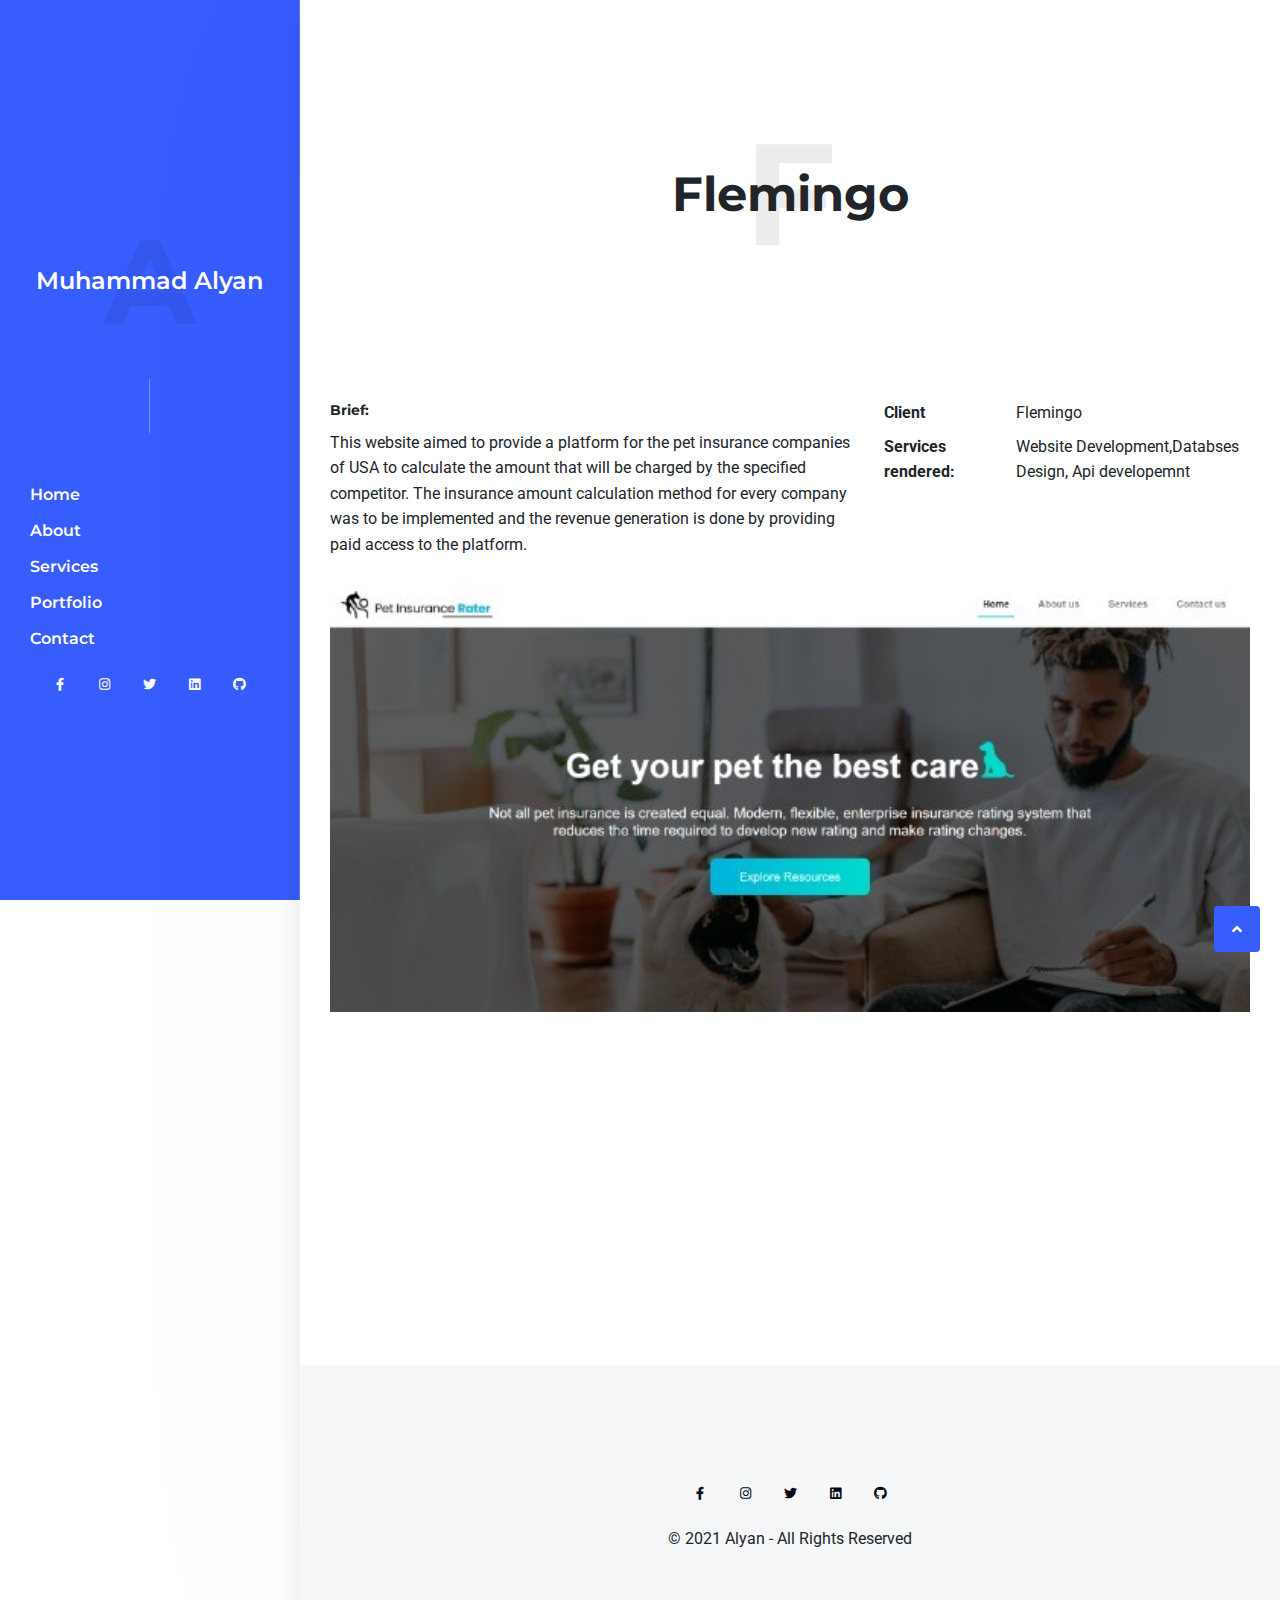
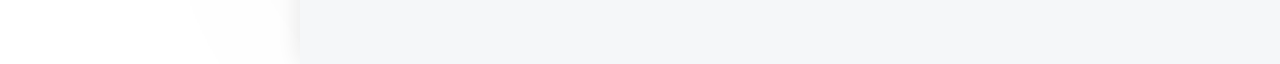
==== portfolio-single-2.html @ f1ceb58e "'initial'" ====
﻿<!DOCTYPE html>
<html lang="en">
	<head>

		<!-- Title -->
		<title>Portfolio 2</title>

		<!-- Required Meta Tags -->
		<meta charset="utf-8">
		<meta name="viewport" content="width=device-width, initial-scale=1, shrink-to-fit=no">
		<meta name="description" content="Personal Portfolio HTML Template based on Bootstrap by Erilisdesign">
		<meta name="author" content="Erilisdesign.com">

		<!-- Base CSS -->
		<link rel="stylesheet" href="assets/vendor/bootstrap/dist/css/bootstrap.min.css">
		<link rel="stylesheet" href="assets/css/style.css">
		<link rel="stylesheet" href="assets/css/utilities.css">

		<link rel="stylesheet" href="assets/css/custom.css">

		<!-- Libs CSS -->
		<link rel="stylesheet" href="assets/vendor/slick/slick.min.css" type="text/css">
		<link rel="stylesheet" href="assets/vendor/vegas/vegas.min.css" type="text/css">
		<link rel="stylesheet" href="assets/vendor/featherlight/featherlight.min.css" type="text/css">
		<link rel="stylesheet" href="assets/vendor/featherlight/featherlight.gallery.min.css" type="text/css">
		<link rel="stylesheet" href="assets/vendor/fontawesome/css/all.min.css" type="text/css">
		<link rel="stylesheet" href="assets/vendor/themify-icons/css/themify-icons.css" type="text/css">

		<!-- Fonts -->
		<link href="https://fonts.googleapis.com/css2?family=Montserrat:wght@300;400;500;600;700&family=Roboto:wght@300;400;500;700&display=swap" rel="stylesheet">

	</head>
	<body>

		<div id="preloader" class="preloader">
			<div class="loader-status">
				<div class="spinner"></div>
			</div>
		</div>

		<div class="site-container">

			<div id="top"></div>

			<!-- Mobile logo -->
			<a href="#" class="mobile-logo mobile-logo-light bg-primary">
				<span>Muhammad Alyan</span>
			</a>

			<!-- Navigation toggle -->
			<button type="button" id="navigation-toggle" class="nav-toggle nav-toggle-light bg-primary">
				<span></span>
			</button>

			<!-- Site header -->
			<header class="site-header bg-primary">
				<div class="header-inner">
					<div class="header-brand">
						<!-- Logo -->
						<a href="#" class="logo">
							<span>Muhammad Alyan</span>
							<span class="title-letter">A</span>
						</a>
					</div>
					<div class="nav-divider mb-8"></div>
					<nav class="site-nav">
						<ul id="navigation">
								<li>
								<a href="index.html#home" class="scrollto">Home</a>
							</li>
							<li>
								<a href="index.html#about" class="scrollto">About</a>
							</li>
							<li>
								<a href="index.html#services" class="scrollto">Services</a>
							</li>
							<li>
								<a href="index.html#portfolio" class="scrollto">Portfolio</a>
							</li>
							
							<li>
								<a href="index.html#contact" class="scrollto">Contact</a>
							</li>
						</ul>
						</ul>
					</nav>
					
					<nav>
						<ul class="list-inline text-center">
							<li class="list-inline-item">
										<a class="btn btn-sm btn-icon btn-outline-white border-0 rounded-circle" href="https://www.facebook.com/alyan741/">
											<span class="btn-icon-inner fab fa-facebook-f"></span>
										</a>
									</li>
									<li class="list-inline-item">
										<a class="btn btn-sm btn-icon btn-outline-white border-0 rounded-circle" href="https://www.instagram.com/muhammadalyan1/">
											<span class="btn-icon-inner fab fa-instagram"></span>
										</a>
									</li>
									<li class="list-inline-item">
										<a class="btn btn-sm btn-icon btn-outline-white border-0 rounded-circle" href="https://twitter.com/MUHAMMA75079077">
											<span class="btn-icon-inner fab fa-twitter"></span>
										</a>
									</li>
									<li class="list-inline-item">
										<a class="btn btn-sm btn-icon btn-outline-white border-0 rounded-circle" href="https://www.linkedin.com/in/alyan1/">
											<span class="btn-icon-inner fab fa-linkedin"></span>
										</a>
									</li>

									<li class="list-inline-item">
										<a class="btn btn-sm btn-icon btn-outline-white border-0 rounded-circle" href="https://github.com/MUHAMMADALYAN">
											<span class="btn-icon-inner fab fa-github"></span>
										</a>
									</li>
						</ul>
					</nav>
				</div>
			</header>

			<!-- Header overlay -->
			<div class="header-overlay">
				<div class="overlay-inner bg-dark opacity-80"></div>
			</div>

			<!-- Back to top button -->
			<button type="button" id="backtotop" class="btn btn-primary btn-icon">
				<span class="btn-icon-inner fas fa-angle-up"></span>
			</button>

			<!-- Page wrapper -->
			<div class="page-wrapper">
				<div class="page-content">

					<section class="d-flex minh-25rem">
						<div class="container align-self-center text-center">
							<div class="section-title h1 mb-3">
								<h1 class="mb-0">Flemingo</h1>
								<span class="title-letter">F</span>
							</div>
						</div>
					</section>

					<section class="pt-0">
						<div class="container">
							<div class="row justify-content-between mb-5">
								<div class="col-lg-7 mb-5 mb-lg-0">
									<div>
										<p class="h6">Brief:</p>
										<p>
											This website aimed to provide a platform for the pet insurance companies of USA to calculate the amount that will be charged by the specified competitor. The insurance amount calculation method for every company was to be implemented and the revenue generation is done by providing paid access to the platform.
										</p>
									</div>
								</div>

								<div class="col-lg-5">
									<dl class="row">
										<dt class="col-sm-4">Client</dt>

										<dd class="col-sm-8">Flemingo</dd>
										<dt class="col-sm-4">Services rendered:</dt>
										<dd class="col-sm-8"><p>Website Development,Databses Design,
											Api developemnt</p>
										</dd>
											
									</dl>
								</div>
							</div>

							<div class="slider dots-light dots-inside mb-5" data-slick='{"dots": true}'>

							<img src="demo/images/portfolio/Pet insurance1.png" alt="" class="mb-5">

							<img src="demo/images/portfolio/Pet insurance2.png" alt="" class="mb-5">

							<img src="demo/images/portfolio/Pet insurance3.png" alt="" class="mb-5">
							<img src="demo/images/portfolio/Pet insurance4.png" alt="" class="mb-5">
							</div>
						</div>
					</section>

					<!-- Site footer -->
					<footer class="site-footer bg-light">
						<div class="container">
							<nav class="mb-3">
								<ul class="list-inline text-center">
									<li class="list-inline-item">
										<a class="btn btn-sm btn-icon btn-outline-dark border-0 rounded-circle" href="https://www.facebook.com/alyan741/">
											<span class="btn-icon-inner fab fa-facebook-f"></span>
										</a>
									</li>
									<li class="list-inline-item">
										<a class="btn btn-sm btn-icon btn-outline-dark border-0 rounded-circle" href="https://www.instagram.com/muhammadalyan1/">
											<span class="btn-icon-inner fab fa-instagram"></span>
										</a>
									</li>
									<li class="list-inline-item">
										<a class="btn btn-sm btn-icon btn-outline-dark border-0 rounded-circle" href="https://twitter.com/MUHAMMA75079077">
											<span class="btn-icon-inner fab fa-twitter"></span>
										</a>
									</li>
									<li class="list-inline-item">
										<a class="btn btn-sm btn-icon btn-outline-dark border-0 rounded-circle" href="https://www.linkedin.com/in/alyan1/">
											<span class="btn-icon-inner fab fa-linkedin"></span>
										</a>
									</li>

									<li class="list-inline-item">
										<a class="btn btn-sm btn-icon btn-outline-dark border-0 rounded-circle" href="https://github.com/MUHAMMADALYAN">
											<span class="btn-icon-inner fab fa-github"></span>
										</a>
									</li>
								</ul>
							</nav>
							<p class="text-center">© 2021 Alyan - All Rights Reserved</p>
						</div>
					</footer>

				</div><!--end .page-content -->
			</div><!-- end .page-wrapper -->

		</div>

		<!-- Libs JS -->
		<script src="assets/vendor/jquery/dist/jquery.min.js"></script>
		<script src="assets/vendor/popper.js/dist/popper.min.js"></script>
		<script src="assets/vendor/bootstrap/dist/js/bootstrap.min.js"></script>
		<script src="assets/vendor/jquery.easing/jquery.easing.min.js"></script>
		<script src="assets/vendor/jquery-validation/dist/jquery.validate.min.js"></script>
		<script src="assets/vendor/jquery-form/dist/jquery.form.min.js"></script>
		<script src="assets/vendor/imagesloaded/imagesloaded.pkgd.min.js"></script>
		<script src="assets/vendor/isotope/dist/isotope.pkgd.min.js"></script>
		<script src="assets/vendor/featherlight/jquery.detect_swipe.js"></script>
		<script src="assets/vendor/featherlight/featherlight.min.js"></script>
		<script src="assets/vendor/featherlight/featherlight.gallery.min.js"></script>
		<script src="assets/vendor/slick/slick.min.js"></script>
		<script src="assets/vendor/vegas/vegas.min.js"></script>
		<script src="assets/vendor/typed.js/typed.min.js"></script>
		<script src="assets/vendor/granim.js/dist/granim.min.js"></script>

		<!-- Theme JS -->
		<script src="assets/js/main.js"></script>

	</body>
</html>
---- assets/css/style.css ----
/*
Theme Name: Malat
Description: Responsive Personal / Portfolio / Resume Template
Author: Erilisdesign
Theme URI: https://preview.erilisdesign.com/html/malat/
Author URI: https://themeforest.net/user/erilisdesign
Version: 1.3.0
License: https://themeforest.net/licenses/standard

SASS Stylesheet
*/
/*------------------------------------------------------
[Reboot]
*/
html,
body {
  overflow-x: hidden;
}

.main-container {
  clear: both;
}

.container, .container-fluid {
  position: relative;
  z-index: 1;
}

section {
  position: relative;
  width: 100%;
  padding: 7rem 0;
}

img {
  max-width: 100%;
  height: auto;
}

@media (min-width: 576px) and (max-width: 1469px) {
  .container {
    max-width: 100%;
  }
}
@media (min-width: 576px) and (max-width: 767px) {
  .container {
    padding-left: 20px;
    padding-right: 20px;
  }
}
@media (min-width: 768px) and (max-width: 1469px) {
  .container {
    padding-left: 30px;
    padding-right: 30px;
  }
}
@media (max-width: 1199.98px) {
  section {
    padding: 5rem 0;
  }
}
@media only screen and (min-width: 2560px) and (max-width: 2880px) and (max-height: 5120px) {
  html {
    font-size: 19px;
  }
}
/*------------------------------------------------------
[Typography]
*/
body {
  font-family: "Roboto", Helvetica, sans-serif;
  font-size: 1rem;
  font-weight: 400;
  line-height: 1.6;
}

a {
  color: #375dff;
  text-decoration: none;
}
a:hover {
  color: #0434ff;
  text-decoration: none;
}

h1, h2, h3, h4, h5, h6,
.h1, .h2, .h3, .h4, .h5, .h6 {
  margin-bottom: 0.5rem;
  font-family: "Montserrat", Helvetica, sans-serif;
  font-weight: 700;
  line-height: 1.2;
  letter-spacing: 0;
}
h1 > a:hover, h2 > a:hover, h3 > a:hover, h4 > a:hover, h5 > a:hover, h6 > a:hover,
.h1 > a:hover, .h2 > a:hover, .h3 > a:hover, .h4 > a:hover, .h5 > a:hover, .h6 > a:hover {
  color: #375dff;
}
h1.text-white > a, h2.text-white > a, h3.text-white > a, h4.text-white > a, h5.text-white > a, h6.text-white > a,
.h1.text-white > a, .h2.text-white > a, .h3.text-white > a, .h4.text-white > a, .h5.text-white > a, .h6.text-white > a {
  color: #fff;
}

h1 a, h2 a, h3 a, h4 a, h5 a, h6 a {
  color: inherit;
}

h1, .h1 {
  font-size: 3rem;
  font-weight: 700;
  line-height: 1.3;
}

h2, .h2 {
  font-size: 2.25rem;
  font-weight: 700;
  line-height: 1.35;
}

h3, .h3 {
  font-size: 1.5rem;
  font-weight: 700;
  line-height: 1.4;
}

h4, .h4 {
  font-size: 1.25rem;
  font-weight: 700;
  line-height: 1.45;
}

h5, .h5 {
  font-size: 1rem;
  font-weight: 700;
  line-height: 1.5;
}

h6, .h6 {
  font-size: 0.875rem;
  font-weight: 700;
  line-height: 1.55;
}

.heading-uppercase {
  text-transform: uppercase;
  letter-spacing: 0.02em;
}

.display-1 {
  font-size: 6rem;
  font-weight: 500;
  line-height: 1.2;
}

.display-2 {
  font-size: 5.5rem;
  font-weight: 500;
  line-height: 1.2;
}

.display-3 {
  font-size: 4.5rem;
  font-weight: 500;
  line-height: 1.2;
}

.display-4 {
  font-size: 3.5rem;
  font-weight: 500;
  line-height: 1.2;
}

.lead {
  font-size: 1.125rem;
  font-weight: 400;
}

p:last-child {
  margin-bottom: 0;
}

hr {
  border-top: 1px solid rgba(0, 0, 0, 0.1);
}

.section-title {
  position: relative;
}

.section-title > *:not(.title-letter) {
  position: relative;
  z-index: 2;
}

.title-letter {
  position: absolute;
  top: 50%;
  left: 0.25em;
  font-family: "Montserrat", Helvetica, sans-serif;
  font-size: 3em;
  line-height: 1;
  font-weight: 700;
  text-align: inherit;
  color: rgba(0, 0, 0, 0.07);
  transform: translate(0%, -50%);
  -webkit-user-select: none;
  user-select: none;
}

.text-center .title-letter {
  left: 0;
  right: 0;
}

@media (max-width: 991.99px) {
  h1, .h1 {
    font-size: 1.875rem;
  }

  h2, .h2 {
    font-size: 1.625rem;
  }

  h3, .h3 {
    font-size: 1.5rem;
  }

  h4, .h4 {
    font-size: 1.375rem;
  }

  .display-1 {
    font-size: 3.125rem;
  }

  .display-2 {
    font-size: 2.5rem;
  }

  .display-3 {
    font-size: 2.25rem;
  }

  .display-4 {
    font-size: 2rem;
  }

  .lead {
    font-size: 1.125rem;
  }
}
/*------------------------------------------------------
[Forms]
*/
.contact-form-result,
.contact-form-result {
  display: none;
  margin-top: 1rem;
}

.form-control {
  height: calc(1.5em + 1.125rem + 2px);
  padding: 0.5625rem 1.125rem;
  font-size: 1rem;
  font-weight: 400;
  line-height: 1.5;
  color: #303342;
  background-color: #fff;
  border: 1px solid #d8dde6;
}
.form-control::placeholder {
  color: #414455;
}
.form-control:disabled, .form-control[readonly] {
  background-color: #eaecf1;
}

select.form-control:focus::-ms-value {
  color: #303342;
  background-color: #fff;
}

.form-control-soft-light {
  color: #fff;
  background-color: rgba(255, 255, 255, 0.05);
  border: 1px solid rgba(255, 255, 255, 0.2);
  box-shadow: none;
}
.form-control-soft-light:-moz-focusring {
  text-shadow: 0 0 0 #fff;
}
.form-control-soft-light::placeholder {
  color: rgba(255, 255, 255, 0.6);
}
.form-control-soft-light:focus {
  color: #fff;
  background-color: rgba(255, 255, 255, 0.05);
  border-color: rgba(255, 255, 255, 0.5);
  box-shadow: 0 0 0 0.2rem rgba(55, 93, 255, 0.25);
}
.form-control-soft-light:disabled, .form-control-soft-light[readonly] {
  background-color: rgba(234, 236, 241, 0.05);
}
.form-control-soft-light.form-control-plaintext {
  color: #fff;
  background-color: transparent;
  border: solid transparent;
  border-width: 1px 0;
}

select.form-control.form-control-soft-light:focus::-ms-value {
  color: #fff;
  background-color: rgba(255, 255, 255, 0.05);
}

.form-control-soft-dark {
  color: #080914;
  background-color: rgba(8, 9, 20, 0.05);
  border: 1px solid rgba(8, 9, 20, 0.2);
  box-shadow: none;
}
.form-control-soft-dark:-moz-focusring {
  text-shadow: 0 0 0 #080914;
}
.form-control-soft-dark::placeholder {
  color: rgba(8, 9, 20, 0.6);
}
.form-control-soft-dark:focus {
  color: #080914;
  background-color: rgba(8, 9, 20, 0.05);
  border-color: rgba(8, 9, 20, 0.5);
  box-shadow: 0 0 0 0.2rem rgba(55, 93, 255, 0.25);
}
.form-control-soft-dark:disabled, .form-control-soft-dark[readonly] {
  background-color: rgba(141, 156, 175, 0.05);
}
.form-control-soft-dark.form-control-plaintext {
  color: #fff;
  background-color: transparent;
  border: solid transparent;
  border-width: 1px 0;
}

select.form-control.form-control-soft-dark:focus::-ms-value {
  color: #080914;
  background-color: rgba(8, 9, 20, 0.05);
}

/*------------------------------------------------------
[Buttons]
*/
.btn {
  font-weight: 600;
  border: 2px solid transparent;
  padding: 0.5625rem 1.125rem;
  font-size: 1rem;
  line-height: 1.5;
  border-radius: 0.25rem;
}
.btn:focus, .btn.focus {
  outline: 0;
  box-shadow: none;
}

.btn-lg {
  padding: 0.6875rem 1.125rem;
  font-size: 1.25rem;
  line-height: 1.5;
  border-radius: 0.385rem;
}

.btn-sm {
  padding: 0.25rem 0.5rem;
  font-size: 0.875rem;
  line-height: 1.5;
  border-radius: 0.125rem;
}

.btn-pill {
  border-radius: 50rem;
}

.btn-icon {
  position: relative;
  line-height: 0;
  font-size: 1rem;
  width: 2.875rem;
  height: 2.875rem;
  padding: 0;
}
.btn-icon-inner {
  position: absolute;
  top: 50%;
  left: 50%;
  transform: translate(-50%, -50%);
}
.btn-icon-inner-bottom-minus {
  top: 80%;
}

.btn-icon.btn-sm {
  font-size: 0.8175rem;
  width: 2.0625rem;
  height: 2.0625rem;
}
.btn-icon.btn-lg {
  font-size: 1.25rem;
  width: 3.5rem;
  height: 3.5rem;
}

.btn-link:hover {
  text-decoration: none;
}

.btn-primary {
  color: #fff;
  background: #375dff;
  border-color: transparent;
}
.btn-primary:hover {
  color: #fff;
  background: #1e48ff;
  border-color: #1e48ff;
}
.btn-primary:focus, .btn-primary.focus {
  color: #fff;
  border-color: #1e48ff;
}
.btn-primary:not(:disabled):not(.disabled):active, .btn-primary:not(:disabled):not(.disabled).active, .show > .btn-primary.dropdown-toggle {
  color: #fff;
  background-color: #1e48ff;
  border-color: #1e48ff;
}

.btn-secondary {
  color: #fff;
  background: #6e1ac9;
  border-color: transparent;
}
.btn-secondary:hover {
  color: #fff;
  background: #6217b2;
  border-color: #6217b2;
}
.btn-secondary:focus, .btn-secondary.focus {
  color: #fff;
  border-color: #6217b2;
}
.btn-secondary:not(:disabled):not(.disabled):active, .btn-secondary:not(:disabled):not(.disabled).active, .show > .btn-secondary.dropdown-toggle {
  color: #fff;
  background-color: #6217b2;
  border-color: #6217b2;
}

.btn-success {
  color: #fff;
  background: #00c9a7;
  border-color: transparent;
}
.btn-success:hover {
  color: #fff;
  background: #00b092;
  border-color: #00b092;
}
.btn-success:focus, .btn-success.focus {
  color: #fff;
  border-color: #00b092;
}
.btn-success:not(:disabled):not(.disabled):active, .btn-success:not(:disabled):not(.disabled).active, .show > .btn-success.dropdown-toggle {
  color: #fff;
  background-color: #00b092;
  border-color: #00b092;
}

.btn-info {
  color: #080914;
  background: #00dffc;
  border-color: transparent;
}
.btn-info:hover {
  color: #fff;
  background: #00c8e3;
  border-color: #00c8e3;
}
.btn-info:focus, .btn-info.focus {
  color: #fff;
  border-color: #00c8e3;
}
.btn-info:not(:disabled):not(.disabled):active, .btn-info:not(:disabled):not(.disabled).active, .show > .btn-info.dropdown-toggle {
  color: #fff;
  background-color: #00c8e3;
  border-color: #00c8e3;
}

.btn-warning {
  color: #080914;
  background: #ffc107;
  border-color: transparent;
}
.btn-warning:hover {
  color: #080914;
  background: #edb100;
  border-color: #edb100;
}
.btn-warning:focus, .btn-warning.focus {
  color: #080914;
  border-color: #edb100;
}
.btn-warning:not(:disabled):not(.disabled):active, .btn-warning:not(:disabled):not(.disabled).active, .show > .btn-warning.dropdown-toggle {
  color: #080914;
  background-color: #edb100;
  border-color: #edb100;
}

.btn-danger {
  color: #fff;
  background: #de4437;
  border-color: transparent;
}
.btn-danger:hover {
  color: #fff;
  background: #d83224;
  border-color: #d83224;
}
.btn-danger:focus, .btn-danger.focus {
  color: #fff;
  border-color: #d83224;
}
.btn-danger:not(:disabled):not(.disabled):active, .btn-danger:not(:disabled):not(.disabled).active, .show > .btn-danger.dropdown-toggle {
  color: #fff;
  background-color: #d83224;
  border-color: #d83224;
}

.btn-light {
  color: #080914;
  background: #f5f7f9;
  border-color: transparent;
}
.btn-light:hover {
  color: #080914;
  background: #e5eaef;
  border-color: #e5eaef;
}
.btn-light:focus, .btn-light.focus {
  color: #080914;
  border-color: #e5eaef;
}
.btn-light:not(:disabled):not(.disabled):active, .btn-light:not(:disabled):not(.disabled).active, .show > .btn-light.dropdown-toggle {
  color: #080914;
  background-color: #e5eaef;
  border-color: #e5eaef;
}

.btn-dark {
  color: #fff;
  background: #080914;
  border-color: transparent;
}
.btn-dark:hover {
  color: #fff;
  background: #010102;
  border-color: #010102;
}
.btn-dark:focus, .btn-dark.focus {
  color: #fff;
  border-color: #010102;
}
.btn-dark:not(:disabled):not(.disabled):active, .btn-dark:not(:disabled):not(.disabled).active, .show > .btn-dark.dropdown-toggle {
  color: #fff;
  background-color: #010102;
  border-color: #010102;
}

.btn-white {
  color: #080914;
  background: #fff;
  border-color: transparent;
}
.btn-white:hover {
  color: #080914;
  background: rgba(255, 255, 255, 0.9);
  border-color: rgba(255, 255, 255, 0.9);
}
.btn-white:focus, .btn-white.focus {
  color: #080914;
  border-color: rgba(255, 255, 255, 0.9);
}
.btn-white:not(:disabled):not(.disabled):active, .btn-white:not(:disabled):not(.disabled).active, .show > .btn-white.dropdown-toggle {
  color: #080914;
  background-color: rgba(255, 255, 255, 0.8);
  border-color: rgba(255, 255, 255, 0.8);
}

.btn-outline-primary {
  color: #375dff;
  border-color: #375dff;
}
.btn-outline-primary:hover {
  color: #fff;
  background-color: #375dff;
  border-color: #375dff;
}
.btn-outline-primary:focus, .btn-outline-primary.focus {
  box-shadow: 0 0 0 0 rgba(55, 93, 255, 0.5);
}
.btn-outline-primary.disabled, .btn-outline-primary:disabled {
  color: #375dff;
  background-color: transparent;
}
.btn-outline-primary:not(:disabled):not(.disabled):active, .btn-outline-primary:not(:disabled):not(.disabled).active, .show > .btn-outline-primary.dropdown-toggle {
  color: #fff;
  background-color: #375dff;
  border-color: #375dff;
}
.btn-outline-primary:not(:disabled):not(.disabled):active:focus, .btn-outline-primary:not(:disabled):not(.disabled).active:focus, .show > .btn-outline-primary.dropdown-toggle:focus {
  box-shadow: 0 0 0 0 rgba(55, 93, 255, 0.5);
}

.btn-outline-secondary {
  color: #6e1ac9;
  border-color: #6e1ac9;
}
.btn-outline-secondary:hover {
  color: #fff;
  background-color: #6e1ac9;
  border-color: #6e1ac9;
}
.btn-outline-secondary:focus, .btn-outline-secondary.focus {
  box-shadow: 0 0 0 0 rgba(110, 26, 201, 0.5);
}
.btn-outline-secondary.disabled, .btn-outline-secondary:disabled {
  color: #6e1ac9;
  background-color: transparent;
}
.btn-outline-secondary:not(:disabled):not(.disabled):active, .btn-outline-secondary:not(:disabled):not(.disabled).active, .show > .btn-outline-secondary.dropdown-toggle {
  color: #fff;
  background-color: #6e1ac9;
  border-color: #6e1ac9;
}
.btn-outline-secondary:not(:disabled):not(.disabled):active:focus, .btn-outline-secondary:not(:disabled):not(.disabled).active:focus, .show > .btn-outline-secondary.dropdown-toggle:focus {
  box-shadow: 0 0 0 0 rgba(110, 26, 201, 0.5);
}

.btn-outline-success {
  color: #00c9a7;
  border-color: #00c9a7;
}
.btn-outline-success:hover {
  color: #fff;
  background-color: #00c9a7;
  border-color: #00c9a7;
}
.btn-outline-success:focus, .btn-outline-success.focus {
  box-shadow: 0 0 0 0 rgba(0, 201, 167, 0.5);
}
.btn-outline-success.disabled, .btn-outline-success:disabled {
  color: #00c9a7;
  background-color: transparent;
}
.btn-outline-success:not(:disabled):not(.disabled):active, .btn-outline-success:not(:disabled):not(.disabled).active, .show > .btn-outline-success.dropdown-toggle {
  color: #fff;
  background-color: #00c9a7;
  border-color: #00c9a7;
}
.btn-outline-success:not(:disabled):not(.disabled):active:focus, .btn-outline-success:not(:disabled):not(.disabled).active:focus, .show > .btn-outline-success.dropdown-toggle:focus {
  box-shadow: 0 0 0 0 rgba(0, 201, 167, 0.5);
}

.btn-outline-info {
  color: #00dffc;
  border-color: #00dffc;
}
.btn-outline-info:hover {
  color: #080914;
  background-color: #00dffc;
  border-color: #00dffc;
}
.btn-outline-info:focus, .btn-outline-info.focus {
  box-shadow: 0 0 0 0 rgba(0, 223, 252, 0.5);
}
.btn-outline-info.disabled, .btn-outline-info:disabled {
  color: #00dffc;
  background-color: transparent;
}
.btn-outline-info:not(:disabled):not(.disabled):active, .btn-outline-info:not(:disabled):not(.disabled).active, .show > .btn-outline-info.dropdown-toggle {
  color: #080914;
  background-color: #00dffc;
  border-color: #00dffc;
}
.btn-outline-info:not(:disabled):not(.disabled):active:focus, .btn-outline-info:not(:disabled):not(.disabled).active:focus, .show > .btn-outline-info.dropdown-toggle:focus {
  box-shadow: 0 0 0 0 rgba(0, 223, 252, 0.5);
}

.btn-outline-warning {
  color: #ffc107;
  border-color: #ffc107;
}
.btn-outline-warning:hover {
  color: #080914;
  background-color: #ffc107;
  border-color: #ffc107;
}
.btn-outline-warning:focus, .btn-outline-warning.focus {
  box-shadow: 0 0 0 0 rgba(255, 193, 7, 0.5);
}
.btn-outline-warning.disabled, .btn-outline-warning:disabled {
  color: #ffc107;
  background-color: transparent;
}
.btn-outline-warning:not(:disabled):not(.disabled):active, .btn-outline-warning:not(:disabled):not(.disabled).active, .show > .btn-outline-warning.dropdown-toggle {
  color: #080914;
  background-color: #ffc107;
  border-color: #ffc107;
}
.btn-outline-warning:not(:disabled):not(.disabled):active:focus, .btn-outline-warning:not(:disabled):not(.disabled).active:focus, .show > .btn-outline-warning.dropdown-toggle:focus {
  box-shadow: 0 0 0 0 rgba(255, 193, 7, 0.5);
}

.btn-outline-danger {
  color: #de4437;
  border-color: #de4437;
}
.btn-outline-danger:hover {
  color: #fff;
  background-color: #de4437;
  border-color: #de4437;
}
.btn-outline-danger:focus, .btn-outline-danger.focus {
  box-shadow: 0 0 0 0 rgba(222, 68, 55, 0.5);
}
.btn-outline-danger.disabled, .btn-outline-danger:disabled {
  color: #de4437;
  background-color: transparent;
}
.btn-outline-danger:not(:disabled):not(.disabled):active, .btn-outline-danger:not(:disabled):not(.disabled).active, .show > .btn-outline-danger.dropdown-toggle {
  color: #fff;
  background-color: #de4437;
  border-color: #de4437;
}
.btn-outline-danger:not(:disabled):not(.disabled):active:focus, .btn-outline-danger:not(:disabled):not(.disabled).active:focus, .show > .btn-outline-danger.dropdown-toggle:focus {
  box-shadow: 0 0 0 0 rgba(222, 68, 55, 0.5);
}

.btn-outline-light {
  color: #f5f7f9;
  border-color: #f5f7f9;
}
.btn-outline-light:hover {
  color: #080914;
  background-color: #f5f7f9;
  border-color: #f5f7f9;
}
.btn-outline-light:focus, .btn-outline-light.focus {
  box-shadow: 0 0 0 0 rgba(245, 247, 249, 0.5);
}
.btn-outline-light.disabled, .btn-outline-light:disabled {
  color: #f5f7f9;
  background-color: transparent;
}
.btn-outline-light:not(:disabled):not(.disabled):active, .btn-outline-light:not(:disabled):not(.disabled).active, .show > .btn-outline-light.dropdown-toggle {
  color: #080914;
  background-color: #f5f7f9;
  border-color: #f5f7f9;
}
.btn-outline-light:not(:disabled):not(.disabled):active:focus, .btn-outline-light:not(:disabled):not(.disabled).active:focus, .show > .btn-outline-light.dropdown-toggle:focus {
  box-shadow: 0 0 0 0 rgba(245, 247, 249, 0.5);
}

.btn-outline-dark {
  color: #080914;
  border-color: #080914;
}
.btn-outline-dark:hover {
  color: #fff;
  background-color: #080914;
  border-color: #080914;
}
.btn-outline-dark:focus, .btn-outline-dark.focus {
  box-shadow: 0 0 0 0 rgba(8, 9, 20, 0.5);
}
.btn-outline-dark.disabled, .btn-outline-dark:disabled {
  color: #080914;
  background-color: transparent;
}
.btn-outline-dark:not(:disabled):not(.disabled):active, .btn-outline-dark:not(:disabled):not(.disabled).active, .show > .btn-outline-dark.dropdown-toggle {
  color: #fff;
  background-color: #080914;
  border-color: #080914;
}
.btn-outline-dark:not(:disabled):not(.disabled):active:focus, .btn-outline-dark:not(:disabled):not(.disabled).active:focus, .show > .btn-outline-dark.dropdown-toggle:focus {
  box-shadow: 0 0 0 0 rgba(8, 9, 20, 0.5);
}

.btn-outline-white {
  color: #fff;
  border-color: #fff;
}
.btn-outline-white:hover {
  color: #080914;
  background-color: #fff;
  border-color: #fff;
}
.btn-outline-white:focus, .btn-outline-white.focus {
  box-shadow: 0 0 0 0 rgba(255, 255, 255, 0.5);
}
.btn-outline-white.disabled, .btn-outline-white:disabled {
  color: #fff;
  background-color: transparent;
}
.btn-outline-white:not(:disabled):not(.disabled):active, .btn-outline-white:not(:disabled):not(.disabled).active, .show > .btn-outline-white.dropdown-toggle {
  color: #080914;
  background-color: #fff;
  border-color: #fff;
}
.btn-outline-white:not(:disabled):not(.disabled):active:focus, .btn-outline-white:not(:disabled):not(.disabled).active:focus, .show > .btn-outline-white.dropdown-toggle:focus {
  box-shadow: 0 0 0 0 rgba(255, 255, 255, 0.5);
}

.btn-outline-white {
  color: #fff;
  border-color: #fff;
}
.btn-outline-white:hover {
  color: #080914;
  background-color: #fff;
  border-color: #fff;
}
.btn-outline-white:focus, .btn-outline-white.focus {
  box-shadow: 0 0 0 0 rgba(255, 255, 255, 0.5);
}
.btn-outline-white.disabled, .btn-outline-white:disabled {
  color: #fff;
  background-color: transparent;
}
.btn-outline-white:not(:disabled):not(.disabled):active, .btn-outline-white:not(:disabled):not(.disabled).active, .show > .btn-outline-white.dropdown-toggle {
  color: #080914;
  background-color: #fff;
  border-color: #fff;
}
.btn-outline-white:not(:disabled):not(.disabled):active:focus, .btn-outline-white:not(:disabled):not(.disabled).active:focus, .show > .btn-outline-white.dropdown-toggle:focus {
  box-shadow: 0 0 0 0 rgba(255, 255, 255, 0.5);
}

.btn-outline-black {
  color: #000;
  border-color: #000;
}
.btn-outline-black:hover {
  color: #fff;
  background-color: #000;
  border-color: #000;
}
.btn-outline-black:focus, .btn-outline-black.focus {
  box-shadow: 0 0 0 0 rgba(0, 0, 0, 0.5);
}
.btn-outline-black.disabled, .btn-outline-black:disabled {
  color: #000;
  background-color: transparent;
}
.btn-outline-black:not(:disabled):not(.disabled):active, .btn-outline-black:not(:disabled):not(.disabled).active, .show > .btn-outline-black.dropdown-toggle {
  color: #fff;
  background-color: #000;
  border-color: #000;
}
.btn-outline-black:not(:disabled):not(.disabled):active:focus, .btn-outline-black:not(:disabled):not(.disabled).active:focus, .show > .btn-outline-black.dropdown-toggle:focus {
  box-shadow: 0 0 0 0 rgba(0, 0, 0, 0.5);
}

.btn-soft-primary {
  color: #375dff;
  background: rgba(55, 93, 255, 0.1);
  border-color: transparent;
}
.btn-soft-primary:hover, .btn-soft-primary:focus, .btn-soft-primary:active, .btn-soft-primary.active {
  color: #375dff;
  background: rgba(55, 93, 255, 0.15);
  box-shadow: rgba(55, 93, 255, 0.35);
}
.btn-soft-primary.disabled, .btn-soft-primary:disabled {
  color: #375dff;
  background-color: rgba(55, 93, 255, 0.1);
  box-shadow: none;
}
.btn-soft-primary:not(:disabled):not(.disabled):active, .btn-soft-primary:not(:disabled):not(.disabled).active, .show > .btn-soft-primary.dropdown-toggle {
  color: #375dff;
  background: rgba(55, 93, 255, 0.2);
}

.btn-soft-secondary {
  color: #6e1ac9;
  background: rgba(110, 26, 201, 0.1);
  border-color: transparent;
}
.btn-soft-secondary:hover, .btn-soft-secondary:focus, .btn-soft-secondary:active, .btn-soft-secondary.active {
  color: #6e1ac9;
  background: rgba(110, 26, 201, 0.15);
  box-shadow: rgba(110, 26, 201, 0.35);
}
.btn-soft-secondary.disabled, .btn-soft-secondary:disabled {
  color: #6e1ac9;
  background-color: rgba(110, 26, 201, 0.1);
  box-shadow: none;
}
.btn-soft-secondary:not(:disabled):not(.disabled):active, .btn-soft-secondary:not(:disabled):not(.disabled).active, .show > .btn-soft-secondary.dropdown-toggle {
  color: #6e1ac9;
  background: rgba(110, 26, 201, 0.2);
}

.btn-soft-success {
  color: #00c9a7;
  background: rgba(0, 201, 167, 0.1);
  border-color: transparent;
}
.btn-soft-success:hover, .btn-soft-success:focus, .btn-soft-success:active, .btn-soft-success.active {
  color: #00c9a7;
  background: rgba(0, 201, 167, 0.15);
  box-shadow: rgba(0, 201, 167, 0.35);
}
.btn-soft-success.disabled, .btn-soft-success:disabled {
  color: #00c9a7;
  background-color: rgba(0, 201, 167, 0.1);
  box-shadow: none;
}
.btn-soft-success:not(:disabled):not(.disabled):active, .btn-soft-success:not(:disabled):not(.disabled).active, .show > .btn-soft-success.dropdown-toggle {
  color: #00c9a7;
  background: rgba(0, 201, 167, 0.2);
}

.btn-soft-info {
  color: #00dffc;
  background: rgba(0, 223, 252, 0.1);
  border-color: transparent;
}
.btn-soft-info:hover, .btn-soft-info:focus, .btn-soft-info:active, .btn-soft-info.active {
  color: #00dffc;
  background: rgba(0, 223, 252, 0.15);
  box-shadow: rgba(0, 223, 252, 0.35);
}
.btn-soft-info.disabled, .btn-soft-info:disabled {
  color: #00dffc;
  background-color: rgba(0, 223, 252, 0.1);
  box-shadow: none;
}
.btn-soft-info:not(:disabled):not(.disabled):active, .btn-soft-info:not(:disabled):not(.disabled).active, .show > .btn-soft-info.dropdown-toggle {
  color: #00dffc;
  background: rgba(0, 223, 252, 0.2);
}

.btn-soft-warning {
  color: #ffc107;
  background: rgba(255, 193, 7, 0.1);
  border-color: transparent;
}
.btn-soft-warning:hover, .btn-soft-warning:focus, .btn-soft-warning:active, .btn-soft-warning.active {
  color: #ffc107;
  background: rgba(255, 193, 7, 0.15);
  box-shadow: rgba(255, 193, 7, 0.35);
}
.btn-soft-warning.disabled, .btn-soft-warning:disabled {
  color: #ffc107;
  background-color: rgba(255, 193, 7, 0.1);
  box-shadow: none;
}
.btn-soft-warning:not(:disabled):not(.disabled):active, .btn-soft-warning:not(:disabled):not(.disabled).active, .show > .btn-soft-warning.dropdown-toggle {
  color: #ffc107;
  background: rgba(255, 193, 7, 0.2);
}

.btn-soft-danger {
  color: #de4437;
  background: rgba(222, 68, 55, 0.1);
  border-color: transparent;
}
.btn-soft-danger:hover, .btn-soft-danger:focus, .btn-soft-danger:active, .btn-soft-danger.active {
  color: #de4437;
  background: rgba(222, 68, 55, 0.15);
  box-shadow: rgba(222, 68, 55, 0.35);
}
.btn-soft-danger.disabled, .btn-soft-danger:disabled {
  color: #de4437;
  background-color: rgba(222, 68, 55, 0.1);
  box-shadow: none;
}
.btn-soft-danger:not(:disabled):not(.disabled):active, .btn-soft-danger:not(:disabled):not(.disabled).active, .show > .btn-soft-danger.dropdown-toggle {
  color: #de4437;
  background: rgba(222, 68, 55, 0.2);
}

.btn-soft-light {
  color: #f5f7f9;
  background: rgba(245, 247, 249, 0.1);
  border-color: transparent;
}
.btn-soft-light:hover, .btn-soft-light:focus, .btn-soft-light:active, .btn-soft-light.active {
  color: #f5f7f9;
  background: rgba(245, 247, 249, 0.15);
  box-shadow: rgba(245, 247, 249, 0.35);
}
.btn-soft-light.disabled, .btn-soft-light:disabled {
  color: #f5f7f9;
  background-color: rgba(245, 247, 249, 0.1);
  box-shadow: none;
}
.btn-soft-light:not(:disabled):not(.disabled):active, .btn-soft-light:not(:disabled):not(.disabled).active, .show > .btn-soft-light.dropdown-toggle {
  color: #f5f7f9;
  background: rgba(245, 247, 249, 0.2);
}

.btn-soft-dark {
  color: #080914;
  background: rgba(8, 9, 20, 0.1);
  border-color: transparent;
}
.btn-soft-dark:hover, .btn-soft-dark:focus, .btn-soft-dark:active, .btn-soft-dark.active {
  color: #080914;
  background: rgba(8, 9, 20, 0.15);
  box-shadow: rgba(8, 9, 20, 0.35);
}
.btn-soft-dark.disabled, .btn-soft-dark:disabled {
  color: #080914;
  background-color: rgba(8, 9, 20, 0.1);
  box-shadow: none;
}
.btn-soft-dark:not(:disabled):not(.disabled):active, .btn-soft-dark:not(:disabled):not(.disabled).active, .show > .btn-soft-dark.dropdown-toggle {
  color: #080914;
  background: rgba(8, 9, 20, 0.2);
}

.btn-soft-white {
  color: #fff;
  background: rgba(255, 255, 255, 0.1);
  border-color: transparent;
}
.btn-soft-white:hover, .btn-soft-white:focus, .btn-soft-white:active, .btn-soft-white.active {
  color: #fff;
  background: rgba(255, 255, 255, 0.15);
  box-shadow: rgba(255, 255, 255, 0.35);
}
.btn-soft-white.disabled, .btn-soft-white:disabled {
  color: #fff;
  background-color: rgba(255, 255, 255, 0.1);
  box-shadow: none;
}
.btn-soft-white:not(:disabled):not(.disabled):active, .btn-soft-white:not(:disabled):not(.disabled).active, .show > .btn-soft-white.dropdown-toggle {
  color: #fff;
  background: rgba(255, 255, 255, 0.2);
}

.btn-text-primary {
  color: #375dff;
  background: transparent;
}
.btn-text-primary[href]:hover, .btn-text-primary[href]:focus, .btn-text-primary[href]:active, .btn-text-primary[type]:hover, .btn-text-primary[type]:focus, .btn-text-primary[type]:active {
  color: #002cea;
}

.btn-text-secondary {
  color: #6e1ac9;
  background: transparent;
}
.btn-text-secondary[href]:hover, .btn-text-secondary[href]:focus, .btn-text-secondary[href]:active, .btn-text-secondary[type]:hover, .btn-text-secondary[type]:focus, .btn-text-secondary[type]:active {
  color: #491185;
}

.btn-text-success {
  color: #00c9a7;
  background: transparent;
}
.btn-text-success[href]:hover, .btn-text-success[href]:focus, .btn-text-success[href]:active, .btn-text-success[type]:hover, .btn-text-success[type]:focus, .btn-text-success[type]:active {
  color: #007d67;
}

.btn-text-info {
  color: #00dffc;
  background: transparent;
}
.btn-text-info[href]:hover, .btn-text-info[href]:focus, .btn-text-info[href]:active, .btn-text-info[type]:hover, .btn-text-info[type]:focus, .btn-text-info[type]:active {
  color: #009bb0;
}

.btn-text-warning {
  color: #ffc107;
  background: transparent;
}
.btn-text-warning[href]:hover, .btn-text-warning[href]:focus, .btn-text-warning[href]:active, .btn-text-warning[type]:hover, .btn-text-warning[type]:focus, .btn-text-warning[type]:active {
  color: #ba8b00;
}

.btn-text-danger {
  color: #de4437;
  background: transparent;
}
.btn-text-danger[href]:hover, .btn-text-danger[href]:focus, .btn-text-danger[href]:active, .btn-text-danger[type]:hover, .btn-text-danger[type]:focus, .btn-text-danger[type]:active {
  color: #ac281c;
}

.btn-text-light {
  color: #f5f7f9;
  background: transparent;
}
.btn-text-light[href]:hover, .btn-text-light[href]:focus, .btn-text-light[href]:active, .btn-text-light[type]:hover, .btn-text-light[type]:focus, .btn-text-light[type]:active {
  color: #c5d1dc;
}

.btn-text-dark {
  color: #080914;
  background: transparent;
}
.btn-text-dark[href]:hover, .btn-text-dark[href]:focus, .btn-text-dark[href]:active, .btn-text-dark[type]:hover, .btn-text-dark[type]:focus, .btn-text-dark[type]:active {
  color: black;
}

.btn-text-white {
  color: #fff;
  background: transparent;
}
.btn-text-white[href]:hover, .btn-text-white[href]:focus, .btn-text-white[href]:active, .btn-text-white[type]:hover, .btn-text-white[type]:focus, .btn-text-white[type]:active {
  color: rgba(255, 255, 255, 0.8);
}

.btn-alternative {
  position: relative;
  padding-right: 1.75rem;
  background-color: transparent !important;
  padding-left: 0;
  border-left: 0;
  border-right: 0;
  border-top-color: transparent !important;
  border-bottom-color: #252729;
  border-radius: 0;
}

.btn-alternative:before {
  content: "";
  position: absolute;
  bottom: 0;
  right: 0;
  height: 0;
  border-right: 2px solid transparent;
  border-right-color: inherit;
  transition: height 0.2s ease-out;
}

.btn-alternative:hover {
  color: #252729;
  background-color: transparent;
  border-color: #252729;
  border-top-color: transparent;
}

.btn-alternative:hover:before {
  height: 50%;
}

.btn-lg.btn-alternative {
  padding-right: 2rem;
}

.btn-sm.btn-alternative {
  padding-right: 1.5rem;
}

.btn-alternative-primary {
  color: #375dff;
  border-color: #375dff;
}
.btn-alternative-primary[href]:hover, .btn-alternative-primary[href]:focus, .btn-alternative-primary[href]:active, .btn-alternative-primary[type]:hover, .btn-alternative-primary[type]:focus, .btn-alternative-primary[type]:active {
  color: #002cea;
  border-color: #002cea;
}

.btn-alternative-secondary {
  color: #6e1ac9;
  border-color: #6e1ac9;
}
.btn-alternative-secondary[href]:hover, .btn-alternative-secondary[href]:focus, .btn-alternative-secondary[href]:active, .btn-alternative-secondary[type]:hover, .btn-alternative-secondary[type]:focus, .btn-alternative-secondary[type]:active {
  color: #491185;
  border-color: #491185;
}

.btn-alternative-success {
  color: #00c9a7;
  border-color: #00c9a7;
}
.btn-alternative-success[href]:hover, .btn-alternative-success[href]:focus, .btn-alternative-success[href]:active, .btn-alternative-success[type]:hover, .btn-alternative-success[type]:focus, .btn-alternative-success[type]:active {
  color: #007d67;
  border-color: #007d67;
}

.btn-alternative-info {
  color: #00dffc;
  border-color: #00dffc;
}
.btn-alternative-info[href]:hover, .btn-alternative-info[href]:focus, .btn-alternative-info[href]:active, .btn-alternative-info[type]:hover, .btn-alternative-info[type]:focus, .btn-alternative-info[type]:active {
  color: #009bb0;
  border-color: #009bb0;
}

.btn-alternative-warning {
  color: #ffc107;
  border-color: #ffc107;
}
.btn-alternative-warning[href]:hover, .btn-alternative-warning[href]:focus, .btn-alternative-warning[href]:active, .btn-alternative-warning[type]:hover, .btn-alternative-warning[type]:focus, .btn-alternative-warning[type]:active {
  color: #ba8b00;
  border-color: #ba8b00;
}

.btn-alternative-danger {
  color: #de4437;
  border-color: #de4437;
}
.btn-alternative-danger[href]:hover, .btn-alternative-danger[href]:focus, .btn-alternative-danger[href]:active, .btn-alternative-danger[type]:hover, .btn-alternative-danger[type]:focus, .btn-alternative-danger[type]:active {
  color: #ac281c;
  border-color: #ac281c;
}

.btn-alternative-light {
  color: #f5f7f9;
  border-color: #f5f7f9;
}
.btn-alternative-light[href]:hover, .btn-alternative-light[href]:focus, .btn-alternative-light[href]:active, .btn-alternative-light[type]:hover, .btn-alternative-light[type]:focus, .btn-alternative-light[type]:active {
  color: #c5d1dc;
  border-color: #c5d1dc;
}

.btn-alternative-dark {
  color: #080914;
  border-color: #080914;
}
.btn-alternative-dark[href]:hover, .btn-alternative-dark[href]:focus, .btn-alternative-dark[href]:active, .btn-alternative-dark[type]:hover, .btn-alternative-dark[type]:focus, .btn-alternative-dark[type]:active {
  color: black;
  border-color: black;
}

.btn-alternative-white {
  color: #fff;
  border-color: #fff;
}
.btn-alternative-white[href]:hover, .btn-alternative-white[href]:focus, .btn-alternative-white[href]:active, .btn-alternative-white[type]:hover, .btn-alternative-white[type]:focus, .btn-alternative-white[type]:active {
  color: rgba(255, 255, 255, 0.8);
  border-color: rgba(255, 255, 255, 0.8);
}

#backtotop {
  position: fixed;
  bottom: -52px;
  right: 15px;
  z-index: 1030;
}

#backtotop.show {
  bottom: 15px;
}

@media (min-width: 576px) {
  #backtotop {
    right: 20px;
  }

  #backtotop.show {
    bottom: 20px;
  }
}
@media (min-width: 768px) and (max-width: 1199px) {
  #backtotop {
    right: 30px;
  }

  #backtotop.show {
    bottom: 30px;
  }
}
/*------------------------------------------------------
[Nav]
*/
.nav-pills-modern {
  background-color: #fff;
}
.nav-pills-modern .nav-link {
  flex-grow: 1;
  min-width: 8rem;
  margin-bottom: 0;
  text-align: center;
  color: #080914;
  border-radius: 0.25rem;
}
.nav-pills-modern .nav-link.active,
.nav-pills-modern .show > .nav-link {
  color: #fff;
  background-color: #375dff;
}

.nav-pills-modern-soft-light {
  background-color: rgba(255, 255, 255, 0.1);
}
.nav-pills-modern-soft-light .nav-link {
  color: #fff;
}
.nav-pills-modern-soft-light .nav-link.active,
.nav-pills-modern-soft-light .show > .nav-link {
  color: #fff;
  background-color: rgba(255, 255, 255, 0.1);
}

.nav-pills-modern-soft-dark {
  background-color: rgba(8, 9, 20, 0.1);
}
.nav-pills-modern-soft-dark .nav-link {
  color: #080914;
}
.nav-pills-modern-soft-dark .nav-link.active,
.nav-pills-modern-soft-dark .show > .nav-link {
  color: #080914;
  background-color: rgba(8, 9, 20, 0.1);
}

/*------------------------------------------------------
[Header]
*/
body.site-header-open {
  overflow-y: hidden;
}

/* Mobile logo */
.mobile-logo {
  display: flex;
  flex-wrap: wrap;
  align-items: center;
  position: fixed;
  top: 15px;
  left: 15px;
  max-width: calc(100% - 45px - 54px);
  min-height: 54px;
  padding: 5px 15px;
  background-color: transparent;
  border: 1px solid transparent;
  box-shadow: 0 0 15px rgba(0, 0, 0, 0.07), 0 0 5px rgba(0, 0, 0, 0.07);
  font-family: "Montserrat", Helvetica, sans-serif;
  font-size: 1.25rem;
  font-weight: 500;
  line-height: 1.5;
  color: #fff;
  text-align: center;
  cursor: pointer;
  outline: none;
  z-index: 9400;
  -webkit-user-select: none;
  user-select: none;
}

.mobile-logo:hover {
  color: #fff;
}

.mobile-logo span,
.mobile-logo img {
  display: block;
  position: relative;
}

.mobile-logo.mobile-logo-light {
  color: #fff;
  border-color: rgba(255, 255, 255, 0.2);
}

.mobile-logo.mobile-logo-dark {
  color: #252729;
  border-color: rgba(0, 0, 0, 0.07);
}

/* Nav toggle */
.nav-toggle {
  position: fixed;
  top: 15px;
  right: 15px;
  width: 54px;
  height: 54px;
  padding: 0;
  background-color: transparent;
  border: 1px solid transparent;
  border-radius: 0;
  box-shadow: 0 0 15px rgba(0, 0, 0, 0.07), 0 0 5px rgba(0, 0, 0, 0.07);
  color: #fff;
  cursor: pointer;
  outline: none;
  z-index: 10000;
  -webkit-user-select: none;
  user-select: none;
}

.nav-toggle:focus {
  outline: none;
}

.nav-toggle span {
  position: relative;
  width: 30px;
  margin: 0 auto;
  background: #fff;
  transition: background 0.2s 0.2s ease-in-out;
}

.nav-toggle span,
.nav-toggle span:before,
.nav-toggle span:after {
  display: block;
  height: 2px;
  -webkit-background-clip: padding-box;
  -moz-background-clip: padding;
  background-clip: padding-box;
}

.nav-toggle span:before,
.nav-toggle span:after {
  position: absolute;
  content: "";
  width: 15px;
  background: #fff;
  transform-origin: 50% 50%;
  transition: top 0.2s 0.4s ease-in-out, left 0.2s 0.2s ease-in-out, right 0.2s 0.2s ease-in-out, width 0.2s 0.2s ease-in-out, transform 0.2s ease-in-out;
}

.nav-toggle span:before {
  top: 10px;
  left: 15px;
}

.nav-toggle span:after {
  top: -10px;
  right: 15px;
}

.nav-toggle.open span {
  background: transparent !important;
  transition: background 0.2s 0s ease-in-out;
}

.nav-toggle.open span:before,
.nav-toggle.open span:after {
  top: 0;
  width: 30px;
  transition: top 0.2s ease-in-out, left 0.2s 0.2s ease-in-out, right 0.2s 0.2s ease-in-out, width 0.2s 0.2s ease-in-out, transform 0.2s 0.4s ease-in-out;
}

.nav-toggle.open span:before {
  left: 0;
  transform: rotate3d(0, 0, 1, 45deg);
}

.nav-toggle.open span:after {
  right: 0;
  transform: rotate3d(0, 0, 1, -45deg);
}

.nav-toggle.nav-toggle-light {
  border-color: rgba(255, 255, 255, 0.2);
}

.nav-toggle.nav-toggle-light span,
.nav-toggle.nav-toggle-light span:before,
.nav-toggle.nav-toggle-light span:after {
  background: #fff;
}

.nav-toggle.nav-toggle-dark {
  border-color: rgba(0, 0, 0, 0.07);
}

.nav-toggle.nav-toggle-dark span,
.nav-toggle.nav-toggle-dark span:before,
.nav-toggle.nav-toggle-dark span:after {
  background: #252729;
}

/* Site Header */
.site-header {
  position: fixed;
  top: 0;
  bottom: 0;
  left: 0;
  width: 300px;
  overflow-x: hidden;
  overflow-y: auto;
  background: #151719;
  border-right: 1px solid rgba(255, 255, 255, 0.2);
  -webkit-overflow-scrolling: touch;
  z-index: 9999;
  transform: translate3D(-300px, 0, 0);
  transition: transform 0.3s ease-out;
  -webkit-backface-visibility: hidden;
  backface-visibility: hidden;
}

body.site-header-open .site-header {
  transform: translate3D(0, 0, 0);
  box-shadow: 0 0 100px rgba(0, 0, 0, 0.25), 0 0 20px rgba(0, 0, 0, 0.25);
}

.header-inner {
  position: relative;
  display: flex;
  flex-direction: column;
  justify-content: center;
  min-height: 100%;
  padding-top: 5rem;
  
  z-index: 10;
}

.header-inner > *:not(.overlay) {
  position: relative;
}

.header-brand {
  display: flex;
  flex-wrap: wrap;
  align-items: center;
  justify-content: center;
  margin-bottom: 5rem;
  padding: 0 20px;
}

.header-brand .logo {
  position: relative;
  font-family: "Montserrat", Helvetica, sans-serif;
  font-size: 1.5rem;
  font-weight: 600;
  line-height: 2.25rem;
  color: #fff;
  text-align: center;
}

.header-brand .logo *:not(.title-letter):not(.avatar-shape) {
  position: relative;
  z-index: 10;
}

.header-brand .logo .title-letter {
  left: 0;
  right: 0;
  font-size: 5em;
}

.header-brand .logo img {
  display: block;
}

.site-header.site-header-dark .header-brand .logo {
  color: #252729;
}

/* Site nav */
.site-nav {
  width: 100%;
  margin: 0;
  padding: 0 30px;
}

.site-nav ul {
  list-style: none;
  padding: 0;
}

.site-nav li {
  margin-top: 0.5rem;
  margin-bottom: 0.5rem;
}

.site-nav li:first-child {
  margin-top: 0;
}

.site-nav li:last-child {
  margin-bottom: 0;
}

.site-nav a:not(.btn) {
  position: relative;
  color: #fff;
  font-family: "Montserrat", Helvetica, sans-serif;
  font-size: 1rem;
  font-weight: 600;
  line-height: 1.75rem;
  transition: color 0.2s ease-out;
}

.site-nav a:not(.btn):before {
  content: "";
  position: absolute;
  top: 0;
  bottom: 0;
  left: -27px;
  border-left: 3px solid #fff;
  opacity: 0;
  transition: opacity 0.2s ease-out, color 0.2s ease-out;
}

.site-nav a:not(.btn):hover {
  color: rgba(255, 255, 255, 0.85);
}

.site-nav a:not(.btn).active:before {
  opacity: 1;
}

.site-header.site-header-dark .site-nav a:not(.btn) {
  color: #252729;
}

.site-header.site-header-dark .site-nav a:not(.btn):before {
  border-left-color: #252729;
}

.site-header.site-header-dark .site-nav a:not(.btn):hover {
  color: rgba(0, 0, 0, 0.85);
}

.site-header.site-header-dark .site-nav a:not(.btn).active,
.site-header.site-header-light .site-nav a:not(.btn).active {
  color: #377dff;
}

.site-header.site-header-dark .site-nav a:not(.btn).active:before,
.site-header.site-header-light .site-nav a:not(.btn).active:before {
  border-left-color: #377dff;
}

/* Nav divider */
.nav-divider {
  width: 1px;
  height: 54px;
  margin: 0 auto;
  background-color: #fff;
  opacity: 0.3;
}

/* Header overlay */
.header-overlay {
  position: fixed;
  top: -120px;
  bottom: -120px;
  left: 0;
  right: 0;
  visibility: hidden;
  opacity: 0;
  transition-property: opacity, visibility;
  transition-duration: 0.3s, 0s;
  transition-timing-function: ease-out;
  transition-delay: 0s, 0.3s;
  z-index: 9450;
  cursor: pointer;
  touch-action: pan-y;
}

body.site-header-open .header-overlay {
  visibility: visible;
  opacity: 1;
  transition-delay: 0s, 0s;
}

/* Auto hide mobile nav */
body.auto-hide-mobile-nav .mobile-logo,
body.auto-hide-mobile-nav .nav-toggle {
  transition: all 0.5s ease;
}

body.auto-hide-mobile-nav.mobile-nav-hide .mobile-logo,
body.auto-hide-mobile-nav.mobile-nav-hide .nav-toggle {
  transform: translateY(-100px);
}

@media (min-width: 576px) {
  .mobile-logo {
    top: 20px;
    left: 20px;
    max-width: calc(100% - 60px - 54px);
  }

  .nav-toggle {
    top: 20px;
    right: 20px;
  }
}
@media (min-width: 768px) and (max-width: 1199px) {
  .mobile-logo {
    top: 30px;
    left: 30px;
    max-width: calc(100% - 90px - 54px);
  }

  .nav-toggle {
    top: 30px;
    right: 30px;
  }
}
@media (min-width: 1200px) {
  .mobile-logo,
.nav-toggle {
    display: none;
  }

  .site-header {
    z-index: 5;
    box-shadow: 0 0 0 rgba(0, 0, 0, 0);
    transform: translate3D(0, 0, 0);
    transition: none;
  }

  .header-overlay {
    display: none;
  }
}
@media only screen and (min-width: 2560px) and (max-width: 2880px) and (max-height: 5120px) {
  .site-header {
    width: 20%;
  }
}
/*------------------------------------------------------
[Website Layout]
*/
.body-overflow-measure {
  position: relative;
  height: 200vh;
}

.page-content {
  position: relative;
  background: #fff;
}

.page-cover {
  position: relative;
  overflow: hidden;
  min-height: 240px;
}

.page-cover-wrapper-fixed {
  position: relative;
  width: 100%;
  height: inherit;
}

.page-cover-bg {
  position: absolute;
  top: 0;
  bottom: 0;
  left: 0;
  right: 0;
}

.page-cover-wrap {
  position: relative;
}

.page-cover .cover-letter {
  position: absolute;
  top: 50%;
  left: 50%;
  font-family: "Montserrat", Helvetica, sans-serif;
  font-size: 30vh;
  line-height: 1;
  font-weight: 700;
  color: rgba(0, 0, 0, 0.07);
  z-index: 0;
  transform: translate(-50%, -50%);
  -webkit-user-select: none;
  user-select: none;
}

.page-cover .cover-letter.letter-md {
  font-size: 50vh;
}

.page-cover .cover-letter.letter-lg {
  font-size: 70vh;
}

.page-cover .cover-letter.letter-xl {
  font-size: 90vh;
}

.page-cover .container > *:not(.cover-letter) {
  position: relative;
  z-index: 2;
}

@media (max-width: 700px) {
  .page-cover .cover-letter.letter-md {
    font-size: 40vh;
  }

  .page-cover .cover-letter.letter-lg {
    font-size: 47vh;
  }

  .page-cover .cover-letter.letter-xl {
    font-size: 57vh;
  }
}
@media (min-height: 640px) {
  .page-cover-wrapper-fixed {
    position: fixed;
    max-height: 100vh;
  }
}
@media (min-width: 1200px) {
  .page-wrapper {
    position: relative;
    width: auto;
    margin-left: 300px;
    box-shadow: 0 0 300px rgba(0, 0, 0, 0.027), 0 0 27px rgba(0, 0, 0, 0.1);
    z-index: 10;
  }
}
@media (min-width: 1200px) and (min-height: 640px) {
  .page-cover-wrapper-fixed {
    width: auto;
    left: 300px;
    right: 0;
  }
}
@media only screen and (min-width: 2560px) and (max-width: 2880px) and (max-height: 5120px) {
  .page-wrapper {
    margin-left: 20%;
  }

  .page-cover-wrapper-fixed {
    left: 20%;
  }
}
/* Footer */
.site-footer {
  position: relative;
  padding: 7rem 0;
}

/*------------------------------------------------------
[Card]
*/
.card {
  background-color: transparent;
  border: 1px solid #eaecf1;
}

.card-body {
  position: relative;
  display: block;
  flex-grow: 0;
}

.card-footer {
  padding: 0.75rem 1.25rem;
  background-color: unset;
  border-top: 0;
}

.card-zoom {
  overflow: hidden !important;
  border-radius: inherit;
}

.card-zoom > [class*=card-img] {
  transition: all 0.3s ease-in-out;
  transform-origin: center center;
  will-change: transform;
}

.card:hover > .card-zoom > [class*=card-img] {
  transform: scale(1.1);
}

.card-img-overlay {
  display: flex;
  flex-direction: column;
  padding: 2rem;
}
.card-img-overlay .card-body {
  margin: -2rem;
  margin-top: auto;
  border-bottom-right-radius: calc(.375rem - 2px);
  border-bottom-left-radius: calc(.375rem - 2px);
}

.card-img-overlay-hover {
  overflow: hidden;
}
.card-img-overlay-hover .card-body {
  transform: translateY(110%);
  transition: all 0.3s ease;
}
.card-img-overlay-hover:hover .card-body {
  transform: translateY(0);
}

.card > *:not(.card-img-overlay):not(.card-body):not(.card-footer):not(.card-img-top):not(.card-img) {
  border-radius: inherit;
}

/* Accordion */
.accordion-separated > .card {
  overflow: hidden;
}
.accordion-separated > .card > .card-header {
  border-radius: 0;
  margin-bottom: -1px;
}

.card-collapse {
  padding: 0;
  transition: 0.2s ease-in-out;
  background-color: #fff;
}
.card-collapse:hover {
  background-color: #f5f7f9;
}
.card-btn {
  color: #080914;
  text-align: left;
  white-space: inherit;
}
.card-btn-arrow {
  display: inline-block;
  color: #375dff;
  margin-left: 1rem;
  transition: 0.2s ease-in-out;
}
.collapsed .card-btn-arrow {
  transform: rotate(180deg);
}

.accordion-alternative .card {
  border-width: 0 0 1px 0;
}
.accordion-alternative .card-collapse:hover {
  background-color: transparent;
}
.accordion-alternative .card:last-child {
  border-width: 0;
}
.accordion-alternative .card-header {
  border-bottom: 0;
}
.accordion-alternative .card-header:first-child {
  border-radius: 0;
}

/*------------------------------------------------------
[Blocks]
*/
.block,
.block > * {
  position: relative;
}

.block.block-boxed {
  border: 1px solid rgba(0, 0, 0, 0.125);
  border-radius: 0.25rem;
  padding: 30px;
}

.block.block-boxed > .overlay,
.block.block-boxed > .overlay-inner {
  border-radius: 0.25rem;
}

.block.block-boxed.block-decorated:before {
  content: "";
  position: absolute;
  top: -1px;
  right: -1px;
  width: 27px;
  height: 27px;
  border-top: 2px solid #377dff;
  border-right: 2px solid #377dff;
  border-top-right-radius: 0.25rem;
  transition: all 0.3s ease-out;
}

.block.feature-boxed:hover:before {
  width: 54px;
  height: 54px;
}

.feature-block,
.feature-block > * {
  position: relative;
}

.feature-block.feature-boxed {
  border: 1px solid rgba(0, 0, 0, 0.125);
  border-radius: 0.25rem;
  padding: 30px;
}

.feature-block.feature-boxed > .overlay,
.feature-block.feature-boxed > .overlay-inner {
  border-radius: 0.25rem;
}

.feature-block.feature-boxed.feature-decorated:before {
  content: "";
  position: absolute;
  top: -1px;
  right: -1px;
  width: 27px;
  height: 27px;
  border-top: 2px solid #377dff;
  border-right: 2px solid #377dff;
  border-top-right-radius: 0.25rem;
  transition: all 0.3s ease-out;
}

.feature-block.feature-boxed:hover:before {
  width: 54px;
  height: 54px;
}

.feature-block .feature-icon div:first-child {
  display: table;
  position: relative;
  font-size: 44px;
  line-height: 1;
  transition: all 0.3s ease-out;
}

.feature-block:hover .feature-icon div:first-child {
  transform: translateY(-4px);
}

/* News Block */
.news-block {
  position: relative;
  display: flex;
  flex-direction: column;
  min-width: 0;
  word-wrap: break-word;
  background-color: #fff;
  background-clip: border-box;
  border: 1px solid #e7eaf3;
  border-radius: 0.25rem;
}

.news-body {
  flex: 1 1 auto;
  padding: 1rem;
}

/*------------------------------------------------------
[Portfolio]
*/
.portfolio-item {
  position: relative;
}

.portfolio-item > a {
  display: block;
  position: relative;
  transition: all 0.3s ease-out;
}

.portfolio-item:not(.details-inside) > a:hover {
  opacity: 0.95;
}

.portfolio-item .item-media {
  position: relative;
  overflow: hidden;
  border-radius: 0.25rem;
}

.portfolio-item .item-media img {
  display: block;
}

.portfolio-item.details-inside .item-media:before {
  content: "";
  position: absolute;
  bottom: 0;
  left: 0;
  right: 0;
  height: 80%;
  opacity: 0.75;
  /* Permalink - use to edit and share this gradient: http://colorzilla.com/gradient-editor/#030507+0,030507+100&0+0,0.65+100 */
  /* FF3.6-15 */
  /* Chrome10-25,Safari5.1-6 */
  background: linear-gradient(to bottom, rgba(3, 5, 7, 0) 0%, rgba(3, 5, 7, 0.65) 100%);
  /* W3C, IE10+, FF16+, Chrome26+, Opera12+, Safari7+ */
  filter: progid:DXImageTransform.Microsoft.gradient( startColorstr="#00030507", endColorstr="#a6030507",GradientType=0 );
  /* IE6-9 */
}

.portfolio-item .item-overlay {
  position: absolute;
  top: 0;
  bottom: 0;
  left: 0;
  right: 0;
  opacity: 0;
  border-radius: 0.25rem;
  transition: all 0.3s ease-out;
}

.portfolio-item a:hover .item-overlay {
  opacity: 0.5;
}

.portfolio-item .item-details {
  display: flex;
  flex-wrap: wrap;
  flex-direction: column;
  justify-content: flex-end;
  position: absolute;
  top: 0;
  bottom: 0;
  left: 0;
  right: 0;
  z-index: 10;
  padding: 30px;
  color: #fff;
  -webkit-backface-visibility: hidden;
  backface-visibility: hidden;
}

/* Portfolio Filter */
.portfolio-filter ul {
  display: flex;
  flex-wrap: wrap;
  margin: -12px;
  padding: 0;
  list-style: none;
}

.portfolio-filter li {
  padding: 12px;
}

.portfolio-filter li a {
  display: block;
  position: relative;
  font-weight: 500;
  font-size: 0.9375rem;
  line-height: 1.75;
  color: #252729;
  cursor: pointer;
  padding-bottom: 0.25rem;
  padding-right: 1.75rem;
  border-bottom: 2px solid #252729;
}

.portfolio-filter li a:before {
  content: "";
  position: absolute;
  bottom: 0;
  right: 0;
  height: 0;
  border-right: 2px solid transparent;
  border-right-color: inherit;
  transition: height 0.2s ease-out;
}

.portfolio-filter .active {
  color: #377dff;
  border-color: #377dff;
}

.portfolio-filter .active:before {
  height: 50%;
}

.portfolio-filter.style-light li a {
  color: #fff;
  border-bottom-color: #fff;
}

.portfolio-filter.style-light .active {
  color: #377dff;
  border-color: #377dff;
}

/*------------------------------------------------------
[Alert]
*/
.alert {
  position: relative;
  padding: 1.25rem 1.25rem;
  margin-bottom: 1rem;
  border: 1px solid transparent;
  border-radius: 0.25rem;
}

.alert-heading {
  color: inherit;
}

.alert-link {
  font-weight: 400;
}

.alert-dismissible {
  padding-right: 4rem;
}

.alert-dismissible .close {
  position: absolute;
  top: 0;
  right: 0;
  padding: 1.25rem 1.25rem;
  color: inherit;
}

.alert-primary {
  color: #fff;
  background-color: #375dff;
  border-color: #375dff;
}

.alert-primary hr {
  border-top-color: #0a71e0;
}

.alert-primary .alert-link {
  color: #c2e1ff;
}

.alert-secondary {
  color: #fff;
  background-color: #6e1ac9;
  border-color: #6e1ac9;
}

.alert-secondary hr {
  border-top-color: #6217b2;
}

.alert-secondary .alert-link {
  color: #ddccf4;
}

.alert-success {
  color: #fff;
  background-color: #00c9a7;
  border-color: #00c9a7;
}

.alert-success hr {
  border-top-color: #00b092;
}

.alert-success .alert-link {
  color: #cbf5ea;
}

.alert-info {
  color: #fff;
  background-color: #00dffc;
  border-color: #00dffc;
}

.alert-info hr {
  border-top-color: #00c8e3;
}

.alert-info .alert-link {
  color: #c2f9ff;
}

.alert-warning {
  color: #fff;
  background-color: #ffc107;
  border-color: #ffc107;
}

.alert-warning hr {
  border-top-color: #edb100;
}

.alert-warning .alert-link {
  color: #fff3c2;
}

.alert-danger {
  color: #fff;
  background-color: #de4437;
  border-color: #de4437;
}

.alert-danger hr {
  border-top-color: #d83224;
}

.alert-danger .alert-link {
  color: #f8d0ca;
}

.alert-light {
  color: #080914;
  background-color: #f5f7f9;
  border-color: #f5f7f9;
}

.alert-light hr {
  border-top-color: #e4ecf7;
}

.alert-light .alert-link {
  color: #e6e6e6;
}

.alert-dark {
  color: #f6f6f6;
  background-color: #1e2022;
  border-color: #1e2022;
}

.alert-dark hr {
  border-top-color: #121314;
}

.alert-dark .alert-link {
  color: #dddddd;
}

.alert-black {
  color: whitesmoke;
  background-color: black;
  border-color: black;
}

.alert-black hr {
  border-top-color: black;
}

.alert-black .alert-link {
  color: gainsboro;
}

/* Callout */
.callout {
  position: relative;
  padding: 0.75rem 1.25rem;
  margin-bottom: 1rem;
  border-width: 1px 1px 1px 0.25rem;
  border-color: #e7eaf3;
  border-style: solid;
  border-radius: 0.25rem;
}

.callout-primary {
  border-left-color: #375dff;
}

.callout-secondary {
  border-left-color: #6e1ac9;
}

.callout-success {
  border-left-color: #00c9a7;
}

.callout-info {
  border-left-color: #00dffc;
}

.callout-warning {
  border-left-color: #ffc107;
}

.callout-danger {
  border-left-color: #de4437;
}

.callout-light {
  border-left-color: #f5f7f9;
}

.callout-dark {
  border-left-color: #080914;
}

.callout-black {
  border-left-color: #000;
}

/*------------------------------------------------------
[Pagination]
*/
.page-link {
  padding: 0.5625rem 0.5625rem;
  margin-left: 0;
  line-height: 1.6;
  color: #303342;
  background-color: #fff;
  border: 1px solid #d8dde6;
  cursor: pointer;
  text-align: center;
  min-width: 2.8125rem;
}
.page-link:hover {
  color: #375dff;
  background-color: #f5f7f9;
  border-color: #d8dde6;
}

.page-item {
  margin-left: 0.5rem;
  margin-right: 0.5rem;
}
.page-item .page-link {
  border-radius: 0.25rem;
}

.pagination .page-item:first-child {
  margin-left: 0;
}
.pagination .page-item:last-child {
  margin-right: 0;
}

.pagination-lg .page-link {
  min-width: 3.375rem;
}

.pagination-sm .page-link {
  min-width: 1.9375rem;
}

.pagination-pill .page-item .page-link {
  border-radius: 50rem;
}

/*------------------------------------------------------
[Badge]
*/
[class*=badge-] {
  z-index: 5;
}

.badge-sm {
  padding: 0.125rem 0.5em;
  font-size: 65%;
}

.badge-md {
  padding: 0.5em 1em;
}

.badge-lg {
  padding: 0.75em 1.15em;
}

.badge-soft-primary {
  background-color: rgba(55, 93, 255, 0.1);
  color: #375dff;
}
a.badge-soft-primary:hover, a.badge-soft-primary:focus {
  background-color: rgba(55, 93, 255, 0.2);
  color: #375dff;
}

.badge-soft-secondary {
  background-color: rgba(110, 26, 201, 0.1);
  color: #6e1ac9;
}
a.badge-soft-secondary:hover, a.badge-soft-secondary:focus {
  background-color: rgba(110, 26, 201, 0.2);
  color: #6e1ac9;
}

.badge-soft-success {
  background-color: rgba(0, 201, 167, 0.1);
  color: #00c9a7;
}
a.badge-soft-success:hover, a.badge-soft-success:focus {
  background-color: rgba(0, 201, 167, 0.2);
  color: #00c9a7;
}

.badge-soft-info {
  background-color: rgba(0, 223, 252, 0.1);
  color: #00dffc;
}
a.badge-soft-info:hover, a.badge-soft-info:focus {
  background-color: rgba(0, 223, 252, 0.2);
  color: #00dffc;
}

.badge-soft-warning {
  background-color: rgba(255, 193, 7, 0.1);
  color: #ffc107;
}
a.badge-soft-warning:hover, a.badge-soft-warning:focus {
  background-color: rgba(255, 193, 7, 0.2);
  color: #ffc107;
}

.badge-soft-danger {
  background-color: rgba(222, 68, 55, 0.1);
  color: #de4437;
}
a.badge-soft-danger:hover, a.badge-soft-danger:focus {
  background-color: rgba(222, 68, 55, 0.2);
  color: #de4437;
}

.badge-soft-light {
  background-color: rgba(245, 247, 249, 0.1);
  color: #f5f7f9;
}
a.badge-soft-light:hover, a.badge-soft-light:focus {
  background-color: rgba(245, 247, 249, 0.2);
  color: #f5f7f9;
}

.badge-soft-dark {
  background-color: rgba(8, 9, 20, 0.1);
  color: #080914;
}
a.badge-soft-dark:hover, a.badge-soft-dark:focus {
  background-color: rgba(8, 9, 20, 0.2);
  color: #080914;
}

.badge-soft-white {
  background-color: rgba(255, 255, 255, 0.1);
  color: #fff;
}
a.badge-soft-white:hover, a.badge-soft-white:focus {
  background-color: rgba(255, 255, 255, 0.2);
  color: #fff;
}

/*------------------------------------------------------
[Progress]
*/
.progress.progress-alternative {
  position: relative;
  height: auto;
}
.progress.progress-alternative .progress-content {
  display: flex;
  align-items: center;
  justify-content: space-between;
  position: relative;
  width: 100%;
  z-index: 5;
}
.progress.progress-alternative .progress-bar {
  position: absolute;
  top: 0;
  bottom: 0;
  left: 0;
  right: 0;
}

/*------------------------------------------------------
[List group]
*/
.list-group-flush .list-group-item {
  padding-left: 0;
  padding-right: 0;
}
.list-group-flush .list-group-item:first-child {
  padding-top: 0;
  border-top: 0;
}
.list-group-flush .list-group-item:last-child {
  padding-bottom: 0;
  border-bottom: 0;
}

.list-group-rounded-0 .list-group-item:first-child {
  border-top-left-radius: 0;
  border-top-right-radius: 0;
}
.list-group-rounded-0 .list-group-item:last-child {
  border-bottom-left-radius: 0;
  border-bottom-right-radius: 0;
}

.list-group-border-0 .list-group-item {
  border: none;
}

.list-group-striped .list-group-item:nth-child(even) {
  background-color: #f5f7f9;
}

.list-group-transparent .list-group-item {
  border-color: transparent;
  background-color: transparent;
}

/*------------------------------------------------------
[List]
*/
.list {
  margin-bottom: 0;
  padding-left: 0;
  list-style-type: none;
}

.list-item + .list-item {
  margin-top: 0.5rem;
}

.list-link {
  display: flex;
  flex-wrap: nowrap;
  align-items: center;
  font-size: 1rem;
  color: #303342;
}
.list-link:hover, .list-link:focus {
  text-decoration: none;
  color: #375dff;
}

/*------------------------------------------------------
[Avatar]
*/
.avatar {
  position: relative;
  display: inline-block;
  width: 3rem;
  height: 3rem;
  font-size: 1rem;
}

.avatar-img {
  width: 100%;
  height: 100%;
  object-fit: cover;
}

.avatar-title {
  display: flex;
  align-items: center;
  justify-content: center;
  width: 100%;
  height: 100%;
  background-color: #8d9caf;
  color: #fff;
}

.avatar .avatar-bordered {
  border: 2px solid #fff;
}

.avatar-lg .avatar-bordered,
.avatar-xl .avatar-bordered,
.avatar-xxl .avatar-bordered {
  border: 5px solid #fff;
}

.avatar-xs {
  width: 1.5rem;
  height: 1.5rem;
  font-size: 0.5rem;
}

.avatar-sm {
  width: 2rem;
  height: 2rem;
  font-size: 0.6666666667rem;
}

.avatar-lg {
  width: 4.5rem;
  height: 4.5rem;
  font-size: 1.5rem;
}

.avatar-xl {
  width: 6.25rem;
  height: 6.25rem;
  font-size: 2.0833333333rem;
}

.avatar-xxl {
  width: 6.25rem;
  height: 6.25rem;
  font-size: 2.0833333333rem;
}
@media (min-width: 992px) {
  .avatar-xxl {
    width: 9rem;
    height: 9rem;
    font-size: 3rem;
  }
}

.avatar-group {
  display: inline-flex;
}
.avatar-group .avatar + .avatar {
  margin-left: -0.75rem;
}
.avatar-group .avatar-xs + .avatar-xs {
  margin-left: -0.375rem;
}
.avatar-group .avatar-sm + .avatar-sm {
  margin-left: -0.5rem;
}
.avatar-group .avatar-lg + .avatar-lg {
  margin-left: -1.125rem;
}
.avatar-group .avatar-xl + .avatar-xl {
  margin-left: -1.5625rem;
}
.avatar-group .avatar-xxl + .avatar-xxl {
  margin-left: -2.25rem;
}

.avatar-shape {
  position: absolute;
  top: 0;
  bottom: 0;
  left: 50%;
  right: 0;
  background-color: #fff;
  z-index: -1;
}
.avatar-shape.avatar-shape-rounded {
  border-top-right-radius: 100rem;
  border-bottom-right-radius: 100rem;
}

/*------------------------------------------------------
[Divider]
*/
.divider {
  display: block;
  margin: 20px 0;
  width: 100%;
  position: relative;
  overflow: hidden;
  height: 1px;
  background-color: rgba(0, 0, 0, 0.125);
}

.divider.divider-alt {
  width: 2rem;
  height: 0.125rem;
  background-color: #303342;
}

.divider.divider-alt.small {
  width: 1.25rem;
}

.divider.divider-alt.divider-light {
  background-color: #fff;
}

.divider.divider-alt.divider-dark {
  background-color: #252729;
}

/*------------------------------------------------------
[Loader]
*/
body > div.loader {
  display: flex;
  align-items: center;
  justify-content: center;
  position: fixed;
  width: 100%;
  height: 100%;
  background: #fff;
  z-index: 9999;
  opacity: 0;
  transition: opacity 0.5s ease;
  overflow: hidden;
  pointer-events: none;
}

body:not(.loaded) > div.loader {
  opacity: 1;
}

body:not(.loaded) {
  overflow: hidden;
}

body.loaded > div.loader {
  animation: hideLoader 0.5s linear 0.5s forwards;
}

@keyframes hideLoader {
  0% {
    width: 100%;
    height: 100%;
  }
  100% {
    width: 0;
    height: 0;
  }
}
/*------------------------------------------------------
[Icon]
*/
/* Icon */
.icon {
  flex-shrink: 0;
}
.icon.icon-boxed {
  display: inline-flex;
  align-items: center;
  justify-content: center;
}
.icon > svg {
  height: auto;
}

.icon-1x > i {
  font-size: 0.5rem;
}

.icon-2x > i {
  font-size: 0.75rem;
}

.icon-3x > i {
  font-size: 1rem;
}

.icon-4x > i {
  font-size: 1.5rem;
}

.icon-5x > i {
  font-size: 2rem;
}

.icon-6x > i {
  font-size: 2.5rem;
}

.icon-7x > i {
  font-size: 3rem;
}

.icon-1x > svg {
  width: 0.5rem;
}

.icon-2x > svg {
  width: 0.75rem;
}

.icon-3x > svg {
  width: 1rem;
}

.icon-4x > svg {
  width: 1.5rem;
}

.icon-5x > svg {
  width: 2rem;
}

.icon-6x > svg {
  width: 2.5rem;
}

.icon-7x > svg {
  width: 3rem;
}

.icon-boxed.icon-1x {
  width: 1rem;
  height: 1rem;
}
.icon-boxed.icon-2x {
  width: 1.5rem;
  height: 1.5rem;
}
.icon-boxed.icon-3x {
  width: 2rem;
  height: 2rem;
}
.icon-boxed.icon-4x {
  width: 3rem;
  height: 3rem;
}
.icon-boxed.icon-5x {
  width: 4rem;
  height: 4rem;
}
.icon-boxed.icon-6x {
  width: 5rem;
  height: 5rem;
}
.icon-boxed.icon-7x {
  width: 6rem;
  height: 6rem;
}

/* Mouse icon */
.mouse-icon {
  position: absolute;
  border: 2px solid currentColor;
  border-radius: 30px;
  height: 50px;
  width: 30px;
  bottom: 70px;
  left: 0;
  right: 0;
  margin: 0 auto;
  z-index: 10;
}

.mouse-icon:before {
  content: "";
  display: block;
  position: relative;
  border-radius: 4px;
  background-color: currentColor;
  width: 4px;
  height: 10px;
  top: 4px;
  margin-left: auto;
  margin-right: auto;
  animation-name: drop;
  animation-duration: 1s;
  animation-timing-function: linear;
  animation-delay: 0s;
  animation-iteration-count: infinite;
  animation-play-state: running;
}

@keyframes drop {
  0% {
    top: 5px;
    opacity: 0;
  }
  30% {
    top: 10px;
    opacity: 1;
  }
  100% {
    top: 25px;
    opacity: 0;
  }
}
/*------------------------------------------------------
[Overlay]
*/
.bg-image-holder img {
  display: none !important;
}

.overlay {
  position: absolute;
}

.global-cover-bg {
  position: fixed;
}

.overlay,
.global-cover-bg {
  top: 0;
  bottom: 0;
  left: 0;
  right: 0;
  overflow: hidden;
  -webkit-backface-visibility: hidden;
          backface-visibility: hidden;
  -webkit-user-select: none;
          user-select: none;
  border-radius: inherit;
}
.overlay canvas,
.global-cover-bg canvas {
  position: absolute;
  top: 0;
  bottom: 0;
  left: 0;
  right: 0;
  width: 100%;
  height: 100%;
}

.overlay-inner {
  position: absolute;
  top: 0;
  bottom: 0;
  left: 0;
  right: 0;
}
.overlay-inner.vegas-container {
  height: auto !important;
}

.overlay-video video {
  position: absolute;
  top: 50%;
  left: 50%;
  width: auto;
  min-width: 100%;
  max-width: none;
  height: auto;
  min-height: 100%;
  transform: translateX(-50%) translateY(-50%);
}

.featherlight-lightbox {
  display: none;
}

div.featherlight,
div.featherlight:last-of-type {
  background: rgba(3, 5, 7, 0.9);
}

div.featherlight .featherlight-content {
  padding: 0;
  border-bottom: 0;
  box-shadow: 0 0 27px rgba(0, 0, 0, 0.27);
}

div.featherlight .featherlight-inner > *:not(.overlay) {
  position: relative;
}

div.featherlight .featherlight-close-icon {
  position: fixed;
  top: 15px;
  right: 15px;
  width: auto;
  background: transparent;
  font-size: 24px;
  line-height: 1;
  color: #fff;
}

div.featherlight.featherlight-popup .featherlight-close-icon {
  position: absolute;
  top: 0;
  right: 0;
  width: 32px;
  background: #fff;
  background: rgba(255, 255, 255, 0.3);
  font-size: 18px;
  line-height: 32px;
  color: #000;
}

div.featherlight .featherlight-next,
div.featherlight .featherlight-previous {
  position: fixed;
  z-index: 99999;
  top: 0;
  bottom: 0;
  height: 80px;
  margin: auto 0;
  padding: 0 15px;
  background: transparent;
  transition: all 0.3s ease-out;
}

div.featherlight .featherlight-next {
  left: auto;
  right: 0;
}

div.featherlight .featherlight-previous {
  left: 0;
  right: auto;
}

div.featherlight .featherlight-next span,
div.featherlight .featherlight-previous span {
  display: block;
  position: relative;
  top: 0;
  bottom: 0;
  left: 0;
  right: 0;
  width: auto;
  margin: 0;
  padding: 0;
  font-size: 32px;
  line-height: 80px;
  text-shadow: none;
}

div.featherlight .featherlight-next:hover,
div.featherlight .featherlight-previous:hover {
  opacity: 0.8;
}

.featherlight-content .caption {
  position: absolute;
  bottom: 0;
  left: 0;
  width: 100%;
  padding: 20px;
  background: rgba(3, 5, 7, 0.8);
}

.featherlight-content .caption .title-gallery,
.featherlight-content .caption .text-gallery {
  width: 100%;
  max-width: 600px;
  color: #fff;
}

div.featherlight-iframe .featherlight-content .caption {
  position: fixed;
}

div.featherlight-iframe .featherlight-content {
  max-width: 90%;
}

.slick-slide {
  outline: none;
}

/* Arrows */
.slick-prev,
.slick-next {
  font-size: 21px;
  line-height: 1;
  position: absolute;
  top: 50%;
  display: block;
  width: 50px;
  height: 50px;
  padding: 0;
  transform: translate(0, -50%);
  cursor: pointer;
  color: transparent;
  border: none;
  border-radius: 0.25rem;
  outline: none;
  background: #fff;
  color: #979797;
  z-index: 100;
  opacity: 0;
  transition: all 0.3s ease-out;
}

.slick-prev:hover,
.slick-prev:focus,
.slick-next:hover,
.slick-next:focus {
  color: #252729;
  outline: none;
  background: #fff;
}

.slick-prev {
  left: 0;
}

.slick-next {
  right: 0;
}

.slider:hover .slick-prev {
  opacity: 1;
  left: 1.5rem;
}

.slider:hover .slick-next {
  opacity: 1;
  right: 1.5rem;
}

/* Dots */
.slick-dots {
  position: relative;
  display: block;
  width: 100%;
  padding: 0;
  margin: 0;
  margin-top: 2.25rem;
  list-style: none;
  text-align: center;
}

.slick-dotted.slick-slider.dots-inside .slick-dots {
  position: absolute;
  bottom: 1.5rem;
  margin: 0;
}

.slick-dots li {
  position: relative;
  display: inline-block;
  width: 20px;
  height: 20px;
  margin: 0 5px;
  padding: 0;
  cursor: pointer;
}

.slick-dots li button {
  font-size: 0;
  line-height: 0;
  display: block;
  width: 10px;
  height: 10px;
  margin: 5px;
  cursor: pointer;
  color: transparent;
  border: 0;
  border-radius: 0.125rem;
  outline: none;
  padding: 0;
  background: #d7d7d7;
}

.slick-dots li.slick-active button {
  width: 20px;
  height: 20px;
  margin: 0;
  border-radius: 0.25rem;
  background: #252729;
}

.slick-dots li button:hover,
.slick-dots li button:focus {
  outline: none;
}

.slick-dotted.slick-slider.dots-light .slick-dots li button {
  background: #fff;
}
---- assets/css/utilities.css ----
/* Base colors */
.bg-black {
  background-color: #000 !important;
}

.bg-primary {
  background-color: #375dff !important;
}

a.bg-primary:hover, a.bg-primary:focus,
button.bg-primary:hover,
button.bg-primary:focus {
  background-color: #0434ff !important;
}

.bg-secondary {
  background-color: #6e1ac9 !important;
}

a.bg-secondary:hover, a.bg-secondary:focus,
button.bg-secondary:hover,
button.bg-secondary:focus {
  background-color: #55149c !important;
}

.bg-success {
  background-color: #00c9a7 !important;
}

a.bg-success:hover, a.bg-success:focus,
button.bg-success:hover,
button.bg-success:focus {
  background-color: #00967d !important;
}

.bg-info {
  background-color: #00dffc !important;
}

a.bg-info:hover, a.bg-info:focus,
button.bg-info:hover,
button.bg-info:focus {
  background-color: #00b2c9 !important;
}

.bg-warning {
  background-color: #ffc107 !important;
}

a.bg-warning:hover, a.bg-warning:focus,
button.bg-warning:hover,
button.bg-warning:focus {
  background-color: #d39e00 !important;
}

.bg-danger {
  background-color: #de4437 !important;
}

a.bg-danger:hover, a.bg-danger:focus,
button.bg-danger:hover,
button.bg-danger:focus {
  background-color: #c22d20 !important;
}

.bg-light {
  background-color: #f5f7f9 !important;
}

a.bg-light:hover, a.bg-light:focus,
button.bg-light:hover,
button.bg-light:focus {
  background-color: #d5dee6 !important;
}

.bg-dark {
  background-color: #080914 !important;
}

a.bg-dark:hover, a.bg-dark:focus,
button.bg-dark:hover,
button.bg-dark:focus {
  background-color: black !important;
}

.bg-white {
  background-color: #fff !important;
}

a.bg-white:hover, a.bg-white:focus,
button.bg-white:hover,
button.bg-white:focus {
  background-color: #e6e6e6 !important;
}

/* Soft colors */
.bg-soft-primary {
  background-color: rgba(55, 93, 255, 0.1) !important;
}

.bg-soft-secondary {
  background-color: rgba(110, 26, 201, 0.1) !important;
}

.bg-soft-success {
  background-color: rgba(0, 201, 167, 0.1) !important;
}

.bg-soft-info {
  background-color: rgba(0, 223, 252, 0.1) !important;
}

.bg-soft-warning {
  background-color: rgba(255, 193, 7, 0.1) !important;
}

.bg-soft-danger {
  background-color: rgba(222, 68, 55, 0.1) !important;
}

.bg-soft-light {
  background-color: rgba(245, 247, 249, 0.1) !important;
}

.bg-soft-dark {
  background-color: rgba(8, 9, 20, 0.1) !important;
}

.bg-soft-white {
  background-color: rgba(255, 255, 255, 0.1) !important;
}

/* Grays colors */
.bg-gray-100 {
  background-color: #f5f7f9 !important;
}

.bg-gray-200 {
  background-color: #eaecf1 !important;
}

.bg-gray-300 {
  background-color: #d8dde6 !important;
}

.bg-gray-400 {
  background-color: #a2b0c0 !important;
}

.bg-gray-500 {
  background-color: #8d9caf !important;
}

.bg-gray-600 {
  background-color: #414455 !important;
}

.bg-gray-700 {
  background-color: #303342 !important;
}

.bg-gray-800 {
  background-color: #212330 !important;
}

.bg-gray-900 {
  background-color: #080914 !important;
}

/* Background size */
.bg-cover {
  background-size: cover;
}

.bg-contain {
  background-size: contain;
}

.bg-cover, .bg-contain {
  background-repeat: no-repeat;
  background-position: center;
}

/* Background position */
.bg-top-left {
  background-position: top left;
}

.bg-top-center {
  background-position: top center;
}

.bg-top-right {
  background-position: top right;
}

.bg-center-left {
  background-position: center left;
}

.bg-center {
  background-position: center;
}

.bg-center-right {
  background-position: center right;
}

.bg-bottom-left {
  background-position: bottom left;
}

.bg-bottom-center {
  background-position: bottom center;
}

.bg-bottom-right {
  background-position: bottom right;
}

/* Background repeat */
.bg-repeat {
  background-repeat: repeat;
}

.bg-repeat-x {
  background-repeat: repeat-x;
}

.bg-repeat-y {
  background-repeat: repeat-y;
}

.bg-norepeat {
  background-repeat: no-repeat;
}

/* Gradients */
.bg-gradient-1 {
  background-color: #ff4136;
  background-image: linear-gradient(45deg, #ff4136 0, #ff851b 100%);
}

/* Border color */
.border-black {
  border-color: #000 !important;
}

/* Responsive widths */
@media (min-width: 576px) {
  .border-sm {
    border: 1px solid #d8dde6 !important;
  }

  .border-top-sm {
    border-top: 1px solid #d8dde6 !important;
  }

  .border-right-sm {
    border-right: 1px solid #d8dde6 !important;
  }

  .border-bottom-sm {
    border-bottom: 1px solid #d8dde6 !important;
  }

  .border-left-sm {
    border-left: 1px solid #d8dde6 !important;
  }

  .border-sm-0 {
    border: 0 !important;
  }

  .border-top-sm-0 {
    border-top: 0 !important;
  }

  .border-right-sm-0 {
    border-right: 0 !important;
  }

  .border-bottom-sm-0 {
    border-bottom: 0 !important;
  }

  .border-left-sm-0 {
    border-left: 0 !important;
  }
}
@media (min-width: 768px) {
  .border-md {
    border: 1px solid #d8dde6 !important;
  }

  .border-top-md {
    border-top: 1px solid #d8dde6 !important;
  }

  .border-right-md {
    border-right: 1px solid #d8dde6 !important;
  }

  .border-bottom-md {
    border-bottom: 1px solid #d8dde6 !important;
  }

  .border-left-md {
    border-left: 1px solid #d8dde6 !important;
  }

  .border-md-0 {
    border: 0 !important;
  }

  .border-top-md-0 {
    border-top: 0 !important;
  }

  .border-right-md-0 {
    border-right: 0 !important;
  }

  .border-bottom-md-0 {
    border-bottom: 0 !important;
  }

  .border-left-md-0 {
    border-left: 0 !important;
  }
}
@media (min-width: 992px) {
  .border-lg {
    border: 1px solid #d8dde6 !important;
  }

  .border-top-lg {
    border-top: 1px solid #d8dde6 !important;
  }

  .border-right-lg {
    border-right: 1px solid #d8dde6 !important;
  }

  .border-bottom-lg {
    border-bottom: 1px solid #d8dde6 !important;
  }

  .border-left-lg {
    border-left: 1px solid #d8dde6 !important;
  }

  .border-lg-0 {
    border: 0 !important;
  }

  .border-top-lg-0 {
    border-top: 0 !important;
  }

  .border-right-lg-0 {
    border-right: 0 !important;
  }

  .border-bottom-lg-0 {
    border-bottom: 0 !important;
  }

  .border-left-lg-0 {
    border-left: 0 !important;
  }
}
@media (min-width: 1200px) {
  .border-xl {
    border: 1px solid #d8dde6 !important;
  }

  .border-top-xl {
    border-top: 1px solid #d8dde6 !important;
  }

  .border-right-xl {
    border-right: 1px solid #d8dde6 !important;
  }

  .border-bottom-xl {
    border-bottom: 1px solid #d8dde6 !important;
  }

  .border-left-xl {
    border-left: 1px solid #d8dde6 !important;
  }

  .border-xl-0 {
    border: 0 !important;
  }

  .border-top-xl-0 {
    border-top: 0 !important;
  }

  .border-right-xl-0 {
    border-right: 0 !important;
  }

  .border-bottom-xl-0 {
    border-bottom: 0 !important;
  }

  .border-left-xl-0 {
    border-left: 0 !important;
  }
}
/* Border radius */
.rounded-1x {
  border-radius: 0.25rem;
}

.rounded-2x {
  border-radius: 0.5rem;
}

.rounded-3x {
  border-radius: 1rem;
}

.rounded-4x {
  border-radius: 1.5rem;
}

.rounded-5x {
  border-radius: 2rem;
}

/* Shadows */
.shadow-light {
  box-shadow: 0 0.5rem 1.5rem rgba(33, 35, 48, 0.05) !important;
}

.shadow-light-lg {
  box-shadow: 0 1.5rem 4rem rgba(33, 35, 48, 0.05) !important;
}

.shadow-dark {
  box-shadow: 0 0.5rem 1.5rem rgba(0, 0, 0, 0.12) !important;
}

.shadow-dark-lg {
  box-shadow: 0 1.5rem 4rem rgba(0, 0, 0, 0.12) !important;
}

.shadow-lift {
  transition: all 0.3s ease-in-out;
}

.shadow-lift:hover {
  transform: translate3d(0, -0.125rem, 0);
}

.shadow-light.shadow-lift:hover {
  box-shadow: 0 0.75rem 1.75rem rgba(33, 35, 48, 0.1) !important;
}

.shadow-light-lg.shadow-lift:hover {
  box-shadow: 0 1.57rem 4.5rem rgba(33, 35, 48, 0.1) !important;
}

.shadow-dark.shadow-lift:hover {
  box-shadow: 0 0.75rem 1.75rem rgba(0, 0, 0, 0.2) !important;
}

.shadow-dark-lg.shadow-lift:hover {
  box-shadow: 0 1.75rem 4.5rem rgba(0, 0, 0, 0.2) !important;
}

.shadow-neumorphic-primary {
  box-shadow: 20px 20px 60px #040abc, -20px -20px 60px #060efe;
}

.shadow-neumorphic-secondary {
  box-shadow: 20px 20px 60px #646f7e, -20px -20px 60px #8897aa;
}

.shadow-neumorphic-light {
  box-shadow: 20px 20px 60px #cfd0d2, -20px -20px 60px #ffffff;
}

.shadow-neumorphic-dark {
  box-shadow: 20px 20px 60px #0a0a0e, -20px -20px 60px #26283a;
}

.shadow-neumorphic-white {
  box-shadow: 20px 20px 60px rgba(37, 39, 52, 0.1), -20px -20px 60px #fff;
}

.text-shadow-light {
  text-shadow: 0 0.5rem 1.5rem rgba(33, 35, 48, 0.05) !important;
}

.text-shadow-light-lg {
  text-shadow: 0 1.5rem 4rem rgba(33, 35, 48, 0.05) !important;
}

.text-shadow-dark {
  text-shadow: 0 0.5rem 1.5rem rgba(0, 0, 0, 0.12) !important;
}

.text-shadow-dark-lg {
  text-shadow: 0 1.5rem 4rem rgba(0, 0, 0, 0.12) !important;
}

.text-neumorphic-primary {
  color: #375dff;
  text-shadow: 20px 20px 60px #040abc, -20px -20px 60px #060efe;
}

.text-neumorphic-secondary {
  color: #6e1ac9;
  text-shadow: 20px 20px 60px #646f7e, -20px -20px 60px #8897aa;
}

.text-neumorphic-light {
  color: #f5f7f9;
  text-shadow: 20px 20px 60px #cfd0d2, -20px -20px 60px #ffffff;
}

.text-neumorphic-dark {
  color: #080914;
  text-shadow: 20px 20px 60px #0a0a0e, -20px -20px 60px #26283a;
}

.text-neumorphic-white {
  color: #fff;
  text-shadow: 20px 20px 60px rgba(37, 39, 52, 0.1), -20px -20px 60px #fff;
}

/* Position - Responsive */
.position-xs-static {
  position: static !important;
}

.position-xs-relative {
  position: relative !important;
}

.position-xs-absolute {
  position: absolute !important;
}

.position-xs-fixed {
  position: fixed !important;
}

.position-xs-sticky {
  position: -webkit-sticky !important;
  position: sticky !important;
}

@media (min-width: 576px) {
  .position-sm-static {
    position: static !important;
  }

  .position-sm-relative {
    position: relative !important;
  }

  .position-sm-absolute {
    position: absolute !important;
  }

  .position-sm-fixed {
    position: fixed !important;
  }

  .position-sm-sticky {
    position: -webkit-sticky !important;
    position: sticky !important;
  }
}
@media (min-width: 768px) {
  .position-md-static {
    position: static !important;
  }

  .position-md-relative {
    position: relative !important;
  }

  .position-md-absolute {
    position: absolute !important;
  }

  .position-md-fixed {
    position: fixed !important;
  }

  .position-md-sticky {
    position: -webkit-sticky !important;
    position: sticky !important;
  }
}
@media (min-width: 992px) {
  .position-lg-static {
    position: static !important;
  }

  .position-lg-relative {
    position: relative !important;
  }

  .position-lg-absolute {
    position: absolute !important;
  }

  .position-lg-fixed {
    position: fixed !important;
  }

  .position-lg-sticky {
    position: -webkit-sticky !important;
    position: sticky !important;
  }
}
@media (min-width: 1200px) {
  .position-xl-static {
    position: static !important;
  }

  .position-xl-relative {
    position: relative !important;
  }

  .position-xl-absolute {
    position: absolute !important;
  }

  .position-xl-fixed {
    position: fixed !important;
  }

  .position-xl-sticky {
    position: -webkit-sticky !important;
    position: sticky !important;
  }
}
/* Position spaces */
.top-0 {
  top: 0 !important;
}

.top-auto {
  top: auto !important;
}

.bottom-0 {
  bottom: 0 !important;
}

.bottom-auto {
  bottom: auto !important;
}

.left-0 {
  left: 0 !important;
}

.left-auto {
  left: auto !important;
}

.right-0 {
  right: 0 !important;
}

.right-auto {
  right: auto !important;
}

/* Opacity */
.opacity-0 {
  opacity: 0;
}

.opacity-5 {
  opacity: 0.05;
}

.opacity-10 {
  opacity: 0.1;
}

.opacity-15 {
  opacity: 0.15;
}

.opacity-20 {
  opacity: 0.2;
}

.opacity-25 {
  opacity: 0.25;
}

.opacity-30 {
  opacity: 0.3;
}

.opacity-35 {
  opacity: 0.35;
}

.opacity-40 {
  opacity: 0.4;
}

.opacity-45 {
  opacity: 0.45;
}

.opacity-50 {
  opacity: 0.5;
}

.opacity-55 {
  opacity: 0.55;
}

.opacity-60 {
  opacity: 0.6;
}

.opacity-65 {
  opacity: 0.65;
}

.opacity-70 {
  opacity: 0.7;
}

.opacity-75 {
  opacity: 0.75;
}

.opacity-80 {
  opacity: 0.8;
}

.opacity-85 {
  opacity: 0.85;
}

.opacity-90 {
  opacity: 0.9;
}

.opacity-95 {
  opacity: 0.95;
}

.opacity-100 {
  opacity: 1;
}

.opacity-105 {
  opacity: 1.05;
}

.opacity-110 {
  opacity: 1.1;
}

.opacity-115 {
  opacity: 1.15;
}

.opacity-120 {
  opacity: 1.2;
}

.opacity-125 {
  opacity: 1.25;
}

.opacity-130 {
  opacity: 1.3;
}

.opacity-135 {
  opacity: 1.35;
}

.opacity-140 {
  opacity: 1.4;
}

.opacity-145 {
  opacity: 1.45;
}

.opacity-150 {
  opacity: 1.5;
}

.opacity-155 {
  opacity: 1.55;
}

.opacity-160 {
  opacity: 1.6;
}

.opacity-165 {
  opacity: 1.65;
}

.opacity-170 {
  opacity: 1.7;
}

.opacity-175 {
  opacity: 1.75;
}

.opacity-180 {
  opacity: 1.8;
}

.opacity-185 {
  opacity: 1.85;
}

.opacity-190 {
  opacity: 1.9;
}

.opacity-195 {
  opacity: 1.95;
}

.opacity-200 {
  opacity: 2;
}

.opacity-205 {
  opacity: 2.05;
}

.opacity-210 {
  opacity: 2.1;
}

.opacity-215 {
  opacity: 2.15;
}

.opacity-220 {
  opacity: 2.2;
}

.opacity-225 {
  opacity: 2.25;
}

.opacity-230 {
  opacity: 2.3;
}

.opacity-235 {
  opacity: 2.35;
}

.opacity-240 {
  opacity: 2.4;
}

.opacity-245 {
  opacity: 2.45;
}

.opacity-250 {
  opacity: 2.5;
}

.opacity-255 {
  opacity: 2.55;
}

.opacity-260 {
  opacity: 2.6;
}

.opacity-265 {
  opacity: 2.65;
}

.opacity-270 {
  opacity: 2.7;
}

.opacity-275 {
  opacity: 2.75;
}

.opacity-280 {
  opacity: 2.8;
}

.opacity-285 {
  opacity: 2.85;
}

.opacity-290 {
  opacity: 2.9;
}

.opacity-295 {
  opacity: 2.95;
}

.opacity-300 {
  opacity: 3;
}

.opacity-305 {
  opacity: 3.05;
}

.opacity-310 {
  opacity: 3.1;
}

.opacity-315 {
  opacity: 3.15;
}

.opacity-320 {
  opacity: 3.2;
}

.opacity-325 {
  opacity: 3.25;
}

.opacity-330 {
  opacity: 3.3;
}

.opacity-335 {
  opacity: 3.35;
}

.opacity-340 {
  opacity: 3.4;
}

.opacity-345 {
  opacity: 3.45;
}

.opacity-350 {
  opacity: 3.5;
}

.opacity-355 {
  opacity: 3.55;
}

.opacity-360 {
  opacity: 3.6;
}

.opacity-365 {
  opacity: 3.65;
}

.opacity-370 {
  opacity: 3.7;
}

.opacity-375 {
  opacity: 3.75;
}

.opacity-380 {
  opacity: 3.8;
}

.opacity-385 {
  opacity: 3.85;
}

.opacity-390 {
  opacity: 3.9;
}

.opacity-395 {
  opacity: 3.95;
}

.opacity-400 {
  opacity: 4;
}

.opacity-405 {
  opacity: 4.05;
}

.opacity-410 {
  opacity: 4.1;
}

.opacity-415 {
  opacity: 4.15;
}

.opacity-420 {
  opacity: 4.2;
}

.opacity-425 {
  opacity: 4.25;
}

.opacity-430 {
  opacity: 4.3;
}

.opacity-435 {
  opacity: 4.35;
}

.opacity-440 {
  opacity: 4.4;
}

.opacity-445 {
  opacity: 4.45;
}

.opacity-450 {
  opacity: 4.5;
}

.opacity-455 {
  opacity: 4.55;
}

.opacity-460 {
  opacity: 4.6;
}

.opacity-465 {
  opacity: 4.65;
}

.opacity-470 {
  opacity: 4.7;
}

.opacity-475 {
  opacity: 4.75;
}

.opacity-480 {
  opacity: 4.8;
}

.opacity-485 {
  opacity: 4.85;
}

.opacity-490 {
  opacity: 4.9;
}

.opacity-495 {
  opacity: 4.95;
}

.opacity-500 {
  opacity: 5;
}

.mw-25 {
  max-width: 25% !important;
}

.min-vw-25 {
  min-width: 25vw !important;
}

.vw-25 {
  width: 25vw !important;
}

.min-vh-25 {
  min-height: 25vh !important;
}

.vh-25 {
  height: 25vh !important;
}

.mw-50 {
  max-width: 50% !important;
}

.min-vw-50 {
  min-width: 50vw !important;
}

.vw-50 {
  width: 50vw !important;
}

.min-vh-50 {
  min-height: 50vh !important;
}

.vh-50 {
  height: 50vh !important;
}

.mw-75 {
  max-width: 75% !important;
}

.min-vw-75 {
  min-width: 75vw !important;
}

.vw-75 {
  width: 75vw !important;
}

.min-vh-75 {
  min-height: 75vh !important;
}

.vh-75 {
  height: 75vh !important;
}

@media (min-width: 576px) {
  .w-sm-25 {
    width: 25% !important;
  }

  .h-sm-25 {
    height: 25% !important;
  }

  .mw-sm-25 {
    max-width: 25% !important;
  }

  .min-vw-sm-25 {
    min-width: 25vw;
  }

  .vw-sm-25 {
    width: 25vw !important;
  }

  .min-vh-sm-25 {
    min-height: 25vh;
  }

  .vh-sm-25 {
    height: 25vh !important;
  }

  .w-sm-50 {
    width: 50% !important;
  }

  .h-sm-50 {
    height: 50% !important;
  }

  .mw-sm-50 {
    max-width: 50% !important;
  }

  .min-vw-sm-50 {
    min-width: 50vw;
  }

  .vw-sm-50 {
    width: 50vw !important;
  }

  .min-vh-sm-50 {
    min-height: 50vh;
  }

  .vh-sm-50 {
    height: 50vh !important;
  }

  .w-sm-75 {
    width: 75% !important;
  }

  .h-sm-75 {
    height: 75% !important;
  }

  .mw-sm-75 {
    max-width: 75% !important;
  }

  .min-vw-sm-75 {
    min-width: 75vw;
  }

  .vw-sm-75 {
    width: 75vw !important;
  }

  .min-vh-sm-75 {
    min-height: 75vh;
  }

  .vh-sm-75 {
    height: 75vh !important;
  }

  .w-sm-100 {
    width: 100% !important;
  }

  .h-sm-100 {
    height: 100% !important;
  }

  .mw-sm-100 {
    max-width: 100% !important;
  }

  .min-vw-sm-100 {
    min-width: 100vw;
  }

  .vw-sm-100 {
    width: 100vw !important;
  }

  .min-vh-sm-100 {
    min-height: 100vh;
  }

  .vh-sm-100 {
    height: 100vh !important;
  }

  .w-sm-auto {
    width: auto !important;
  }

  .h-sm-auto {
    height: auto !important;
  }
}
@media (min-width: 768px) {
  .w-md-25 {
    width: 25% !important;
  }

  .h-md-25 {
    height: 25% !important;
  }

  .mw-md-25 {
    max-width: 25% !important;
  }

  .min-vw-md-25 {
    min-width: 25vw;
  }

  .vw-md-25 {
    width: 25vw !important;
  }

  .min-vh-md-25 {
    min-height: 25vh;
  }

  .vh-md-25 {
    height: 25vh !important;
  }

  .w-md-50 {
    width: 50% !important;
  }

  .h-md-50 {
    height: 50% !important;
  }

  .mw-md-50 {
    max-width: 50% !important;
  }

  .min-vw-md-50 {
    min-width: 50vw;
  }

  .vw-md-50 {
    width: 50vw !important;
  }

  .min-vh-md-50 {
    min-height: 50vh;
  }

  .vh-md-50 {
    height: 50vh !important;
  }

  .w-md-75 {
    width: 75% !important;
  }

  .h-md-75 {
    height: 75% !important;
  }

  .mw-md-75 {
    max-width: 75% !important;
  }

  .min-vw-md-75 {
    min-width: 75vw;
  }

  .vw-md-75 {
    width: 75vw !important;
  }

  .min-vh-md-75 {
    min-height: 75vh;
  }

  .vh-md-75 {
    height: 75vh !important;
  }

  .w-md-100 {
    width: 100% !important;
  }

  .h-md-100 {
    height: 100% !important;
  }

  .mw-md-100 {
    max-width: 100% !important;
  }

  .min-vw-md-100 {
    min-width: 100vw;
  }

  .vw-md-100 {
    width: 100vw !important;
  }

  .min-vh-md-100 {
    min-height: 100vh;
  }

  .vh-md-100 {
    height: 100vh !important;
  }

  .w-md-auto {
    width: auto !important;
  }

  .h-md-auto {
    height: auto !important;
  }
}
@media (min-width: 992px) {
  .w-lg-25 {
    width: 25% !important;
  }

  .h-lg-25 {
    height: 25% !important;
  }

  .mw-lg-25 {
    max-width: 25% !important;
  }

  .min-vw-lg-25 {
    min-width: 25vw;
  }

  .vw-lg-25 {
    width: 25vw !important;
  }

  .min-vh-lg-25 {
    min-height: 25vh;
  }

  .vh-lg-25 {
    height: 25vh !important;
  }

  .w-lg-50 {
    width: 50% !important;
  }

  .h-lg-50 {
    height: 50% !important;
  }

  .mw-lg-50 {
    max-width: 50% !important;
  }

  .min-vw-lg-50 {
    min-width: 50vw;
  }

  .vw-lg-50 {
    width: 50vw !important;
  }

  .min-vh-lg-50 {
    min-height: 50vh;
  }

  .vh-lg-50 {
    height: 50vh !important;
  }

  .w-lg-75 {
    width: 75% !important;
  }

  .h-lg-75 {
    height: 75% !important;
  }

  .mw-lg-75 {
    max-width: 75% !important;
  }

  .min-vw-lg-75 {
    min-width: 75vw;
  }

  .vw-lg-75 {
    width: 75vw !important;
  }

  .min-vh-lg-75 {
    min-height: 75vh;
  }

  .vh-lg-75 {
    height: 75vh !important;
  }

  .w-lg-100 {
    width: 100% !important;
  }

  .h-lg-100 {
    height: 100% !important;
  }

  .mw-lg-100 {
    max-width: 100% !important;
  }

  .min-vw-lg-100 {
    min-width: 100vw;
  }

  .vw-lg-100 {
    width: 100vw !important;
  }

  .min-vh-lg-100 {
    min-height: 100vh;
  }

  .vh-lg-100 {
    height: 100vh !important;
  }

  .w-lg-auto {
    width: auto !important;
  }

  .h-lg-auto {
    height: auto !important;
  }
}
@media (min-width: 1200px) {
  .w-xl-25 {
    width: 25% !important;
  }

  .h-xl-25 {
    height: 25% !important;
  }

  .mw-xl-25 {
    max-width: 25% !important;
  }

  .min-vw-xl-25 {
    min-width: 25vw;
  }

  .vw-xl-25 {
    width: 25vw !important;
  }

  .min-vh-xl-25 {
    min-height: 25vh;
  }

  .vh-xl-25 {
    height: 25vh !important;
  }

  .w-xl-50 {
    width: 50% !important;
  }

  .h-xl-50 {
    height: 50% !important;
  }

  .mw-xl-50 {
    max-width: 50% !important;
  }

  .min-vw-xl-50 {
    min-width: 50vw;
  }

  .vw-xl-50 {
    width: 50vw !important;
  }

  .min-vh-xl-50 {
    min-height: 50vh;
  }

  .vh-xl-50 {
    height: 50vh !important;
  }

  .w-xl-75 {
    width: 75% !important;
  }

  .h-xl-75 {
    height: 75% !important;
  }

  .mw-xl-75 {
    max-width: 75% !important;
  }

  .min-vw-xl-75 {
    min-width: 75vw;
  }

  .vw-xl-75 {
    width: 75vw !important;
  }

  .min-vh-xl-75 {
    min-height: 75vh;
  }

  .vh-xl-75 {
    height: 75vh !important;
  }

  .w-xl-100 {
    width: 100% !important;
  }

  .h-xl-100 {
    height: 100% !important;
  }

  .mw-xl-100 {
    max-width: 100% !important;
  }

  .min-vw-xl-100 {
    min-width: 100vw;
  }

  .vw-xl-100 {
    width: 100vw !important;
  }

  .min-vh-xl-100 {
    min-height: 100vh;
  }

  .vh-xl-100 {
    height: 100vh !important;
  }

  .w-xl-auto {
    width: auto !important;
  }

  .h-xl-auto {
    height: auto !important;
  }
}
.w--px {
  width: 1px !important;
}

.h--px {
  height: 1px !important;
}

.w--1 {
  width: 0.25rem !important;
}

.w--2 {
  width: 0.5rem !important;
}

.w--3 {
  width: 0.75rem !important;
}

.w--4 {
  width: 1rem !important;
}

.w--5 {
  width: 1.25rem !important;
}

.w--6 {
  width: 1.5rem !important;
}

.w--8 {
  width: 2rem !important;
}

.w--10 {
  width: 2.5rem !important;
}

.w--12 {
  width: 3rem !important;
}

.w--14 {
  width: 3.5rem !important;
}

.w--16 {
  width: 4rem !important;
}

.w--18 {
  width: 4.5rem !important;
}

.w--20 {
  width: 5rem !important;
}

.w--24 {
  width: 6rem !important;
}

.w--32 {
  width: 8rem !important;
}

.w--40 {
  width: 10rem !important;
}

.w--48 {
  width: 12rem !important;
}

.w--56 {
  width: 14rem !important;
}

.w--64 {
  width: 16rem !important;
}

.w--96 {
  width: 24rem !important;
}

.w--128 {
  width: 32rem !important;
}

.h--1 {
  height: 0.25rem !important;
}

.h--2 {
  height: 0.5rem !important;
}

.h--3 {
  height: 0.75rem !important;
}

.h--4 {
  height: 1rem !important;
}

.h--5 {
  height: 1.25rem !important;
}

.h--6 {
  height: 1.5rem !important;
}

.h--8 {
  height: 2rem !important;
}

.h--10 {
  height: 2.5rem !important;
}

.h--12 {
  height: 3rem !important;
}

.h--14 {
  height: 3.5rem !important;
}

.h--16 {
  height: 4rem !important;
}

.h--18 {
  height: 4.5rem !important;
}

.h--20 {
  height: 5rem !important;
}

.h--24 {
  height: 6rem !important;
}

.h--32 {
  height: 8rem !important;
}

.h--40 {
  height: 10rem !important;
}

.h--48 {
  height: 12rem !important;
}

.h--56 {
  height: 14rem !important;
}

.h--64 {
  height: 16rem !important;
}

.h--96 {
  height: 24rem !important;
}

.h--128 {
  height: 32rem !important;
}

.minh-25rem {
  min-height: 25rem;
}

.minh-30rem {
  min-height: 30rem;
}

.minh-35rem {
  min-height: 35rem;
}

@media (min-width: 576px) {
  .w--sm-px {
    width: 1px !important;
  }

  .h--sm-px {
    height: 1px !important;
  }

  .w--sm-1 {
    width: 0.25rem !important;
  }

  .w--sm-2 {
    width: 0.5rem !important;
  }

  .w--sm-3 {
    width: 0.75rem !important;
  }

  .w--sm-4 {
    width: 1rem !important;
  }

  .w--sm-5 {
    width: 1.25rem !important;
  }

  .w--sm-6 {
    width: 1.5rem !important;
  }

  .w--sm-8 {
    width: 2rem !important;
  }

  .w--sm-10 {
    width: 2.5rem !important;
  }

  .w--sm-12 {
    width: 3rem !important;
  }

  .w--sm-14 {
    width: 3.5rem !important;
  }

  .w--sm-16 {
    width: 4rem !important;
  }

  .w--sm-18 {
    width: 4.5rem !important;
  }

  .w--sm-20 {
    width: 5rem !important;
  }

  .w--sm-24 {
    width: 6rem !important;
  }

  .w--sm-32 {
    width: 8rem !important;
  }

  .w--sm-40 {
    width: 10rem !important;
  }

  .w--sm-48 {
    width: 12rem !important;
  }

  .w--sm-56 {
    width: 14rem !important;
  }

  .w--sm-64 {
    width: 16rem !important;
  }

  .w--sm-96 {
    width: 24rem !important;
  }

  .w--sm-128 {
    width: 32rem !important;
  }

  .h--sm-1 {
    height: 0.25rem !important;
  }

  .h--sm-2 {
    height: 0.5rem !important;
  }

  .h--sm-3 {
    height: 0.75rem !important;
  }

  .h--sm-4 {
    height: 1rem !important;
  }

  .h--sm-5 {
    height: 1.25rem !important;
  }

  .h--sm-6 {
    height: 1.5rem !important;
  }

  .h--sm-8 {
    height: 2rem !important;
  }

  .h--sm-10 {
    height: 2.5rem !important;
  }

  .h--sm-12 {
    height: 3rem !important;
  }

  .h--sm-14 {
    height: 3.5rem !important;
  }

  .h--sm-16 {
    height: 4rem !important;
  }

  .h--sm-18 {
    height: 4.5rem !important;
  }

  .h--sm-20 {
    height: 5rem !important;
  }

  .h--sm-24 {
    height: 6rem !important;
  }

  .h--sm-32 {
    height: 8rem !important;
  }

  .h--sm-40 {
    height: 10rem !important;
  }

  .h--sm-48 {
    height: 12rem !important;
  }

  .h--sm-56 {
    height: 14rem !important;
  }

  .h--sm-64 {
    height: 16rem !important;
  }

  .h--sm-96 {
    height: 24rem !important;
  }

  .h--sm-128 {
    height: 32rem !important;
  }

  .minh-sm-25rem {
    min-height: 25rem;
  }

  .minh-sm-30rem {
    min-height: 30rem;
  }

  .minh-sm-35rem {
    min-height: 35rem;
  }
}
@media (min-width: 768px) {
  .w--md-px {
    width: 1px !important;
  }

  .h--md-px {
    height: 1px !important;
  }

  .w--md-1 {
    width: 0.25rem !important;
  }

  .w--md-2 {
    width: 0.5rem !important;
  }

  .w--md-3 {
    width: 0.75rem !important;
  }

  .w--md-4 {
    width: 1rem !important;
  }

  .w--md-5 {
    width: 1.25rem !important;
  }

  .w--md-6 {
    width: 1.5rem !important;
  }

  .w--md-8 {
    width: 2rem !important;
  }

  .w--md-10 {
    width: 2.5rem !important;
  }

  .w--md-12 {
    width: 3rem !important;
  }

  .w--md-14 {
    width: 3.5rem !important;
  }

  .w--md-16 {
    width: 4rem !important;
  }

  .w--md-18 {
    width: 4.5rem !important;
  }

  .w--md-20 {
    width: 5rem !important;
  }

  .w--md-24 {
    width: 6rem !important;
  }

  .w--md-32 {
    width: 8rem !important;
  }

  .w--md-40 {
    width: 10rem !important;
  }

  .w--md-48 {
    width: 12rem !important;
  }

  .w--md-56 {
    width: 14rem !important;
  }

  .w--md-64 {
    width: 16rem !important;
  }

  .w--md-96 {
    width: 24rem !important;
  }

  .w--md-128 {
    width: 32rem !important;
  }

  .h--md-1 {
    height: 0.25rem !important;
  }

  .h--md-2 {
    height: 0.5rem !important;
  }

  .h--md-3 {
    height: 0.75rem !important;
  }

  .h--md-4 {
    height: 1rem !important;
  }

  .h--md-5 {
    height: 1.25rem !important;
  }

  .h--md-6 {
    height: 1.5rem !important;
  }

  .h--md-8 {
    height: 2rem !important;
  }

  .h--md-10 {
    height: 2.5rem !important;
  }

  .h--md-12 {
    height: 3rem !important;
  }

  .h--md-14 {
    height: 3.5rem !important;
  }

  .h--md-16 {
    height: 4rem !important;
  }

  .h--md-18 {
    height: 4.5rem !important;
  }

  .h--md-20 {
    height: 5rem !important;
  }

  .h--md-24 {
    height: 6rem !important;
  }

  .h--md-32 {
    height: 8rem !important;
  }

  .h--md-40 {
    height: 10rem !important;
  }

  .h--md-48 {
    height: 12rem !important;
  }

  .h--md-56 {
    height: 14rem !important;
  }

  .h--md-64 {
    height: 16rem !important;
  }

  .h--md-96 {
    height: 24rem !important;
  }

  .h--md-128 {
    height: 32rem !important;
  }

  .minh-md-25rem {
    min-height: 25rem;
  }

  .minh-md-30rem {
    min-height: 30rem;
  }

  .minh-md-35rem {
    min-height: 35rem;
  }
}
@media (min-width: 992px) {
  .w--lg-px {
    width: 1px !important;
  }

  .h--lg-px {
    height: 1px !important;
  }

  .w--lg-1 {
    width: 0.25rem !important;
  }

  .w--lg-2 {
    width: 0.5rem !important;
  }

  .w--lg-3 {
    width: 0.75rem !important;
  }

  .w--lg-4 {
    width: 1rem !important;
  }

  .w--lg-5 {
    width: 1.25rem !important;
  }

  .w--lg-6 {
    width: 1.5rem !important;
  }

  .w--lg-8 {
    width: 2rem !important;
  }

  .w--lg-10 {
    width: 2.5rem !important;
  }

  .w--lg-12 {
    width: 3rem !important;
  }

  .w--lg-14 {
    width: 3.5rem !important;
  }

  .w--lg-16 {
    width: 4rem !important;
  }

  .w--lg-18 {
    width: 4.5rem !important;
  }

  .w--lg-20 {
    width: 5rem !important;
  }

  .w--lg-24 {
    width: 6rem !important;
  }

  .w--lg-32 {
    width: 8rem !important;
  }

  .w--lg-40 {
    width: 10rem !important;
  }

  .w--lg-48 {
    width: 12rem !important;
  }

  .w--lg-56 {
    width: 14rem !important;
  }

  .w--lg-64 {
    width: 16rem !important;
  }

  .w--lg-96 {
    width: 24rem !important;
  }

  .w--lg-128 {
    width: 32rem !important;
  }

  .h--lg-1 {
    height: 0.25rem !important;
  }

  .h--lg-2 {
    height: 0.5rem !important;
  }

  .h--lg-3 {
    height: 0.75rem !important;
  }

  .h--lg-4 {
    height: 1rem !important;
  }

  .h--lg-5 {
    height: 1.25rem !important;
  }

  .h--lg-6 {
    height: 1.5rem !important;
  }

  .h--lg-8 {
    height: 2rem !important;
  }

  .h--lg-10 {
    height: 2.5rem !important;
  }

  .h--lg-12 {
    height: 3rem !important;
  }

  .h--lg-14 {
    height: 3.5rem !important;
  }

  .h--lg-16 {
    height: 4rem !important;
  }

  .h--lg-18 {
    height: 4.5rem !important;
  }

  .h--lg-20 {
    height: 5rem !important;
  }

  .h--lg-24 {
    height: 6rem !important;
  }

  .h--lg-32 {
    height: 8rem !important;
  }

  .h--lg-40 {
    height: 10rem !important;
  }

  .h--lg-48 {
    height: 12rem !important;
  }

  .h--lg-56 {
    height: 14rem !important;
  }

  .h--lg-64 {
    height: 16rem !important;
  }

  .h--lg-96 {
    height: 24rem !important;
  }

  .h--lg-128 {
    height: 32rem !important;
  }

  .minh-lg-25rem {
    min-height: 25rem;
  }

  .minh-lg-30rem {
    min-height: 30rem;
  }

  .minh-lg-35rem {
    min-height: 35rem;
  }
}
@media (min-width: 1200px) {
  .w--xl-px {
    width: 1px !important;
  }

  .h--xl-px {
    height: 1px !important;
  }

  .w--xl-1 {
    width: 0.25rem !important;
  }

  .w--xl-2 {
    width: 0.5rem !important;
  }

  .w--xl-3 {
    width: 0.75rem !important;
  }

  .w--xl-4 {
    width: 1rem !important;
  }

  .w--xl-5 {
    width: 1.25rem !important;
  }

  .w--xl-6 {
    width: 1.5rem !important;
  }

  .w--xl-8 {
    width: 2rem !important;
  }

  .w--xl-10 {
    width: 2.5rem !important;
  }

  .w--xl-12 {
    width: 3rem !important;
  }

  .w--xl-14 {
    width: 3.5rem !important;
  }

  .w--xl-16 {
    width: 4rem !important;
  }

  .w--xl-18 {
    width: 4.5rem !important;
  }

  .w--xl-20 {
    width: 5rem !important;
  }

  .w--xl-24 {
    width: 6rem !important;
  }

  .w--xl-32 {
    width: 8rem !important;
  }

  .w--xl-40 {
    width: 10rem !important;
  }

  .w--xl-48 {
    width: 12rem !important;
  }

  .w--xl-56 {
    width: 14rem !important;
  }

  .w--xl-64 {
    width: 16rem !important;
  }

  .w--xl-96 {
    width: 24rem !important;
  }

  .w--xl-128 {
    width: 32rem !important;
  }

  .h--xl-1 {
    height: 0.25rem !important;
  }

  .h--xl-2 {
    height: 0.5rem !important;
  }

  .h--xl-3 {
    height: 0.75rem !important;
  }

  .h--xl-4 {
    height: 1rem !important;
  }

  .h--xl-5 {
    height: 1.25rem !important;
  }

  .h--xl-6 {
    height: 1.5rem !important;
  }

  .h--xl-8 {
    height: 2rem !important;
  }

  .h--xl-10 {
    height: 2.5rem !important;
  }

  .h--xl-12 {
    height: 3rem !important;
  }

  .h--xl-14 {
    height: 3.5rem !important;
  }

  .h--xl-16 {
    height: 4rem !important;
  }

  .h--xl-18 {
    height: 4.5rem !important;
  }

  .h--xl-20 {
    height: 5rem !important;
  }

  .h--xl-24 {
    height: 6rem !important;
  }

  .h--xl-32 {
    height: 8rem !important;
  }

  .h--xl-40 {
    height: 10rem !important;
  }

  .h--xl-48 {
    height: 12rem !important;
  }

  .h--xl-56 {
    height: 14rem !important;
  }

  .h--xl-64 {
    height: 16rem !important;
  }

  .h--xl-96 {
    height: 24rem !important;
  }

  .h--xl-128 {
    height: 32rem !important;
  }

  .minh-xl-25rem {
    min-height: 25rem;
  }

  .minh-xl-30rem {
    min-height: 30rem;
  }

  .minh-xl-35rem {
    min-height: 35rem;
  }
}
/* Margin and Padding */
.m-0 {
  margin: 0 !important;
}

.mt-0,
.my-0 {
  margin-top: 0 !important;
}

.mr-0,
.mx-0 {
  margin-right: 0 !important;
}

.mb-0,
.my-0 {
  margin-bottom: 0 !important;
}

.ml-0,
.mx-0 {
  margin-left: 0 !important;
}

.m-1 {
  margin: 0.25rem !important;
}

.mt-1,
.my-1 {
  margin-top: 0.25rem !important;
}

.mr-1,
.mx-1 {
  margin-right: 0.25rem !important;
}

.mb-1,
.my-1 {
  margin-bottom: 0.25rem !important;
}

.ml-1,
.mx-1 {
  margin-left: 0.25rem !important;
}

.m-2 {
  margin: 0.5rem !important;
}

.mt-2,
.my-2 {
  margin-top: 0.5rem !important;
}

.mr-2,
.mx-2 {
  margin-right: 0.5rem !important;
}

.mb-2,
.my-2 {
  margin-bottom: 0.5rem !important;
}

.ml-2,
.mx-2 {
  margin-left: 0.5rem !important;
}

.m-3 {
  margin: 0.75rem !important;
}

.mt-3,
.my-3 {
  margin-top: 0.75rem !important;
}

.mr-3,
.mx-3 {
  margin-right: 0.75rem !important;
}

.mb-3,
.my-3 {
  margin-bottom: 0.75rem !important;
}

.ml-3,
.mx-3 {
  margin-left: 0.75rem !important;
}

.m-4 {
  margin: 1rem !important;
}

.mt-4,
.my-4 {
  margin-top: 1rem !important;
}

.mr-4,
.mx-4 {
  margin-right: 1rem !important;
}

.mb-4,
.my-4 {
  margin-bottom: 1rem !important;
}

.ml-4,
.mx-4 {
  margin-left: 1rem !important;
}

.m-5 {
  margin: 1.5rem !important;
}

.mt-5,
.my-5 {
  margin-top: 1.5rem !important;
}

.mr-5,
.mx-5 {
  margin-right: 1.5rem !important;
}

.mb-5,
.my-5 {
  margin-bottom: 1.5rem !important;
}

.ml-5,
.mx-5 {
  margin-left: 1.5rem !important;
}

.m-6 {
  margin: 2rem !important;
}

.mt-6,
.my-6 {
  margin-top: 2rem !important;
}

.mr-6,
.mx-6 {
  margin-right: 2rem !important;
}

.mb-6,
.my-6 {
  margin-bottom: 2rem !important;
}

.ml-6,
.mx-6 {
  margin-left: 2rem !important;
}

.m-7 {
  margin: 2.5rem !important;
}

.mt-7,
.my-7 {
  margin-top: 2.5rem !important;
}

.mr-7,
.mx-7 {
  margin-right: 2.5rem !important;
}

.mb-7,
.my-7 {
  margin-bottom: 2.5rem !important;
}

.ml-7,
.mx-7 {
  margin-left: 2.5rem !important;
}

.m-8 {
  margin: 3rem !important;
}

.mt-8,
.my-8 {
  margin-top: 3rem !important;
}

.mr-8,
.mx-8 {
  margin-right: 3rem !important;
}

.mb-8,
.my-8 {
  margin-bottom: 3rem !important;
}

.ml-8,
.mx-8 {
  margin-left: 3rem !important;
}

.m-9 {
  margin: 4rem !important;
}

.mt-9,
.my-9 {
  margin-top: 4rem !important;
}

.mr-9,
.mx-9 {
  margin-right: 4rem !important;
}

.mb-9,
.my-9 {
  margin-bottom: 4rem !important;
}

.ml-9,
.mx-9 {
  margin-left: 4rem !important;
}

.m-10 {
  margin: 5rem !important;
}

.mt-10,
.my-10 {
  margin-top: 5rem !important;
}

.mr-10,
.mx-10 {
  margin-right: 5rem !important;
}

.mb-10,
.my-10 {
  margin-bottom: 5rem !important;
}

.ml-10,
.mx-10 {
  margin-left: 5rem !important;
}

.m-11 {
  margin: 6rem !important;
}

.mt-11,
.my-11 {
  margin-top: 6rem !important;
}

.mr-11,
.mx-11 {
  margin-right: 6rem !important;
}

.mb-11,
.my-11 {
  margin-bottom: 6rem !important;
}

.ml-11,
.mx-11 {
  margin-left: 6rem !important;
}

.m-12 {
  margin: 7rem !important;
}

.mt-12,
.my-12 {
  margin-top: 7rem !important;
}

.mr-12,
.mx-12 {
  margin-right: 7rem !important;
}

.mb-12,
.my-12 {
  margin-bottom: 7rem !important;
}

.ml-12,
.mx-12 {
  margin-left: 7rem !important;
}

.m-13 {
  margin: 8rem !important;
}

.mt-13,
.my-13 {
  margin-top: 8rem !important;
}

.mr-13,
.mx-13 {
  margin-right: 8rem !important;
}

.mb-13,
.my-13 {
  margin-bottom: 8rem !important;
}

.ml-13,
.mx-13 {
  margin-left: 8rem !important;
}

.m-14 {
  margin: 9rem !important;
}

.mt-14,
.my-14 {
  margin-top: 9rem !important;
}

.mr-14,
.mx-14 {
  margin-right: 9rem !important;
}

.mb-14,
.my-14 {
  margin-bottom: 9rem !important;
}

.ml-14,
.mx-14 {
  margin-left: 9rem !important;
}

.m-15 {
  margin: 10rem !important;
}

.mt-15,
.my-15 {
  margin-top: 10rem !important;
}

.mr-15,
.mx-15 {
  margin-right: 10rem !important;
}

.mb-15,
.my-15 {
  margin-bottom: 10rem !important;
}

.ml-15,
.mx-15 {
  margin-left: 10rem !important;
}

.m-16 {
  margin: 12rem !important;
}

.mt-16,
.my-16 {
  margin-top: 12rem !important;
}

.mr-16,
.mx-16 {
  margin-right: 12rem !important;
}

.mb-16,
.my-16 {
  margin-bottom: 12rem !important;
}

.ml-16,
.mx-16 {
  margin-left: 12rem !important;
}

.m-17 {
  margin: 14rem !important;
}

.mt-17,
.my-17 {
  margin-top: 14rem !important;
}

.mr-17,
.mx-17 {
  margin-right: 14rem !important;
}

.mb-17,
.my-17 {
  margin-bottom: 14rem !important;
}

.ml-17,
.mx-17 {
  margin-left: 14rem !important;
}

.m-18 {
  margin: 16rem !important;
}

.mt-18,
.my-18 {
  margin-top: 16rem !important;
}

.mr-18,
.mx-18 {
  margin-right: 16rem !important;
}

.mb-18,
.my-18 {
  margin-bottom: 16rem !important;
}

.ml-18,
.mx-18 {
  margin-left: 16rem !important;
}

.m-19 {
  margin: 18rem !important;
}

.mt-19,
.my-19 {
  margin-top: 18rem !important;
}

.mr-19,
.mx-19 {
  margin-right: 18rem !important;
}

.mb-19,
.my-19 {
  margin-bottom: 18rem !important;
}

.ml-19,
.mx-19 {
  margin-left: 18rem !important;
}

.m-20 {
  margin: 20rem !important;
}

.mt-20,
.my-20 {
  margin-top: 20rem !important;
}

.mr-20,
.mx-20 {
  margin-right: 20rem !important;
}

.mb-20,
.my-20 {
  margin-bottom: 20rem !important;
}

.ml-20,
.mx-20 {
  margin-left: 20rem !important;
}

.m-21 {
  margin: 25rem !important;
}

.mt-21,
.my-21 {
  margin-top: 25rem !important;
}

.mr-21,
.mx-21 {
  margin-right: 25rem !important;
}

.mb-21,
.my-21 {
  margin-bottom: 25rem !important;
}

.ml-21,
.mx-21 {
  margin-left: 25rem !important;
}

.p-0 {
  padding: 0 !important;
}

.pt-0,
.py-0 {
  padding-top: 0 !important;
}

.pr-0,
.px-0 {
  padding-right: 0 !important;
}

.pb-0,
.py-0 {
  padding-bottom: 0 !important;
}

.pl-0,
.px-0 {
  padding-left: 0 !important;
}

.p-1 {
  padding: 0.25rem !important;
}

.pt-1,
.py-1 {
  padding-top: 0.25rem !important;
}

.pr-1,
.px-1 {
  padding-right: 0.25rem !important;
}

.pb-1,
.py-1 {
  padding-bottom: 0.25rem !important;
}

.pl-1,
.px-1 {
  padding-left: 0.25rem !important;
}

.p-2 {
  padding: 0.5rem !important;
}

.pt-2,
.py-2 {
  padding-top: 0.5rem !important;
}

.pr-2,
.px-2 {
  padding-right: 0.5rem !important;
}

.pb-2,
.py-2 {
  padding-bottom: 0.5rem !important;
}

.pl-2,
.px-2 {
  padding-left: 0.5rem !important;
}

.p-3 {
  padding: 0.75rem !important;
}

.pt-3,
.py-3 {
  padding-top: 0.75rem !important;
}

.pr-3,
.px-3 {
  padding-right: 0.75rem !important;
}

.pb-3,
.py-3 {
  padding-bottom: 0.75rem !important;
}

.pl-3,
.px-3 {
  padding-left: 0.75rem !important;
}

.p-4 {
  padding: 1rem !important;
}

.pt-4,
.py-4 {
  padding-top: 1rem !important;
}

.pr-4,
.px-4 {
  padding-right: 1rem !important;
}

.pb-4,
.py-4 {
  padding-bottom: 1rem !important;
}

.pl-4,
.px-4 {
  padding-left: 1rem !important;
}

.p-5 {
  padding: 1.5rem !important;
}

.pt-5,
.py-5 {
  padding-top: 1.5rem !important;
}

.pr-5,
.px-5 {
  padding-right: 1.5rem !important;
}

.pb-5,
.py-5 {
  padding-bottom: 1.5rem !important;
}

.pl-5,
.px-5 {
  padding-left: 1.5rem !important;
}

.p-6 {
  padding: 2rem !important;
}

.pt-6,
.py-6 {
  padding-top: 2rem !important;
}

.pr-6,
.px-6 {
  padding-right: 2rem !important;
}

.pb-6,
.py-6 {
  padding-bottom: 2rem !important;
}

.pl-6,
.px-6 {
  padding-left: 2rem !important;
}

.p-7 {
  padding: 2.5rem !important;
}

.pt-7,
.py-7 {
  padding-top: 2.5rem !important;
}

.pr-7,
.px-7 {
  padding-right: 2.5rem !important;
}

.pb-7,
.py-7 {
  padding-bottom: 2.5rem !important;
}

.pl-7,
.px-7 {
  padding-left: 2.5rem !important;
}

.p-8 {
  padding: 3rem !important;
}

.pt-8,
.py-8 {
  padding-top: 3rem !important;
}

.pr-8,
.px-8 {
  padding-right: 3rem !important;
}

.pb-8,
.py-8 {
  padding-bottom: 3rem !important;
}

.pl-8,
.px-8 {
  padding-left: 3rem !important;
}

.p-9 {
  padding: 4rem !important;
}

.pt-9,
.py-9 {
  padding-top: 4rem !important;
}

.pr-9,
.px-9 {
  padding-right: 4rem !important;
}

.pb-9,
.py-9 {
  padding-bottom: 4rem !important;
}

.pl-9,
.px-9 {
  padding-left: 4rem !important;
}

.p-10 {
  padding: 5rem !important;
}

.pt-10,
.py-10 {
  padding-top: 5rem !important;
}

.pr-10,
.px-10 {
  padding-right: 5rem !important;
}

.pb-10,
.py-10 {
  padding-bottom: 5rem !important;
}

.pl-10,
.px-10 {
  padding-left: 5rem !important;
}

.p-11 {
  padding: 6rem !important;
}

.pt-11,
.py-11 {
  padding-top: 6rem !important;
}

.pr-11,
.px-11 {
  padding-right: 6rem !important;
}

.pb-11,
.py-11 {
  padding-bottom: 6rem !important;
}

.pl-11,
.px-11 {
  padding-left: 6rem !important;
}

.p-12 {
  padding: 7rem !important;
}

.pt-12,
.py-12 {
  padding-top: 7rem !important;
}

.pr-12,
.px-12 {
  padding-right: 7rem !important;
}

.pb-12,
.py-12 {
  padding-bottom: 7rem !important;
}

.pl-12,
.px-12 {
  padding-left: 7rem !important;
}

.p-13 {
  padding: 8rem !important;
}

.pt-13,
.py-13 {
  padding-top: 8rem !important;
}

.pr-13,
.px-13 {
  padding-right: 8rem !important;
}

.pb-13,
.py-13 {
  padding-bottom: 8rem !important;
}

.pl-13,
.px-13 {
  padding-left: 8rem !important;
}

.p-14 {
  padding: 9rem !important;
}

.pt-14,
.py-14 {
  padding-top: 9rem !important;
}

.pr-14,
.px-14 {
  padding-right: 9rem !important;
}

.pb-14,
.py-14 {
  padding-bottom: 9rem !important;
}

.pl-14,
.px-14 {
  padding-left: 9rem !important;
}

.p-15 {
  padding: 10rem !important;
}

.pt-15,
.py-15 {
  padding-top: 10rem !important;
}

.pr-15,
.px-15 {
  padding-right: 10rem !important;
}

.pb-15,
.py-15 {
  padding-bottom: 10rem !important;
}

.pl-15,
.px-15 {
  padding-left: 10rem !important;
}

.p-16 {
  padding: 12rem !important;
}

.pt-16,
.py-16 {
  padding-top: 12rem !important;
}

.pr-16,
.px-16 {
  padding-right: 12rem !important;
}

.pb-16,
.py-16 {
  padding-bottom: 12rem !important;
}

.pl-16,
.px-16 {
  padding-left: 12rem !important;
}

.p-17 {
  padding: 14rem !important;
}

.pt-17,
.py-17 {
  padding-top: 14rem !important;
}

.pr-17,
.px-17 {
  padding-right: 14rem !important;
}

.pb-17,
.py-17 {
  padding-bottom: 14rem !important;
}

.pl-17,
.px-17 {
  padding-left: 14rem !important;
}

.p-18 {
  padding: 16rem !important;
}

.pt-18,
.py-18 {
  padding-top: 16rem !important;
}

.pr-18,
.px-18 {
  padding-right: 16rem !important;
}

.pb-18,
.py-18 {
  padding-bottom: 16rem !important;
}

.pl-18,
.px-18 {
  padding-left: 16rem !important;
}

.p-19 {
  padding: 18rem !important;
}

.pt-19,
.py-19 {
  padding-top: 18rem !important;
}

.pr-19,
.px-19 {
  padding-right: 18rem !important;
}

.pb-19,
.py-19 {
  padding-bottom: 18rem !important;
}

.pl-19,
.px-19 {
  padding-left: 18rem !important;
}

.p-20 {
  padding: 20rem !important;
}

.pt-20,
.py-20 {
  padding-top: 20rem !important;
}

.pr-20,
.px-20 {
  padding-right: 20rem !important;
}

.pb-20,
.py-20 {
  padding-bottom: 20rem !important;
}

.pl-20,
.px-20 {
  padding-left: 20rem !important;
}

.p-21 {
  padding: 25rem !important;
}

.pt-21,
.py-21 {
  padding-top: 25rem !important;
}

.pr-21,
.px-21 {
  padding-right: 25rem !important;
}

.pb-21,
.py-21 {
  padding-bottom: 25rem !important;
}

.pl-21,
.px-21 {
  padding-left: 25rem !important;
}

.m-n1 {
  margin: -0.25rem !important;
}

.mt-n1,
.my-n1 {
  margin-top: -0.25rem !important;
}

.mr-n1,
.mx-n1 {
  margin-right: -0.25rem !important;
}

.mb-n1,
.my-n1 {
  margin-bottom: -0.25rem !important;
}

.ml-n1,
.mx-n1 {
  margin-left: -0.25rem !important;
}

.m-n2 {
  margin: -0.5rem !important;
}

.mt-n2,
.my-n2 {
  margin-top: -0.5rem !important;
}

.mr-n2,
.mx-n2 {
  margin-right: -0.5rem !important;
}

.mb-n2,
.my-n2 {
  margin-bottom: -0.5rem !important;
}

.ml-n2,
.mx-n2 {
  margin-left: -0.5rem !important;
}

.m-n3 {
  margin: -0.75rem !important;
}

.mt-n3,
.my-n3 {
  margin-top: -0.75rem !important;
}

.mr-n3,
.mx-n3 {
  margin-right: -0.75rem !important;
}

.mb-n3,
.my-n3 {
  margin-bottom: -0.75rem !important;
}

.ml-n3,
.mx-n3 {
  margin-left: -0.75rem !important;
}

.m-n4 {
  margin: -1rem !important;
}

.mt-n4,
.my-n4 {
  margin-top: -1rem !important;
}

.mr-n4,
.mx-n4 {
  margin-right: -1rem !important;
}

.mb-n4,
.my-n4 {
  margin-bottom: -1rem !important;
}

.ml-n4,
.mx-n4 {
  margin-left: -1rem !important;
}

.m-n5 {
  margin: -1.5rem !important;
}

.mt-n5,
.my-n5 {
  margin-top: -1.5rem !important;
}

.mr-n5,
.mx-n5 {
  margin-right: -1.5rem !important;
}

.mb-n5,
.my-n5 {
  margin-bottom: -1.5rem !important;
}

.ml-n5,
.mx-n5 {
  margin-left: -1.5rem !important;
}

.m-n6 {
  margin: -2rem !important;
}

.mt-n6,
.my-n6 {
  margin-top: -2rem !important;
}

.mr-n6,
.mx-n6 {
  margin-right: -2rem !important;
}

.mb-n6,
.my-n6 {
  margin-bottom: -2rem !important;
}

.ml-n6,
.mx-n6 {
  margin-left: -2rem !important;
}

.m-n7 {
  margin: -2.5rem !important;
}

.mt-n7,
.my-n7 {
  margin-top: -2.5rem !important;
}

.mr-n7,
.mx-n7 {
  margin-right: -2.5rem !important;
}

.mb-n7,
.my-n7 {
  margin-bottom: -2.5rem !important;
}

.ml-n7,
.mx-n7 {
  margin-left: -2.5rem !important;
}

.m-n8 {
  margin: -3rem !important;
}

.mt-n8,
.my-n8 {
  margin-top: -3rem !important;
}

.mr-n8,
.mx-n8 {
  margin-right: -3rem !important;
}

.mb-n8,
.my-n8 {
  margin-bottom: -3rem !important;
}

.ml-n8,
.mx-n8 {
  margin-left: -3rem !important;
}

.m-n9 {
  margin: -4rem !important;
}

.mt-n9,
.my-n9 {
  margin-top: -4rem !important;
}

.mr-n9,
.mx-n9 {
  margin-right: -4rem !important;
}

.mb-n9,
.my-n9 {
  margin-bottom: -4rem !important;
}

.ml-n9,
.mx-n9 {
  margin-left: -4rem !important;
}

.m-n10 {
  margin: -5rem !important;
}

.mt-n10,
.my-n10 {
  margin-top: -5rem !important;
}

.mr-n10,
.mx-n10 {
  margin-right: -5rem !important;
}

.mb-n10,
.my-n10 {
  margin-bottom: -5rem !important;
}

.ml-n10,
.mx-n10 {
  margin-left: -5rem !important;
}

.m-n11 {
  margin: -6rem !important;
}

.mt-n11,
.my-n11 {
  margin-top: -6rem !important;
}

.mr-n11,
.mx-n11 {
  margin-right: -6rem !important;
}

.mb-n11,
.my-n11 {
  margin-bottom: -6rem !important;
}

.ml-n11,
.mx-n11 {
  margin-left: -6rem !important;
}

.m-n12 {
  margin: -7rem !important;
}

.mt-n12,
.my-n12 {
  margin-top: -7rem !important;
}

.mr-n12,
.mx-n12 {
  margin-right: -7rem !important;
}

.mb-n12,
.my-n12 {
  margin-bottom: -7rem !important;
}

.ml-n12,
.mx-n12 {
  margin-left: -7rem !important;
}

.m-n13 {
  margin: -8rem !important;
}

.mt-n13,
.my-n13 {
  margin-top: -8rem !important;
}

.mr-n13,
.mx-n13 {
  margin-right: -8rem !important;
}

.mb-n13,
.my-n13 {
  margin-bottom: -8rem !important;
}

.ml-n13,
.mx-n13 {
  margin-left: -8rem !important;
}

.m-n14 {
  margin: -9rem !important;
}

.mt-n14,
.my-n14 {
  margin-top: -9rem !important;
}

.mr-n14,
.mx-n14 {
  margin-right: -9rem !important;
}

.mb-n14,
.my-n14 {
  margin-bottom: -9rem !important;
}

.ml-n14,
.mx-n14 {
  margin-left: -9rem !important;
}

.m-n15 {
  margin: -10rem !important;
}

.mt-n15,
.my-n15 {
  margin-top: -10rem !important;
}

.mr-n15,
.mx-n15 {
  margin-right: -10rem !important;
}

.mb-n15,
.my-n15 {
  margin-bottom: -10rem !important;
}

.ml-n15,
.mx-n15 {
  margin-left: -10rem !important;
}

.m-n16 {
  margin: -12rem !important;
}

.mt-n16,
.my-n16 {
  margin-top: -12rem !important;
}

.mr-n16,
.mx-n16 {
  margin-right: -12rem !important;
}

.mb-n16,
.my-n16 {
  margin-bottom: -12rem !important;
}

.ml-n16,
.mx-n16 {
  margin-left: -12rem !important;
}

.m-n17 {
  margin: -14rem !important;
}

.mt-n17,
.my-n17 {
  margin-top: -14rem !important;
}

.mr-n17,
.mx-n17 {
  margin-right: -14rem !important;
}

.mb-n17,
.my-n17 {
  margin-bottom: -14rem !important;
}

.ml-n17,
.mx-n17 {
  margin-left: -14rem !important;
}

.m-n18 {
  margin: -16rem !important;
}

.mt-n18,
.my-n18 {
  margin-top: -16rem !important;
}

.mr-n18,
.mx-n18 {
  margin-right: -16rem !important;
}

.mb-n18,
.my-n18 {
  margin-bottom: -16rem !important;
}

.ml-n18,
.mx-n18 {
  margin-left: -16rem !important;
}

.m-n19 {
  margin: -18rem !important;
}

.mt-n19,
.my-n19 {
  margin-top: -18rem !important;
}

.mr-n19,
.mx-n19 {
  margin-right: -18rem !important;
}

.mb-n19,
.my-n19 {
  margin-bottom: -18rem !important;
}

.ml-n19,
.mx-n19 {
  margin-left: -18rem !important;
}

.m-n20 {
  margin: -20rem !important;
}

.mt-n20,
.my-n20 {
  margin-top: -20rem !important;
}

.mr-n20,
.mx-n20 {
  margin-right: -20rem !important;
}

.mb-n20,
.my-n20 {
  margin-bottom: -20rem !important;
}

.ml-n20,
.mx-n20 {
  margin-left: -20rem !important;
}

.m-n21 {
  margin: -25rem !important;
}

.mt-n21,
.my-n21 {
  margin-top: -25rem !important;
}

.mr-n21,
.mx-n21 {
  margin-right: -25rem !important;
}

.mb-n21,
.my-n21 {
  margin-bottom: -25rem !important;
}

.ml-n21,
.mx-n21 {
  margin-left: -25rem !important;
}

.m-auto {
  margin: auto !important;
}

.mt-auto,
.my-auto {
  margin-top: auto !important;
}

.mr-auto,
.mx-auto {
  margin-right: auto !important;
}

.mb-auto,
.my-auto {
  margin-bottom: auto !important;
}

.ml-auto,
.mx-auto {
  margin-left: auto !important;
}

@media (min-width: 576px) {
  .m-sm-0 {
    margin: 0 !important;
  }

  .mt-sm-0,
.my-sm-0 {
    margin-top: 0 !important;
  }

  .mr-sm-0,
.mx-sm-0 {
    margin-right: 0 !important;
  }

  .mb-sm-0,
.my-sm-0 {
    margin-bottom: 0 !important;
  }

  .ml-sm-0,
.mx-sm-0 {
    margin-left: 0 !important;
  }

  .m-sm-1 {
    margin: 0.25rem !important;
  }

  .mt-sm-1,
.my-sm-1 {
    margin-top: 0.25rem !important;
  }

  .mr-sm-1,
.mx-sm-1 {
    margin-right: 0.25rem !important;
  }

  .mb-sm-1,
.my-sm-1 {
    margin-bottom: 0.25rem !important;
  }

  .ml-sm-1,
.mx-sm-1 {
    margin-left: 0.25rem !important;
  }

  .m-sm-2 {
    margin: 0.5rem !important;
  }

  .mt-sm-2,
.my-sm-2 {
    margin-top: 0.5rem !important;
  }

  .mr-sm-2,
.mx-sm-2 {
    margin-right: 0.5rem !important;
  }

  .mb-sm-2,
.my-sm-2 {
    margin-bottom: 0.5rem !important;
  }

  .ml-sm-2,
.mx-sm-2 {
    margin-left: 0.5rem !important;
  }

  .m-sm-3 {
    margin: 0.75rem !important;
  }

  .mt-sm-3,
.my-sm-3 {
    margin-top: 0.75rem !important;
  }

  .mr-sm-3,
.mx-sm-3 {
    margin-right: 0.75rem !important;
  }

  .mb-sm-3,
.my-sm-3 {
    margin-bottom: 0.75rem !important;
  }

  .ml-sm-3,
.mx-sm-3 {
    margin-left: 0.75rem !important;
  }

  .m-sm-4 {
    margin: 1rem !important;
  }

  .mt-sm-4,
.my-sm-4 {
    margin-top: 1rem !important;
  }

  .mr-sm-4,
.mx-sm-4 {
    margin-right: 1rem !important;
  }

  .mb-sm-4,
.my-sm-4 {
    margin-bottom: 1rem !important;
  }

  .ml-sm-4,
.mx-sm-4 {
    margin-left: 1rem !important;
  }

  .m-sm-5 {
    margin: 1.5rem !important;
  }

  .mt-sm-5,
.my-sm-5 {
    margin-top: 1.5rem !important;
  }

  .mr-sm-5,
.mx-sm-5 {
    margin-right: 1.5rem !important;
  }

  .mb-sm-5,
.my-sm-5 {
    margin-bottom: 1.5rem !important;
  }

  .ml-sm-5,
.mx-sm-5 {
    margin-left: 1.5rem !important;
  }

  .m-sm-6 {
    margin: 2rem !important;
  }

  .mt-sm-6,
.my-sm-6 {
    margin-top: 2rem !important;
  }

  .mr-sm-6,
.mx-sm-6 {
    margin-right: 2rem !important;
  }

  .mb-sm-6,
.my-sm-6 {
    margin-bottom: 2rem !important;
  }

  .ml-sm-6,
.mx-sm-6 {
    margin-left: 2rem !important;
  }

  .m-sm-7 {
    margin: 2.5rem !important;
  }

  .mt-sm-7,
.my-sm-7 {
    margin-top: 2.5rem !important;
  }

  .mr-sm-7,
.mx-sm-7 {
    margin-right: 2.5rem !important;
  }

  .mb-sm-7,
.my-sm-7 {
    margin-bottom: 2.5rem !important;
  }

  .ml-sm-7,
.mx-sm-7 {
    margin-left: 2.5rem !important;
  }

  .m-sm-8 {
    margin: 3rem !important;
  }

  .mt-sm-8,
.my-sm-8 {
    margin-top: 3rem !important;
  }

  .mr-sm-8,
.mx-sm-8 {
    margin-right: 3rem !important;
  }

  .mb-sm-8,
.my-sm-8 {
    margin-bottom: 3rem !important;
  }

  .ml-sm-8,
.mx-sm-8 {
    margin-left: 3rem !important;
  }

  .m-sm-9 {
    margin: 4rem !important;
  }

  .mt-sm-9,
.my-sm-9 {
    margin-top: 4rem !important;
  }

  .mr-sm-9,
.mx-sm-9 {
    margin-right: 4rem !important;
  }

  .mb-sm-9,
.my-sm-9 {
    margin-bottom: 4rem !important;
  }

  .ml-sm-9,
.mx-sm-9 {
    margin-left: 4rem !important;
  }

  .m-sm-10 {
    margin: 5rem !important;
  }

  .mt-sm-10,
.my-sm-10 {
    margin-top: 5rem !important;
  }

  .mr-sm-10,
.mx-sm-10 {
    margin-right: 5rem !important;
  }

  .mb-sm-10,
.my-sm-10 {
    margin-bottom: 5rem !important;
  }

  .ml-sm-10,
.mx-sm-10 {
    margin-left: 5rem !important;
  }

  .m-sm-11 {
    margin: 6rem !important;
  }

  .mt-sm-11,
.my-sm-11 {
    margin-top: 6rem !important;
  }

  .mr-sm-11,
.mx-sm-11 {
    margin-right: 6rem !important;
  }

  .mb-sm-11,
.my-sm-11 {
    margin-bottom: 6rem !important;
  }

  .ml-sm-11,
.mx-sm-11 {
    margin-left: 6rem !important;
  }

  .m-sm-12 {
    margin: 7rem !important;
  }

  .mt-sm-12,
.my-sm-12 {
    margin-top: 7rem !important;
  }

  .mr-sm-12,
.mx-sm-12 {
    margin-right: 7rem !important;
  }

  .mb-sm-12,
.my-sm-12 {
    margin-bottom: 7rem !important;
  }

  .ml-sm-12,
.mx-sm-12 {
    margin-left: 7rem !important;
  }

  .m-sm-13 {
    margin: 8rem !important;
  }

  .mt-sm-13,
.my-sm-13 {
    margin-top: 8rem !important;
  }

  .mr-sm-13,
.mx-sm-13 {
    margin-right: 8rem !important;
  }

  .mb-sm-13,
.my-sm-13 {
    margin-bottom: 8rem !important;
  }

  .ml-sm-13,
.mx-sm-13 {
    margin-left: 8rem !important;
  }

  .m-sm-14 {
    margin: 9rem !important;
  }

  .mt-sm-14,
.my-sm-14 {
    margin-top: 9rem !important;
  }

  .mr-sm-14,
.mx-sm-14 {
    margin-right: 9rem !important;
  }

  .mb-sm-14,
.my-sm-14 {
    margin-bottom: 9rem !important;
  }

  .ml-sm-14,
.mx-sm-14 {
    margin-left: 9rem !important;
  }

  .m-sm-15 {
    margin: 10rem !important;
  }

  .mt-sm-15,
.my-sm-15 {
    margin-top: 10rem !important;
  }

  .mr-sm-15,
.mx-sm-15 {
    margin-right: 10rem !important;
  }

  .mb-sm-15,
.my-sm-15 {
    margin-bottom: 10rem !important;
  }

  .ml-sm-15,
.mx-sm-15 {
    margin-left: 10rem !important;
  }

  .m-sm-16 {
    margin: 12rem !important;
  }

  .mt-sm-16,
.my-sm-16 {
    margin-top: 12rem !important;
  }

  .mr-sm-16,
.mx-sm-16 {
    margin-right: 12rem !important;
  }

  .mb-sm-16,
.my-sm-16 {
    margin-bottom: 12rem !important;
  }

  .ml-sm-16,
.mx-sm-16 {
    margin-left: 12rem !important;
  }

  .m-sm-17 {
    margin: 14rem !important;
  }

  .mt-sm-17,
.my-sm-17 {
    margin-top: 14rem !important;
  }

  .mr-sm-17,
.mx-sm-17 {
    margin-right: 14rem !important;
  }

  .mb-sm-17,
.my-sm-17 {
    margin-bottom: 14rem !important;
  }

  .ml-sm-17,
.mx-sm-17 {
    margin-left: 14rem !important;
  }

  .m-sm-18 {
    margin: 16rem !important;
  }

  .mt-sm-18,
.my-sm-18 {
    margin-top: 16rem !important;
  }

  .mr-sm-18,
.mx-sm-18 {
    margin-right: 16rem !important;
  }

  .mb-sm-18,
.my-sm-18 {
    margin-bottom: 16rem !important;
  }

  .ml-sm-18,
.mx-sm-18 {
    margin-left: 16rem !important;
  }

  .m-sm-19 {
    margin: 18rem !important;
  }

  .mt-sm-19,
.my-sm-19 {
    margin-top: 18rem !important;
  }

  .mr-sm-19,
.mx-sm-19 {
    margin-right: 18rem !important;
  }

  .mb-sm-19,
.my-sm-19 {
    margin-bottom: 18rem !important;
  }

  .ml-sm-19,
.mx-sm-19 {
    margin-left: 18rem !important;
  }

  .m-sm-20 {
    margin: 20rem !important;
  }

  .mt-sm-20,
.my-sm-20 {
    margin-top: 20rem !important;
  }

  .mr-sm-20,
.mx-sm-20 {
    margin-right: 20rem !important;
  }

  .mb-sm-20,
.my-sm-20 {
    margin-bottom: 20rem !important;
  }

  .ml-sm-20,
.mx-sm-20 {
    margin-left: 20rem !important;
  }

  .m-sm-21 {
    margin: 25rem !important;
  }

  .mt-sm-21,
.my-sm-21 {
    margin-top: 25rem !important;
  }

  .mr-sm-21,
.mx-sm-21 {
    margin-right: 25rem !important;
  }

  .mb-sm-21,
.my-sm-21 {
    margin-bottom: 25rem !important;
  }

  .ml-sm-21,
.mx-sm-21 {
    margin-left: 25rem !important;
  }

  .p-sm-0 {
    padding: 0 !important;
  }

  .pt-sm-0,
.py-sm-0 {
    padding-top: 0 !important;
  }

  .pr-sm-0,
.px-sm-0 {
    padding-right: 0 !important;
  }

  .pb-sm-0,
.py-sm-0 {
    padding-bottom: 0 !important;
  }

  .pl-sm-0,
.px-sm-0 {
    padding-left: 0 !important;
  }

  .p-sm-1 {
    padding: 0.25rem !important;
  }

  .pt-sm-1,
.py-sm-1 {
    padding-top: 0.25rem !important;
  }

  .pr-sm-1,
.px-sm-1 {
    padding-right: 0.25rem !important;
  }

  .pb-sm-1,
.py-sm-1 {
    padding-bottom: 0.25rem !important;
  }

  .pl-sm-1,
.px-sm-1 {
    padding-left: 0.25rem !important;
  }

  .p-sm-2 {
    padding: 0.5rem !important;
  }

  .pt-sm-2,
.py-sm-2 {
    padding-top: 0.5rem !important;
  }

  .pr-sm-2,
.px-sm-2 {
    padding-right: 0.5rem !important;
  }

  .pb-sm-2,
.py-sm-2 {
    padding-bottom: 0.5rem !important;
  }

  .pl-sm-2,
.px-sm-2 {
    padding-left: 0.5rem !important;
  }

  .p-sm-3 {
    padding: 0.75rem !important;
  }

  .pt-sm-3,
.py-sm-3 {
    padding-top: 0.75rem !important;
  }

  .pr-sm-3,
.px-sm-3 {
    padding-right: 0.75rem !important;
  }

  .pb-sm-3,
.py-sm-3 {
    padding-bottom: 0.75rem !important;
  }

  .pl-sm-3,
.px-sm-3 {
    padding-left: 0.75rem !important;
  }

  .p-sm-4 {
    padding: 1rem !important;
  }

  .pt-sm-4,
.py-sm-4 {
    padding-top: 1rem !important;
  }

  .pr-sm-4,
.px-sm-4 {
    padding-right: 1rem !important;
  }

  .pb-sm-4,
.py-sm-4 {
    padding-bottom: 1rem !important;
  }

  .pl-sm-4,
.px-sm-4 {
    padding-left: 1rem !important;
  }

  .p-sm-5 {
    padding: 1.5rem !important;
  }

  .pt-sm-5,
.py-sm-5 {
    padding-top: 1.5rem !important;
  }

  .pr-sm-5,
.px-sm-5 {
    padding-right: 1.5rem !important;
  }

  .pb-sm-5,
.py-sm-5 {
    padding-bottom: 1.5rem !important;
  }

  .pl-sm-5,
.px-sm-5 {
    padding-left: 1.5rem !important;
  }

  .p-sm-6 {
    padding: 2rem !important;
  }

  .pt-sm-6,
.py-sm-6 {
    padding-top: 2rem !important;
  }

  .pr-sm-6,
.px-sm-6 {
    padding-right: 2rem !important;
  }

  .pb-sm-6,
.py-sm-6 {
    padding-bottom: 2rem !important;
  }

  .pl-sm-6,
.px-sm-6 {
    padding-left: 2rem !important;
  }

  .p-sm-7 {
    padding: 2.5rem !important;
  }

  .pt-sm-7,
.py-sm-7 {
    padding-top: 2.5rem !important;
  }

  .pr-sm-7,
.px-sm-7 {
    padding-right: 2.5rem !important;
  }

  .pb-sm-7,
.py-sm-7 {
    padding-bottom: 2.5rem !important;
  }

  .pl-sm-7,
.px-sm-7 {
    padding-left: 2.5rem !important;
  }

  .p-sm-8 {
    padding: 3rem !important;
  }

  .pt-sm-8,
.py-sm-8 {
    padding-top: 3rem !important;
  }

  .pr-sm-8,
.px-sm-8 {
    padding-right: 3rem !important;
  }

  .pb-sm-8,
.py-sm-8 {
    padding-bottom: 3rem !important;
  }

  .pl-sm-8,
.px-sm-8 {
    padding-left: 3rem !important;
  }

  .p-sm-9 {
    padding: 4rem !important;
  }

  .pt-sm-9,
.py-sm-9 {
    padding-top: 4rem !important;
  }

  .pr-sm-9,
.px-sm-9 {
    padding-right: 4rem !important;
  }

  .pb-sm-9,
.py-sm-9 {
    padding-bottom: 4rem !important;
  }

  .pl-sm-9,
.px-sm-9 {
    padding-left: 4rem !important;
  }

  .p-sm-10 {
    padding: 5rem !important;
  }

  .pt-sm-10,
.py-sm-10 {
    padding-top: 5rem !important;
  }

  .pr-sm-10,
.px-sm-10 {
    padding-right: 5rem !important;
  }

  .pb-sm-10,
.py-sm-10 {
    padding-bottom: 5rem !important;
  }

  .pl-sm-10,
.px-sm-10 {
    padding-left: 5rem !important;
  }

  .p-sm-11 {
    padding: 6rem !important;
  }

  .pt-sm-11,
.py-sm-11 {
    padding-top: 6rem !important;
  }

  .pr-sm-11,
.px-sm-11 {
    padding-right: 6rem !important;
  }

  .pb-sm-11,
.py-sm-11 {
    padding-bottom: 6rem !important;
  }

  .pl-sm-11,
.px-sm-11 {
    padding-left: 6rem !important;
  }

  .p-sm-12 {
    padding: 7rem !important;
  }

  .pt-sm-12,
.py-sm-12 {
    padding-top: 7rem !important;
  }

  .pr-sm-12,
.px-sm-12 {
    padding-right: 7rem !important;
  }

  .pb-sm-12,
.py-sm-12 {
    padding-bottom: 7rem !important;
  }

  .pl-sm-12,
.px-sm-12 {
    padding-left: 7rem !important;
  }

  .p-sm-13 {
    padding: 8rem !important;
  }

  .pt-sm-13,
.py-sm-13 {
    padding-top: 8rem !important;
  }

  .pr-sm-13,
.px-sm-13 {
    padding-right: 8rem !important;
  }

  .pb-sm-13,
.py-sm-13 {
    padding-bottom: 8rem !important;
  }

  .pl-sm-13,
.px-sm-13 {
    padding-left: 8rem !important;
  }

  .p-sm-14 {
    padding: 9rem !important;
  }

  .pt-sm-14,
.py-sm-14 {
    padding-top: 9rem !important;
  }

  .pr-sm-14,
.px-sm-14 {
    padding-right: 9rem !important;
  }

  .pb-sm-14,
.py-sm-14 {
    padding-bottom: 9rem !important;
  }

  .pl-sm-14,
.px-sm-14 {
    padding-left: 9rem !important;
  }

  .p-sm-15 {
    padding: 10rem !important;
  }

  .pt-sm-15,
.py-sm-15 {
    padding-top: 10rem !important;
  }

  .pr-sm-15,
.px-sm-15 {
    padding-right: 10rem !important;
  }

  .pb-sm-15,
.py-sm-15 {
    padding-bottom: 10rem !important;
  }

  .pl-sm-15,
.px-sm-15 {
    padding-left: 10rem !important;
  }

  .p-sm-16 {
    padding: 12rem !important;
  }

  .pt-sm-16,
.py-sm-16 {
    padding-top: 12rem !important;
  }

  .pr-sm-16,
.px-sm-16 {
    padding-right: 12rem !important;
  }

  .pb-sm-16,
.py-sm-16 {
    padding-bottom: 12rem !important;
  }

  .pl-sm-16,
.px-sm-16 {
    padding-left: 12rem !important;
  }

  .p-sm-17 {
    padding: 14rem !important;
  }

  .pt-sm-17,
.py-sm-17 {
    padding-top: 14rem !important;
  }

  .pr-sm-17,
.px-sm-17 {
    padding-right: 14rem !important;
  }

  .pb-sm-17,
.py-sm-17 {
    padding-bottom: 14rem !important;
  }

  .pl-sm-17,
.px-sm-17 {
    padding-left: 14rem !important;
  }

  .p-sm-18 {
    padding: 16rem !important;
  }

  .pt-sm-18,
.py-sm-18 {
    padding-top: 16rem !important;
  }

  .pr-sm-18,
.px-sm-18 {
    padding-right: 16rem !important;
  }

  .pb-sm-18,
.py-sm-18 {
    padding-bottom: 16rem !important;
  }

  .pl-sm-18,
.px-sm-18 {
    padding-left: 16rem !important;
  }

  .p-sm-19 {
    padding: 18rem !important;
  }

  .pt-sm-19,
.py-sm-19 {
    padding-top: 18rem !important;
  }

  .pr-sm-19,
.px-sm-19 {
    padding-right: 18rem !important;
  }

  .pb-sm-19,
.py-sm-19 {
    padding-bottom: 18rem !important;
  }

  .pl-sm-19,
.px-sm-19 {
    padding-left: 18rem !important;
  }

  .p-sm-20 {
    padding: 20rem !important;
  }

  .pt-sm-20,
.py-sm-20 {
    padding-top: 20rem !important;
  }

  .pr-sm-20,
.px-sm-20 {
    padding-right: 20rem !important;
  }

  .pb-sm-20,
.py-sm-20 {
    padding-bottom: 20rem !important;
  }

  .pl-sm-20,
.px-sm-20 {
    padding-left: 20rem !important;
  }

  .p-sm-21 {
    padding: 25rem !important;
  }

  .pt-sm-21,
.py-sm-21 {
    padding-top: 25rem !important;
  }

  .pr-sm-21,
.px-sm-21 {
    padding-right: 25rem !important;
  }

  .pb-sm-21,
.py-sm-21 {
    padding-bottom: 25rem !important;
  }

  .pl-sm-21,
.px-sm-21 {
    padding-left: 25rem !important;
  }

  .m-sm-n1 {
    margin: -0.25rem !important;
  }

  .mt-sm-n1,
.my-sm-n1 {
    margin-top: -0.25rem !important;
  }

  .mr-sm-n1,
.mx-sm-n1 {
    margin-right: -0.25rem !important;
  }

  .mb-sm-n1,
.my-sm-n1 {
    margin-bottom: -0.25rem !important;
  }

  .ml-sm-n1,
.mx-sm-n1 {
    margin-left: -0.25rem !important;
  }

  .m-sm-n2 {
    margin: -0.5rem !important;
  }

  .mt-sm-n2,
.my-sm-n2 {
    margin-top: -0.5rem !important;
  }

  .mr-sm-n2,
.mx-sm-n2 {
    margin-right: -0.5rem !important;
  }

  .mb-sm-n2,
.my-sm-n2 {
    margin-bottom: -0.5rem !important;
  }

  .ml-sm-n2,
.mx-sm-n2 {
    margin-left: -0.5rem !important;
  }

  .m-sm-n3 {
    margin: -0.75rem !important;
  }

  .mt-sm-n3,
.my-sm-n3 {
    margin-top: -0.75rem !important;
  }

  .mr-sm-n3,
.mx-sm-n3 {
    margin-right: -0.75rem !important;
  }

  .mb-sm-n3,
.my-sm-n3 {
    margin-bottom: -0.75rem !important;
  }

  .ml-sm-n3,
.mx-sm-n3 {
    margin-left: -0.75rem !important;
  }

  .m-sm-n4 {
    margin: -1rem !important;
  }

  .mt-sm-n4,
.my-sm-n4 {
    margin-top: -1rem !important;
  }

  .mr-sm-n4,
.mx-sm-n4 {
    margin-right: -1rem !important;
  }

  .mb-sm-n4,
.my-sm-n4 {
    margin-bottom: -1rem !important;
  }

  .ml-sm-n4,
.mx-sm-n4 {
    margin-left: -1rem !important;
  }

  .m-sm-n5 {
    margin: -1.5rem !important;
  }

  .mt-sm-n5,
.my-sm-n5 {
    margin-top: -1.5rem !important;
  }

  .mr-sm-n5,
.mx-sm-n5 {
    margin-right: -1.5rem !important;
  }

  .mb-sm-n5,
.my-sm-n5 {
    margin-bottom: -1.5rem !important;
  }

  .ml-sm-n5,
.mx-sm-n5 {
    margin-left: -1.5rem !important;
  }

  .m-sm-n6 {
    margin: -2rem !important;
  }

  .mt-sm-n6,
.my-sm-n6 {
    margin-top: -2rem !important;
  }

  .mr-sm-n6,
.mx-sm-n6 {
    margin-right: -2rem !important;
  }

  .mb-sm-n6,
.my-sm-n6 {
    margin-bottom: -2rem !important;
  }

  .ml-sm-n6,
.mx-sm-n6 {
    margin-left: -2rem !important;
  }

  .m-sm-n7 {
    margin: -2.5rem !important;
  }

  .mt-sm-n7,
.my-sm-n7 {
    margin-top: -2.5rem !important;
  }

  .mr-sm-n7,
.mx-sm-n7 {
    margin-right: -2.5rem !important;
  }

  .mb-sm-n7,
.my-sm-n7 {
    margin-bottom: -2.5rem !important;
  }

  .ml-sm-n7,
.mx-sm-n7 {
    margin-left: -2.5rem !important;
  }

  .m-sm-n8 {
    margin: -3rem !important;
  }

  .mt-sm-n8,
.my-sm-n8 {
    margin-top: -3rem !important;
  }

  .mr-sm-n8,
.mx-sm-n8 {
    margin-right: -3rem !important;
  }

  .mb-sm-n8,
.my-sm-n8 {
    margin-bottom: -3rem !important;
  }

  .ml-sm-n8,
.mx-sm-n8 {
    margin-left: -3rem !important;
  }

  .m-sm-n9 {
    margin: -4rem !important;
  }

  .mt-sm-n9,
.my-sm-n9 {
    margin-top: -4rem !important;
  }

  .mr-sm-n9,
.mx-sm-n9 {
    margin-right: -4rem !important;
  }

  .mb-sm-n9,
.my-sm-n9 {
    margin-bottom: -4rem !important;
  }

  .ml-sm-n9,
.mx-sm-n9 {
    margin-left: -4rem !important;
  }

  .m-sm-n10 {
    margin: -5rem !important;
  }

  .mt-sm-n10,
.my-sm-n10 {
    margin-top: -5rem !important;
  }

  .mr-sm-n10,
.mx-sm-n10 {
    margin-right: -5rem !important;
  }

  .mb-sm-n10,
.my-sm-n10 {
    margin-bottom: -5rem !important;
  }

  .ml-sm-n10,
.mx-sm-n10 {
    margin-left: -5rem !important;
  }

  .m-sm-n11 {
    margin: -6rem !important;
  }

  .mt-sm-n11,
.my-sm-n11 {
    margin-top: -6rem !important;
  }

  .mr-sm-n11,
.mx-sm-n11 {
    margin-right: -6rem !important;
  }

  .mb-sm-n11,
.my-sm-n11 {
    margin-bottom: -6rem !important;
  }

  .ml-sm-n11,
.mx-sm-n11 {
    margin-left: -6rem !important;
  }

  .m-sm-n12 {
    margin: -7rem !important;
  }

  .mt-sm-n12,
.my-sm-n12 {
    margin-top: -7rem !important;
  }

  .mr-sm-n12,
.mx-sm-n12 {
    margin-right: -7rem !important;
  }

  .mb-sm-n12,
.my-sm-n12 {
    margin-bottom: -7rem !important;
  }

  .ml-sm-n12,
.mx-sm-n12 {
    margin-left: -7rem !important;
  }

  .m-sm-n13 {
    margin: -8rem !important;
  }

  .mt-sm-n13,
.my-sm-n13 {
    margin-top: -8rem !important;
  }

  .mr-sm-n13,
.mx-sm-n13 {
    margin-right: -8rem !important;
  }

  .mb-sm-n13,
.my-sm-n13 {
    margin-bottom: -8rem !important;
  }

  .ml-sm-n13,
.mx-sm-n13 {
    margin-left: -8rem !important;
  }

  .m-sm-n14 {
    margin: -9rem !important;
  }

  .mt-sm-n14,
.my-sm-n14 {
    margin-top: -9rem !important;
  }

  .mr-sm-n14,
.mx-sm-n14 {
    margin-right: -9rem !important;
  }

  .mb-sm-n14,
.my-sm-n14 {
    margin-bottom: -9rem !important;
  }

  .ml-sm-n14,
.mx-sm-n14 {
    margin-left: -9rem !important;
  }

  .m-sm-n15 {
    margin: -10rem !important;
  }

  .mt-sm-n15,
.my-sm-n15 {
    margin-top: -10rem !important;
  }

  .mr-sm-n15,
.mx-sm-n15 {
    margin-right: -10rem !important;
  }

  .mb-sm-n15,
.my-sm-n15 {
    margin-bottom: -10rem !important;
  }

  .ml-sm-n15,
.mx-sm-n15 {
    margin-left: -10rem !important;
  }

  .m-sm-n16 {
    margin: -12rem !important;
  }

  .mt-sm-n16,
.my-sm-n16 {
    margin-top: -12rem !important;
  }

  .mr-sm-n16,
.mx-sm-n16 {
    margin-right: -12rem !important;
  }

  .mb-sm-n16,
.my-sm-n16 {
    margin-bottom: -12rem !important;
  }

  .ml-sm-n16,
.mx-sm-n16 {
    margin-left: -12rem !important;
  }

  .m-sm-n17 {
    margin: -14rem !important;
  }

  .mt-sm-n17,
.my-sm-n17 {
    margin-top: -14rem !important;
  }

  .mr-sm-n17,
.mx-sm-n17 {
    margin-right: -14rem !important;
  }

  .mb-sm-n17,
.my-sm-n17 {
    margin-bottom: -14rem !important;
  }

  .ml-sm-n17,
.mx-sm-n17 {
    margin-left: -14rem !important;
  }

  .m-sm-n18 {
    margin: -16rem !important;
  }

  .mt-sm-n18,
.my-sm-n18 {
    margin-top: -16rem !important;
  }

  .mr-sm-n18,
.mx-sm-n18 {
    margin-right: -16rem !important;
  }

  .mb-sm-n18,
.my-sm-n18 {
    margin-bottom: -16rem !important;
  }

  .ml-sm-n18,
.mx-sm-n18 {
    margin-left: -16rem !important;
  }

  .m-sm-n19 {
    margin: -18rem !important;
  }

  .mt-sm-n19,
.my-sm-n19 {
    margin-top: -18rem !important;
  }

  .mr-sm-n19,
.mx-sm-n19 {
    margin-right: -18rem !important;
  }

  .mb-sm-n19,
.my-sm-n19 {
    margin-bottom: -18rem !important;
  }

  .ml-sm-n19,
.mx-sm-n19 {
    margin-left: -18rem !important;
  }

  .m-sm-n20 {
    margin: -20rem !important;
  }

  .mt-sm-n20,
.my-sm-n20 {
    margin-top: -20rem !important;
  }

  .mr-sm-n20,
.mx-sm-n20 {
    margin-right: -20rem !important;
  }

  .mb-sm-n20,
.my-sm-n20 {
    margin-bottom: -20rem !important;
  }

  .ml-sm-n20,
.mx-sm-n20 {
    margin-left: -20rem !important;
  }

  .m-sm-n21 {
    margin: -25rem !important;
  }

  .mt-sm-n21,
.my-sm-n21 {
    margin-top: -25rem !important;
  }

  .mr-sm-n21,
.mx-sm-n21 {
    margin-right: -25rem !important;
  }

  .mb-sm-n21,
.my-sm-n21 {
    margin-bottom: -25rem !important;
  }

  .ml-sm-n21,
.mx-sm-n21 {
    margin-left: -25rem !important;
  }

  .m-sm-auto {
    margin: auto !important;
  }

  .mt-sm-auto,
.my-sm-auto {
    margin-top: auto !important;
  }

  .mr-sm-auto,
.mx-sm-auto {
    margin-right: auto !important;
  }

  .mb-sm-auto,
.my-sm-auto {
    margin-bottom: auto !important;
  }

  .ml-sm-auto,
.mx-sm-auto {
    margin-left: auto !important;
  }
}
@media (min-width: 768px) {
  .m-md-0 {
    margin: 0 !important;
  }

  .mt-md-0,
.my-md-0 {
    margin-top: 0 !important;
  }

  .mr-md-0,
.mx-md-0 {
    margin-right: 0 !important;
  }

  .mb-md-0,
.my-md-0 {
    margin-bottom: 0 !important;
  }

  .ml-md-0,
.mx-md-0 {
    margin-left: 0 !important;
  }

  .m-md-1 {
    margin: 0.25rem !important;
  }

  .mt-md-1,
.my-md-1 {
    margin-top: 0.25rem !important;
  }

  .mr-md-1,
.mx-md-1 {
    margin-right: 0.25rem !important;
  }

  .mb-md-1,
.my-md-1 {
    margin-bottom: 0.25rem !important;
  }

  .ml-md-1,
.mx-md-1 {
    margin-left: 0.25rem !important;
  }

  .m-md-2 {
    margin: 0.5rem !important;
  }

  .mt-md-2,
.my-md-2 {
    margin-top: 0.5rem !important;
  }

  .mr-md-2,
.mx-md-2 {
    margin-right: 0.5rem !important;
  }

  .mb-md-2,
.my-md-2 {
    margin-bottom: 0.5rem !important;
  }

  .ml-md-2,
.mx-md-2 {
    margin-left: 0.5rem !important;
  }

  .m-md-3 {
    margin: 0.75rem !important;
  }

  .mt-md-3,
.my-md-3 {
    margin-top: 0.75rem !important;
  }

  .mr-md-3,
.mx-md-3 {
    margin-right: 0.75rem !important;
  }

  .mb-md-3,
.my-md-3 {
    margin-bottom: 0.75rem !important;
  }

  .ml-md-3,
.mx-md-3 {
    margin-left: 0.75rem !important;
  }

  .m-md-4 {
    margin: 1rem !important;
  }

  .mt-md-4,
.my-md-4 {
    margin-top: 1rem !important;
  }

  .mr-md-4,
.mx-md-4 {
    margin-right: 1rem !important;
  }

  .mb-md-4,
.my-md-4 {
    margin-bottom: 1rem !important;
  }

  .ml-md-4,
.mx-md-4 {
    margin-left: 1rem !important;
  }

  .m-md-5 {
    margin: 1.5rem !important;
  }

  .mt-md-5,
.my-md-5 {
    margin-top: 1.5rem !important;
  }

  .mr-md-5,
.mx-md-5 {
    margin-right: 1.5rem !important;
  }

  .mb-md-5,
.my-md-5 {
    margin-bottom: 1.5rem !important;
  }

  .ml-md-5,
.mx-md-5 {
    margin-left: 1.5rem !important;
  }

  .m-md-6 {
    margin: 2rem !important;
  }

  .mt-md-6,
.my-md-6 {
    margin-top: 2rem !important;
  }

  .mr-md-6,
.mx-md-6 {
    margin-right: 2rem !important;
  }

  .mb-md-6,
.my-md-6 {
    margin-bottom: 2rem !important;
  }

  .ml-md-6,
.mx-md-6 {
    margin-left: 2rem !important;
  }

  .m-md-7 {
    margin: 2.5rem !important;
  }

  .mt-md-7,
.my-md-7 {
    margin-top: 2.5rem !important;
  }

  .mr-md-7,
.mx-md-7 {
    margin-right: 2.5rem !important;
  }

  .mb-md-7,
.my-md-7 {
    margin-bottom: 2.5rem !important;
  }

  .ml-md-7,
.mx-md-7 {
    margin-left: 2.5rem !important;
  }

  .m-md-8 {
    margin: 3rem !important;
  }

  .mt-md-8,
.my-md-8 {
    margin-top: 3rem !important;
  }

  .mr-md-8,
.mx-md-8 {
    margin-right: 3rem !important;
  }

  .mb-md-8,
.my-md-8 {
    margin-bottom: 3rem !important;
  }

  .ml-md-8,
.mx-md-8 {
    margin-left: 3rem !important;
  }

  .m-md-9 {
    margin: 4rem !important;
  }

  .mt-md-9,
.my-md-9 {
    margin-top: 4rem !important;
  }

  .mr-md-9,
.mx-md-9 {
    margin-right: 4rem !important;
  }

  .mb-md-9,
.my-md-9 {
    margin-bottom: 4rem !important;
  }

  .ml-md-9,
.mx-md-9 {
    margin-left: 4rem !important;
  }

  .m-md-10 {
    margin: 5rem !important;
  }

  .mt-md-10,
.my-md-10 {
    margin-top: 5rem !important;
  }

  .mr-md-10,
.mx-md-10 {
    margin-right: 5rem !important;
  }

  .mb-md-10,
.my-md-10 {
    margin-bottom: 5rem !important;
  }

  .ml-md-10,
.mx-md-10 {
    margin-left: 5rem !important;
  }

  .m-md-11 {
    margin: 6rem !important;
  }

  .mt-md-11,
.my-md-11 {
    margin-top: 6rem !important;
  }

  .mr-md-11,
.mx-md-11 {
    margin-right: 6rem !important;
  }

  .mb-md-11,
.my-md-11 {
    margin-bottom: 6rem !important;
  }

  .ml-md-11,
.mx-md-11 {
    margin-left: 6rem !important;
  }

  .m-md-12 {
    margin: 7rem !important;
  }

  .mt-md-12,
.my-md-12 {
    margin-top: 7rem !important;
  }

  .mr-md-12,
.mx-md-12 {
    margin-right: 7rem !important;
  }

  .mb-md-12,
.my-md-12 {
    margin-bottom: 7rem !important;
  }

  .ml-md-12,
.mx-md-12 {
    margin-left: 7rem !important;
  }

  .m-md-13 {
    margin: 8rem !important;
  }

  .mt-md-13,
.my-md-13 {
    margin-top: 8rem !important;
  }

  .mr-md-13,
.mx-md-13 {
    margin-right: 8rem !important;
  }

  .mb-md-13,
.my-md-13 {
    margin-bottom: 8rem !important;
  }

  .ml-md-13,
.mx-md-13 {
    margin-left: 8rem !important;
  }

  .m-md-14 {
    margin: 9rem !important;
  }

  .mt-md-14,
.my-md-14 {
    margin-top: 9rem !important;
  }

  .mr-md-14,
.mx-md-14 {
    margin-right: 9rem !important;
  }

  .mb-md-14,
.my-md-14 {
    margin-bottom: 9rem !important;
  }

  .ml-md-14,
.mx-md-14 {
    margin-left: 9rem !important;
  }

  .m-md-15 {
    margin: 10rem !important;
  }

  .mt-md-15,
.my-md-15 {
    margin-top: 10rem !important;
  }

  .mr-md-15,
.mx-md-15 {
    margin-right: 10rem !important;
  }

  .mb-md-15,
.my-md-15 {
    margin-bottom: 10rem !important;
  }

  .ml-md-15,
.mx-md-15 {
    margin-left: 10rem !important;
  }

  .m-md-16 {
    margin: 12rem !important;
  }

  .mt-md-16,
.my-md-16 {
    margin-top: 12rem !important;
  }

  .mr-md-16,
.mx-md-16 {
    margin-right: 12rem !important;
  }

  .mb-md-16,
.my-md-16 {
    margin-bottom: 12rem !important;
  }

  .ml-md-16,
.mx-md-16 {
    margin-left: 12rem !important;
  }

  .m-md-17 {
    margin: 14rem !important;
  }

  .mt-md-17,
.my-md-17 {
    margin-top: 14rem !important;
  }

  .mr-md-17,
.mx-md-17 {
    margin-right: 14rem !important;
  }

  .mb-md-17,
.my-md-17 {
    margin-bottom: 14rem !important;
  }

  .ml-md-17,
.mx-md-17 {
    margin-left: 14rem !important;
  }

  .m-md-18 {
    margin: 16rem !important;
  }

  .mt-md-18,
.my-md-18 {
    margin-top: 16rem !important;
  }

  .mr-md-18,
.mx-md-18 {
    margin-right: 16rem !important;
  }

  .mb-md-18,
.my-md-18 {
    margin-bottom: 16rem !important;
  }

  .ml-md-18,
.mx-md-18 {
    margin-left: 16rem !important;
  }

  .m-md-19 {
    margin: 18rem !important;
  }

  .mt-md-19,
.my-md-19 {
    margin-top: 18rem !important;
  }

  .mr-md-19,
.mx-md-19 {
    margin-right: 18rem !important;
  }

  .mb-md-19,
.my-md-19 {
    margin-bottom: 18rem !important;
  }

  .ml-md-19,
.mx-md-19 {
    margin-left: 18rem !important;
  }

  .m-md-20 {
    margin: 20rem !important;
  }

  .mt-md-20,
.my-md-20 {
    margin-top: 20rem !important;
  }

  .mr-md-20,
.mx-md-20 {
    margin-right: 20rem !important;
  }

  .mb-md-20,
.my-md-20 {
    margin-bottom: 20rem !important;
  }

  .ml-md-20,
.mx-md-20 {
    margin-left: 20rem !important;
  }

  .m-md-21 {
    margin: 25rem !important;
  }

  .mt-md-21,
.my-md-21 {
    margin-top: 25rem !important;
  }

  .mr-md-21,
.mx-md-21 {
    margin-right: 25rem !important;
  }

  .mb-md-21,
.my-md-21 {
    margin-bottom: 25rem !important;
  }

  .ml-md-21,
.mx-md-21 {
    margin-left: 25rem !important;
  }

  .p-md-0 {
    padding: 0 !important;
  }

  .pt-md-0,
.py-md-0 {
    padding-top: 0 !important;
  }

  .pr-md-0,
.px-md-0 {
    padding-right: 0 !important;
  }

  .pb-md-0,
.py-md-0 {
    padding-bottom: 0 !important;
  }

  .pl-md-0,
.px-md-0 {
    padding-left: 0 !important;
  }

  .p-md-1 {
    padding: 0.25rem !important;
  }

  .pt-md-1,
.py-md-1 {
    padding-top: 0.25rem !important;
  }

  .pr-md-1,
.px-md-1 {
    padding-right: 0.25rem !important;
  }

  .pb-md-1,
.py-md-1 {
    padding-bottom: 0.25rem !important;
  }

  .pl-md-1,
.px-md-1 {
    padding-left: 0.25rem !important;
  }

  .p-md-2 {
    padding: 0.5rem !important;
  }

  .pt-md-2,
.py-md-2 {
    padding-top: 0.5rem !important;
  }

  .pr-md-2,
.px-md-2 {
    padding-right: 0.5rem !important;
  }

  .pb-md-2,
.py-md-2 {
    padding-bottom: 0.5rem !important;
  }

  .pl-md-2,
.px-md-2 {
    padding-left: 0.5rem !important;
  }

  .p-md-3 {
    padding: 0.75rem !important;
  }

  .pt-md-3,
.py-md-3 {
    padding-top: 0.75rem !important;
  }

  .pr-md-3,
.px-md-3 {
    padding-right: 0.75rem !important;
  }

  .pb-md-3,
.py-md-3 {
    padding-bottom: 0.75rem !important;
  }

  .pl-md-3,
.px-md-3 {
    padding-left: 0.75rem !important;
  }

  .p-md-4 {
    padding: 1rem !important;
  }

  .pt-md-4,
.py-md-4 {
    padding-top: 1rem !important;
  }

  .pr-md-4,
.px-md-4 {
    padding-right: 1rem !important;
  }

  .pb-md-4,
.py-md-4 {
    padding-bottom: 1rem !important;
  }

  .pl-md-4,
.px-md-4 {
    padding-left: 1rem !important;
  }

  .p-md-5 {
    padding: 1.5rem !important;
  }

  .pt-md-5,
.py-md-5 {
    padding-top: 1.5rem !important;
  }

  .pr-md-5,
.px-md-5 {
    padding-right: 1.5rem !important;
  }

  .pb-md-5,
.py-md-5 {
    padding-bottom: 1.5rem !important;
  }

  .pl-md-5,
.px-md-5 {
    padding-left: 1.5rem !important;
  }

  .p-md-6 {
    padding: 2rem !important;
  }

  .pt-md-6,
.py-md-6 {
    padding-top: 2rem !important;
  }

  .pr-md-6,
.px-md-6 {
    padding-right: 2rem !important;
  }

  .pb-md-6,
.py-md-6 {
    padding-bottom: 2rem !important;
  }

  .pl-md-6,
.px-md-6 {
    padding-left: 2rem !important;
  }

  .p-md-7 {
    padding: 2.5rem !important;
  }

  .pt-md-7,
.py-md-7 {
    padding-top: 2.5rem !important;
  }

  .pr-md-7,
.px-md-7 {
    padding-right: 2.5rem !important;
  }

  .pb-md-7,
.py-md-7 {
    padding-bottom: 2.5rem !important;
  }

  .pl-md-7,
.px-md-7 {
    padding-left: 2.5rem !important;
  }

  .p-md-8 {
    padding: 3rem !important;
  }

  .pt-md-8,
.py-md-8 {
    padding-top: 3rem !important;
  }

  .pr-md-8,
.px-md-8 {
    padding-right: 3rem !important;
  }

  .pb-md-8,
.py-md-8 {
    padding-bottom: 3rem !important;
  }

  .pl-md-8,
.px-md-8 {
    padding-left: 3rem !important;
  }

  .p-md-9 {
    padding: 4rem !important;
  }

  .pt-md-9,
.py-md-9 {
    padding-top: 4rem !important;
  }

  .pr-md-9,
.px-md-9 {
    padding-right: 4rem !important;
  }

  .pb-md-9,
.py-md-9 {
    padding-bottom: 4rem !important;
  }

  .pl-md-9,
.px-md-9 {
    padding-left: 4rem !important;
  }

  .p-md-10 {
    padding: 5rem !important;
  }

  .pt-md-10,
.py-md-10 {
    padding-top: 5rem !important;
  }

  .pr-md-10,
.px-md-10 {
    padding-right: 5rem !important;
  }

  .pb-md-10,
.py-md-10 {
    padding-bottom: 5rem !important;
  }

  .pl-md-10,
.px-md-10 {
    padding-left: 5rem !important;
  }

  .p-md-11 {
    padding: 6rem !important;
  }

  .pt-md-11,
.py-md-11 {
    padding-top: 6rem !important;
  }

  .pr-md-11,
.px-md-11 {
    padding-right: 6rem !important;
  }

  .pb-md-11,
.py-md-11 {
    padding-bottom: 6rem !important;
  }

  .pl-md-11,
.px-md-11 {
    padding-left: 6rem !important;
  }

  .p-md-12 {
    padding: 7rem !important;
  }

  .pt-md-12,
.py-md-12 {
    padding-top: 7rem !important;
  }

  .pr-md-12,
.px-md-12 {
    padding-right: 7rem !important;
  }

  .pb-md-12,
.py-md-12 {
    padding-bottom: 7rem !important;
  }

  .pl-md-12,
.px-md-12 {
    padding-left: 7rem !important;
  }

  .p-md-13 {
    padding: 8rem !important;
  }

  .pt-md-13,
.py-md-13 {
    padding-top: 8rem !important;
  }

  .pr-md-13,
.px-md-13 {
    padding-right: 8rem !important;
  }

  .pb-md-13,
.py-md-13 {
    padding-bottom: 8rem !important;
  }

  .pl-md-13,
.px-md-13 {
    padding-left: 8rem !important;
  }

  .p-md-14 {
    padding: 9rem !important;
  }

  .pt-md-14,
.py-md-14 {
    padding-top: 9rem !important;
  }

  .pr-md-14,
.px-md-14 {
    padding-right: 9rem !important;
  }

  .pb-md-14,
.py-md-14 {
    padding-bottom: 9rem !important;
  }

  .pl-md-14,
.px-md-14 {
    padding-left: 9rem !important;
  }

  .p-md-15 {
    padding: 10rem !important;
  }

  .pt-md-15,
.py-md-15 {
    padding-top: 10rem !important;
  }

  .pr-md-15,
.px-md-15 {
    padding-right: 10rem !important;
  }

  .pb-md-15,
.py-md-15 {
    padding-bottom: 10rem !important;
  }

  .pl-md-15,
.px-md-15 {
    padding-left: 10rem !important;
  }

  .p-md-16 {
    padding: 12rem !important;
  }

  .pt-md-16,
.py-md-16 {
    padding-top: 12rem !important;
  }

  .pr-md-16,
.px-md-16 {
    padding-right: 12rem !important;
  }

  .pb-md-16,
.py-md-16 {
    padding-bottom: 12rem !important;
  }

  .pl-md-16,
.px-md-16 {
    padding-left: 12rem !important;
  }

  .p-md-17 {
    padding: 14rem !important;
  }

  .pt-md-17,
.py-md-17 {
    padding-top: 14rem !important;
  }

  .pr-md-17,
.px-md-17 {
    padding-right: 14rem !important;
  }

  .pb-md-17,
.py-md-17 {
    padding-bottom: 14rem !important;
  }

  .pl-md-17,
.px-md-17 {
    padding-left: 14rem !important;
  }

  .p-md-18 {
    padding: 16rem !important;
  }

  .pt-md-18,
.py-md-18 {
    padding-top: 16rem !important;
  }

  .pr-md-18,
.px-md-18 {
    padding-right: 16rem !important;
  }

  .pb-md-18,
.py-md-18 {
    padding-bottom: 16rem !important;
  }

  .pl-md-18,
.px-md-18 {
    padding-left: 16rem !important;
  }

  .p-md-19 {
    padding: 18rem !important;
  }

  .pt-md-19,
.py-md-19 {
    padding-top: 18rem !important;
  }

  .pr-md-19,
.px-md-19 {
    padding-right: 18rem !important;
  }

  .pb-md-19,
.py-md-19 {
    padding-bottom: 18rem !important;
  }

  .pl-md-19,
.px-md-19 {
    padding-left: 18rem !important;
  }

  .p-md-20 {
    padding: 20rem !important;
  }

  .pt-md-20,
.py-md-20 {
    padding-top: 20rem !important;
  }

  .pr-md-20,
.px-md-20 {
    padding-right: 20rem !important;
  }

  .pb-md-20,
.py-md-20 {
    padding-bottom: 20rem !important;
  }

  .pl-md-20,
.px-md-20 {
    padding-left: 20rem !important;
  }

  .p-md-21 {
    padding: 25rem !important;
  }

  .pt-md-21,
.py-md-21 {
    padding-top: 25rem !important;
  }

  .pr-md-21,
.px-md-21 {
    padding-right: 25rem !important;
  }

  .pb-md-21,
.py-md-21 {
    padding-bottom: 25rem !important;
  }

  .pl-md-21,
.px-md-21 {
    padding-left: 25rem !important;
  }

  .m-md-n1 {
    margin: -0.25rem !important;
  }

  .mt-md-n1,
.my-md-n1 {
    margin-top: -0.25rem !important;
  }

  .mr-md-n1,
.mx-md-n1 {
    margin-right: -0.25rem !important;
  }

  .mb-md-n1,
.my-md-n1 {
    margin-bottom: -0.25rem !important;
  }

  .ml-md-n1,
.mx-md-n1 {
    margin-left: -0.25rem !important;
  }

  .m-md-n2 {
    margin: -0.5rem !important;
  }

  .mt-md-n2,
.my-md-n2 {
    margin-top: -0.5rem !important;
  }

  .mr-md-n2,
.mx-md-n2 {
    margin-right: -0.5rem !important;
  }

  .mb-md-n2,
.my-md-n2 {
    margin-bottom: -0.5rem !important;
  }

  .ml-md-n2,
.mx-md-n2 {
    margin-left: -0.5rem !important;
  }

  .m-md-n3 {
    margin: -0.75rem !important;
  }

  .mt-md-n3,
.my-md-n3 {
    margin-top: -0.75rem !important;
  }

  .mr-md-n3,
.mx-md-n3 {
    margin-right: -0.75rem !important;
  }

  .mb-md-n3,
.my-md-n3 {
    margin-bottom: -0.75rem !important;
  }

  .ml-md-n3,
.mx-md-n3 {
    margin-left: -0.75rem !important;
  }

  .m-md-n4 {
    margin: -1rem !important;
  }

  .mt-md-n4,
.my-md-n4 {
    margin-top: -1rem !important;
  }

  .mr-md-n4,
.mx-md-n4 {
    margin-right: -1rem !important;
  }

  .mb-md-n4,
.my-md-n4 {
    margin-bottom: -1rem !important;
  }

  .ml-md-n4,
.mx-md-n4 {
    margin-left: -1rem !important;
  }

  .m-md-n5 {
    margin: -1.5rem !important;
  }

  .mt-md-n5,
.my-md-n5 {
    margin-top: -1.5rem !important;
  }

  .mr-md-n5,
.mx-md-n5 {
    margin-right: -1.5rem !important;
  }

  .mb-md-n5,
.my-md-n5 {
    margin-bottom: -1.5rem !important;
  }

  .ml-md-n5,
.mx-md-n5 {
    margin-left: -1.5rem !important;
  }

  .m-md-n6 {
    margin: -2rem !important;
  }

  .mt-md-n6,
.my-md-n6 {
    margin-top: -2rem !important;
  }

  .mr-md-n6,
.mx-md-n6 {
    margin-right: -2rem !important;
  }

  .mb-md-n6,
.my-md-n6 {
    margin-bottom: -2rem !important;
  }

  .ml-md-n6,
.mx-md-n6 {
    margin-left: -2rem !important;
  }

  .m-md-n7 {
    margin: -2.5rem !important;
  }

  .mt-md-n7,
.my-md-n7 {
    margin-top: -2.5rem !important;
  }

  .mr-md-n7,
.mx-md-n7 {
    margin-right: -2.5rem !important;
  }

  .mb-md-n7,
.my-md-n7 {
    margin-bottom: -2.5rem !important;
  }

  .ml-md-n7,
.mx-md-n7 {
    margin-left: -2.5rem !important;
  }

  .m-md-n8 {
    margin: -3rem !important;
  }

  .mt-md-n8,
.my-md-n8 {
    margin-top: -3rem !important;
  }

  .mr-md-n8,
.mx-md-n8 {
    margin-right: -3rem !important;
  }

  .mb-md-n8,
.my-md-n8 {
    margin-bottom: -3rem !important;
  }

  .ml-md-n8,
.mx-md-n8 {
    margin-left: -3rem !important;
  }

  .m-md-n9 {
    margin: -4rem !important;
  }

  .mt-md-n9,
.my-md-n9 {
    margin-top: -4rem !important;
  }

  .mr-md-n9,
.mx-md-n9 {
    margin-right: -4rem !important;
  }

  .mb-md-n9,
.my-md-n9 {
    margin-bottom: -4rem !important;
  }

  .ml-md-n9,
.mx-md-n9 {
    margin-left: -4rem !important;
  }

  .m-md-n10 {
    margin: -5rem !important;
  }

  .mt-md-n10,
.my-md-n10 {
    margin-top: -5rem !important;
  }

  .mr-md-n10,
.mx-md-n10 {
    margin-right: -5rem !important;
  }

  .mb-md-n10,
.my-md-n10 {
    margin-bottom: -5rem !important;
  }

  .ml-md-n10,
.mx-md-n10 {
    margin-left: -5rem !important;
  }

  .m-md-n11 {
    margin: -6rem !important;
  }

  .mt-md-n11,
.my-md-n11 {
    margin-top: -6rem !important;
  }

  .mr-md-n11,
.mx-md-n11 {
    margin-right: -6rem !important;
  }

  .mb-md-n11,
.my-md-n11 {
    margin-bottom: -6rem !important;
  }

  .ml-md-n11,
.mx-md-n11 {
    margin-left: -6rem !important;
  }

  .m-md-n12 {
    margin: -7rem !important;
  }

  .mt-md-n12,
.my-md-n12 {
    margin-top: -7rem !important;
  }

  .mr-md-n12,
.mx-md-n12 {
    margin-right: -7rem !important;
  }

  .mb-md-n12,
.my-md-n12 {
    margin-bottom: -7rem !important;
  }

  .ml-md-n12,
.mx-md-n12 {
    margin-left: -7rem !important;
  }

  .m-md-n13 {
    margin: -8rem !important;
  }

  .mt-md-n13,
.my-md-n13 {
    margin-top: -8rem !important;
  }

  .mr-md-n13,
.mx-md-n13 {
    margin-right: -8rem !important;
  }

  .mb-md-n13,
.my-md-n13 {
    margin-bottom: -8rem !important;
  }

  .ml-md-n13,
.mx-md-n13 {
    margin-left: -8rem !important;
  }

  .m-md-n14 {
    margin: -9rem !important;
  }

  .mt-md-n14,
.my-md-n14 {
    margin-top: -9rem !important;
  }

  .mr-md-n14,
.mx-md-n14 {
    margin-right: -9rem !important;
  }

  .mb-md-n14,
.my-md-n14 {
    margin-bottom: -9rem !important;
  }

  .ml-md-n14,
.mx-md-n14 {
    margin-left: -9rem !important;
  }

  .m-md-n15 {
    margin: -10rem !important;
  }

  .mt-md-n15,
.my-md-n15 {
    margin-top: -10rem !important;
  }

  .mr-md-n15,
.mx-md-n15 {
    margin-right: -10rem !important;
  }

  .mb-md-n15,
.my-md-n15 {
    margin-bottom: -10rem !important;
  }

  .ml-md-n15,
.mx-md-n15 {
    margin-left: -10rem !important;
  }

  .m-md-n16 {
    margin: -12rem !important;
  }

  .mt-md-n16,
.my-md-n16 {
    margin-top: -12rem !important;
  }

  .mr-md-n16,
.mx-md-n16 {
    margin-right: -12rem !important;
  }

  .mb-md-n16,
.my-md-n16 {
    margin-bottom: -12rem !important;
  }

  .ml-md-n16,
.mx-md-n16 {
    margin-left: -12rem !important;
  }

  .m-md-n17 {
    margin: -14rem !important;
  }

  .mt-md-n17,
.my-md-n17 {
    margin-top: -14rem !important;
  }

  .mr-md-n17,
.mx-md-n17 {
    margin-right: -14rem !important;
  }

  .mb-md-n17,
.my-md-n17 {
    margin-bottom: -14rem !important;
  }

  .ml-md-n17,
.mx-md-n17 {
    margin-left: -14rem !important;
  }

  .m-md-n18 {
    margin: -16rem !important;
  }

  .mt-md-n18,
.my-md-n18 {
    margin-top: -16rem !important;
  }

  .mr-md-n18,
.mx-md-n18 {
    margin-right: -16rem !important;
  }

  .mb-md-n18,
.my-md-n18 {
    margin-bottom: -16rem !important;
  }

  .ml-md-n18,
.mx-md-n18 {
    margin-left: -16rem !important;
  }

  .m-md-n19 {
    margin: -18rem !important;
  }

  .mt-md-n19,
.my-md-n19 {
    margin-top: -18rem !important;
  }

  .mr-md-n19,
.mx-md-n19 {
    margin-right: -18rem !important;
  }

  .mb-md-n19,
.my-md-n19 {
    margin-bottom: -18rem !important;
  }

  .ml-md-n19,
.mx-md-n19 {
    margin-left: -18rem !important;
  }

  .m-md-n20 {
    margin: -20rem !important;
  }

  .mt-md-n20,
.my-md-n20 {
    margin-top: -20rem !important;
  }

  .mr-md-n20,
.mx-md-n20 {
    margin-right: -20rem !important;
  }

  .mb-md-n20,
.my-md-n20 {
    margin-bottom: -20rem !important;
  }

  .ml-md-n20,
.mx-md-n20 {
    margin-left: -20rem !important;
  }

  .m-md-n21 {
    margin: -25rem !important;
  }

  .mt-md-n21,
.my-md-n21 {
    margin-top: -25rem !important;
  }

  .mr-md-n21,
.mx-md-n21 {
    margin-right: -25rem !important;
  }

  .mb-md-n21,
.my-md-n21 {
    margin-bottom: -25rem !important;
  }

  .ml-md-n21,
.mx-md-n21 {
    margin-left: -25rem !important;
  }

  .m-md-auto {
    margin: auto !important;
  }

  .mt-md-auto,
.my-md-auto {
    margin-top: auto !important;
  }

  .mr-md-auto,
.mx-md-auto {
    margin-right: auto !important;
  }

  .mb-md-auto,
.my-md-auto {
    margin-bottom: auto !important;
  }

  .ml-md-auto,
.mx-md-auto {
    margin-left: auto !important;
  }
}
@media (min-width: 992px) {
  .m-lg-0 {
    margin: 0 !important;
  }

  .mt-lg-0,
.my-lg-0 {
    margin-top: 0 !important;
  }

  .mr-lg-0,
.mx-lg-0 {
    margin-right: 0 !important;
  }

  .mb-lg-0,
.my-lg-0 {
    margin-bottom: 0 !important;
  }

  .ml-lg-0,
.mx-lg-0 {
    margin-left: 0 !important;
  }

  .m-lg-1 {
    margin: 0.25rem !important;
  }

  .mt-lg-1,
.my-lg-1 {
    margin-top: 0.25rem !important;
  }

  .mr-lg-1,
.mx-lg-1 {
    margin-right: 0.25rem !important;
  }

  .mb-lg-1,
.my-lg-1 {
    margin-bottom: 0.25rem !important;
  }

  .ml-lg-1,
.mx-lg-1 {
    margin-left: 0.25rem !important;
  }

  .m-lg-2 {
    margin: 0.5rem !important;
  }

  .mt-lg-2,
.my-lg-2 {
    margin-top: 0.5rem !important;
  }

  .mr-lg-2,
.mx-lg-2 {
    margin-right: 0.5rem !important;
  }

  .mb-lg-2,
.my-lg-2 {
    margin-bottom: 0.5rem !important;
  }

  .ml-lg-2,
.mx-lg-2 {
    margin-left: 0.5rem !important;
  }

  .m-lg-3 {
    margin: 0.75rem !important;
  }

  .mt-lg-3,
.my-lg-3 {
    margin-top: 0.75rem !important;
  }

  .mr-lg-3,
.mx-lg-3 {
    margin-right: 0.75rem !important;
  }

  .mb-lg-3,
.my-lg-3 {
    margin-bottom: 0.75rem !important;
  }

  .ml-lg-3,
.mx-lg-3 {
    margin-left: 0.75rem !important;
  }

  .m-lg-4 {
    margin: 1rem !important;
  }

  .mt-lg-4,
.my-lg-4 {
    margin-top: 1rem !important;
  }

  .mr-lg-4,
.mx-lg-4 {
    margin-right: 1rem !important;
  }

  .mb-lg-4,
.my-lg-4 {
    margin-bottom: 1rem !important;
  }

  .ml-lg-4,
.mx-lg-4 {
    margin-left: 1rem !important;
  }

  .m-lg-5 {
    margin: 1.5rem !important;
  }

  .mt-lg-5,
.my-lg-5 {
    margin-top: 1.5rem !important;
  }

  .mr-lg-5,
.mx-lg-5 {
    margin-right: 1.5rem !important;
  }

  .mb-lg-5,
.my-lg-5 {
    margin-bottom: 1.5rem !important;
  }

  .ml-lg-5,
.mx-lg-5 {
    margin-left: 1.5rem !important;
  }

  .m-lg-6 {
    margin: 2rem !important;
  }

  .mt-lg-6,
.my-lg-6 {
    margin-top: 2rem !important;
  }

  .mr-lg-6,
.mx-lg-6 {
    margin-right: 2rem !important;
  }

  .mb-lg-6,
.my-lg-6 {
    margin-bottom: 2rem !important;
  }

  .ml-lg-6,
.mx-lg-6 {
    margin-left: 2rem !important;
  }

  .m-lg-7 {
    margin: 2.5rem !important;
  }

  .mt-lg-7,
.my-lg-7 {
    margin-top: 2.5rem !important;
  }

  .mr-lg-7,
.mx-lg-7 {
    margin-right: 2.5rem !important;
  }

  .mb-lg-7,
.my-lg-7 {
    margin-bottom: 2.5rem !important;
  }

  .ml-lg-7,
.mx-lg-7 {
    margin-left: 2.5rem !important;
  }

  .m-lg-8 {
    margin: 3rem !important;
  }

  .mt-lg-8,
.my-lg-8 {
    margin-top: 3rem !important;
  }

  .mr-lg-8,
.mx-lg-8 {
    margin-right: 3rem !important;
  }

  .mb-lg-8,
.my-lg-8 {
    margin-bottom: 3rem !important;
  }

  .ml-lg-8,
.mx-lg-8 {
    margin-left: 3rem !important;
  }

  .m-lg-9 {
    margin: 4rem !important;
  }

  .mt-lg-9,
.my-lg-9 {
    margin-top: 4rem !important;
  }

  .mr-lg-9,
.mx-lg-9 {
    margin-right: 4rem !important;
  }

  .mb-lg-9,
.my-lg-9 {
    margin-bottom: 4rem !important;
  }

  .ml-lg-9,
.mx-lg-9 {
    margin-left: 4rem !important;
  }

  .m-lg-10 {
    margin: 5rem !important;
  }

  .mt-lg-10,
.my-lg-10 {
    margin-top: 5rem !important;
  }

  .mr-lg-10,
.mx-lg-10 {
    margin-right: 5rem !important;
  }

  .mb-lg-10,
.my-lg-10 {
    margin-bottom: 5rem !important;
  }

  .ml-lg-10,
.mx-lg-10 {
    margin-left: 5rem !important;
  }

  .m-lg-11 {
    margin: 6rem !important;
  }

  .mt-lg-11,
.my-lg-11 {
    margin-top: 6rem !important;
  }

  .mr-lg-11,
.mx-lg-11 {
    margin-right: 6rem !important;
  }

  .mb-lg-11,
.my-lg-11 {
    margin-bottom: 6rem !important;
  }

  .ml-lg-11,
.mx-lg-11 {
    margin-left: 6rem !important;
  }

  .m-lg-12 {
    margin: 7rem !important;
  }

  .mt-lg-12,
.my-lg-12 {
    margin-top: 7rem !important;
  }

  .mr-lg-12,
.mx-lg-12 {
    margin-right: 7rem !important;
  }

  .mb-lg-12,
.my-lg-12 {
    margin-bottom: 7rem !important;
  }

  .ml-lg-12,
.mx-lg-12 {
    margin-left: 7rem !important;
  }

  .m-lg-13 {
    margin: 8rem !important;
  }

  .mt-lg-13,
.my-lg-13 {
    margin-top: 8rem !important;
  }

  .mr-lg-13,
.mx-lg-13 {
    margin-right: 8rem !important;
  }

  .mb-lg-13,
.my-lg-13 {
    margin-bottom: 8rem !important;
  }

  .ml-lg-13,
.mx-lg-13 {
    margin-left: 8rem !important;
  }

  .m-lg-14 {
    margin: 9rem !important;
  }

  .mt-lg-14,
.my-lg-14 {
    margin-top: 9rem !important;
  }

  .mr-lg-14,
.mx-lg-14 {
    margin-right: 9rem !important;
  }

  .mb-lg-14,
.my-lg-14 {
    margin-bottom: 9rem !important;
  }

  .ml-lg-14,
.mx-lg-14 {
    margin-left: 9rem !important;
  }

  .m-lg-15 {
    margin: 10rem !important;
  }

  .mt-lg-15,
.my-lg-15 {
    margin-top: 10rem !important;
  }

  .mr-lg-15,
.mx-lg-15 {
    margin-right: 10rem !important;
  }

  .mb-lg-15,
.my-lg-15 {
    margin-bottom: 10rem !important;
  }

  .ml-lg-15,
.mx-lg-15 {
    margin-left: 10rem !important;
  }

  .m-lg-16 {
    margin: 12rem !important;
  }

  .mt-lg-16,
.my-lg-16 {
    margin-top: 12rem !important;
  }

  .mr-lg-16,
.mx-lg-16 {
    margin-right: 12rem !important;
  }

  .mb-lg-16,
.my-lg-16 {
    margin-bottom: 12rem !important;
  }

  .ml-lg-16,
.mx-lg-16 {
    margin-left: 12rem !important;
  }

  .m-lg-17 {
    margin: 14rem !important;
  }

  .mt-lg-17,
.my-lg-17 {
    margin-top: 14rem !important;
  }

  .mr-lg-17,
.mx-lg-17 {
    margin-right: 14rem !important;
  }

  .mb-lg-17,
.my-lg-17 {
    margin-bottom: 14rem !important;
  }

  .ml-lg-17,
.mx-lg-17 {
    margin-left: 14rem !important;
  }

  .m-lg-18 {
    margin: 16rem !important;
  }

  .mt-lg-18,
.my-lg-18 {
    margin-top: 16rem !important;
  }

  .mr-lg-18,
.mx-lg-18 {
    margin-right: 16rem !important;
  }

  .mb-lg-18,
.my-lg-18 {
    margin-bottom: 16rem !important;
  }

  .ml-lg-18,
.mx-lg-18 {
    margin-left: 16rem !important;
  }

  .m-lg-19 {
    margin: 18rem !important;
  }

  .mt-lg-19,
.my-lg-19 {
    margin-top: 18rem !important;
  }

  .mr-lg-19,
.mx-lg-19 {
    margin-right: 18rem !important;
  }

  .mb-lg-19,
.my-lg-19 {
    margin-bottom: 18rem !important;
  }

  .ml-lg-19,
.mx-lg-19 {
    margin-left: 18rem !important;
  }

  .m-lg-20 {
    margin: 20rem !important;
  }

  .mt-lg-20,
.my-lg-20 {
    margin-top: 20rem !important;
  }

  .mr-lg-20,
.mx-lg-20 {
    margin-right: 20rem !important;
  }

  .mb-lg-20,
.my-lg-20 {
    margin-bottom: 20rem !important;
  }

  .ml-lg-20,
.mx-lg-20 {
    margin-left: 20rem !important;
  }

  .m-lg-21 {
    margin: 25rem !important;
  }

  .mt-lg-21,
.my-lg-21 {
    margin-top: 25rem !important;
  }

  .mr-lg-21,
.mx-lg-21 {
    margin-right: 25rem !important;
  }

  .mb-lg-21,
.my-lg-21 {
    margin-bottom: 25rem !important;
  }

  .ml-lg-21,
.mx-lg-21 {
    margin-left: 25rem !important;
  }

  .p-lg-0 {
    padding: 0 !important;
  }

  .pt-lg-0,
.py-lg-0 {
    padding-top: 0 !important;
  }

  .pr-lg-0,
.px-lg-0 {
    padding-right: 0 !important;
  }

  .pb-lg-0,
.py-lg-0 {
    padding-bottom: 0 !important;
  }

  .pl-lg-0,
.px-lg-0 {
    padding-left: 0 !important;
  }

  .p-lg-1 {
    padding: 0.25rem !important;
  }

  .pt-lg-1,
.py-lg-1 {
    padding-top: 0.25rem !important;
  }

  .pr-lg-1,
.px-lg-1 {
    padding-right: 0.25rem !important;
  }

  .pb-lg-1,
.py-lg-1 {
    padding-bottom: 0.25rem !important;
  }

  .pl-lg-1,
.px-lg-1 {
    padding-left: 0.25rem !important;
  }

  .p-lg-2 {
    padding: 0.5rem !important;
  }

  .pt-lg-2,
.py-lg-2 {
    padding-top: 0.5rem !important;
  }

  .pr-lg-2,
.px-lg-2 {
    padding-right: 0.5rem !important;
  }

  .pb-lg-2,
.py-lg-2 {
    padding-bottom: 0.5rem !important;
  }

  .pl-lg-2,
.px-lg-2 {
    padding-left: 0.5rem !important;
  }

  .p-lg-3 {
    padding: 0.75rem !important;
  }

  .pt-lg-3,
.py-lg-3 {
    padding-top: 0.75rem !important;
  }

  .pr-lg-3,
.px-lg-3 {
    padding-right: 0.75rem !important;
  }

  .pb-lg-3,
.py-lg-3 {
    padding-bottom: 0.75rem !important;
  }

  .pl-lg-3,
.px-lg-3 {
    padding-left: 0.75rem !important;
  }

  .p-lg-4 {
    padding: 1rem !important;
  }

  .pt-lg-4,
.py-lg-4 {
    padding-top: 1rem !important;
  }

  .pr-lg-4,
.px-lg-4 {
    padding-right: 1rem !important;
  }

  .pb-lg-4,
.py-lg-4 {
    padding-bottom: 1rem !important;
  }

  .pl-lg-4,
.px-lg-4 {
    padding-left: 1rem !important;
  }

  .p-lg-5 {
    padding: 1.5rem !important;
  }

  .pt-lg-5,
.py-lg-5 {
    padding-top: 1.5rem !important;
  }

  .pr-lg-5,
.px-lg-5 {
    padding-right: 1.5rem !important;
  }

  .pb-lg-5,
.py-lg-5 {
    padding-bottom: 1.5rem !important;
  }

  .pl-lg-5,
.px-lg-5 {
    padding-left: 1.5rem !important;
  }

  .p-lg-6 {
    padding: 2rem !important;
  }

  .pt-lg-6,
.py-lg-6 {
    padding-top: 2rem !important;
  }

  .pr-lg-6,
.px-lg-6 {
    padding-right: 2rem !important;
  }

  .pb-lg-6,
.py-lg-6 {
    padding-bottom: 2rem !important;
  }

  .pl-lg-6,
.px-lg-6 {
    padding-left: 2rem !important;
  }

  .p-lg-7 {
    padding: 2.5rem !important;
  }

  .pt-lg-7,
.py-lg-7 {
    padding-top: 2.5rem !important;
  }

  .pr-lg-7,
.px-lg-7 {
    padding-right: 2.5rem !important;
  }

  .pb-lg-7,
.py-lg-7 {
    padding-bottom: 2.5rem !important;
  }

  .pl-lg-7,
.px-lg-7 {
    padding-left: 2.5rem !important;
  }

  .p-lg-8 {
    padding: 3rem !important;
  }

  .pt-lg-8,
.py-lg-8 {
    padding-top: 3rem !important;
  }

  .pr-lg-8,
.px-lg-8 {
    padding-right: 3rem !important;
  }

  .pb-lg-8,
.py-lg-8 {
    padding-bottom: 3rem !important;
  }

  .pl-lg-8,
.px-lg-8 {
    padding-left: 3rem !important;
  }

  .p-lg-9 {
    padding: 4rem !important;
  }

  .pt-lg-9,
.py-lg-9 {
    padding-top: 4rem !important;
  }

  .pr-lg-9,
.px-lg-9 {
    padding-right: 4rem !important;
  }

  .pb-lg-9,
.py-lg-9 {
    padding-bottom: 4rem !important;
  }

  .pl-lg-9,
.px-lg-9 {
    padding-left: 4rem !important;
  }

  .p-lg-10 {
    padding: 5rem !important;
  }

  .pt-lg-10,
.py-lg-10 {
    padding-top: 5rem !important;
  }

  .pr-lg-10,
.px-lg-10 {
    padding-right: 5rem !important;
  }

  .pb-lg-10,
.py-lg-10 {
    padding-bottom: 5rem !important;
  }

  .pl-lg-10,
.px-lg-10 {
    padding-left: 5rem !important;
  }

  .p-lg-11 {
    padding: 6rem !important;
  }

  .pt-lg-11,
.py-lg-11 {
    padding-top: 6rem !important;
  }

  .pr-lg-11,
.px-lg-11 {
    padding-right: 6rem !important;
  }

  .pb-lg-11,
.py-lg-11 {
    padding-bottom: 6rem !important;
  }

  .pl-lg-11,
.px-lg-11 {
    padding-left: 6rem !important;
  }

  .p-lg-12 {
    padding: 7rem !important;
  }

  .pt-lg-12,
.py-lg-12 {
    padding-top: 7rem !important;
  }

  .pr-lg-12,
.px-lg-12 {
    padding-right: 7rem !important;
  }

  .pb-lg-12,
.py-lg-12 {
    padding-bottom: 7rem !important;
  }

  .pl-lg-12,
.px-lg-12 {
    padding-left: 7rem !important;
  }

  .p-lg-13 {
    padding: 8rem !important;
  }

  .pt-lg-13,
.py-lg-13 {
    padding-top: 8rem !important;
  }

  .pr-lg-13,
.px-lg-13 {
    padding-right: 8rem !important;
  }

  .pb-lg-13,
.py-lg-13 {
    padding-bottom: 8rem !important;
  }

  .pl-lg-13,
.px-lg-13 {
    padding-left: 8rem !important;
  }

  .p-lg-14 {
    padding: 9rem !important;
  }

  .pt-lg-14,
.py-lg-14 {
    padding-top: 9rem !important;
  }

  .pr-lg-14,
.px-lg-14 {
    padding-right: 9rem !important;
  }

  .pb-lg-14,
.py-lg-14 {
    padding-bottom: 9rem !important;
  }

  .pl-lg-14,
.px-lg-14 {
    padding-left: 9rem !important;
  }

  .p-lg-15 {
    padding: 10rem !important;
  }

  .pt-lg-15,
.py-lg-15 {
    padding-top: 10rem !important;
  }

  .pr-lg-15,
.px-lg-15 {
    padding-right: 10rem !important;
  }

  .pb-lg-15,
.py-lg-15 {
    padding-bottom: 10rem !important;
  }

  .pl-lg-15,
.px-lg-15 {
    padding-left: 10rem !important;
  }

  .p-lg-16 {
    padding: 12rem !important;
  }

  .pt-lg-16,
.py-lg-16 {
    padding-top: 12rem !important;
  }

  .pr-lg-16,
.px-lg-16 {
    padding-right: 12rem !important;
  }

  .pb-lg-16,
.py-lg-16 {
    padding-bottom: 12rem !important;
  }

  .pl-lg-16,
.px-lg-16 {
    padding-left: 12rem !important;
  }

  .p-lg-17 {
    padding: 14rem !important;
  }

  .pt-lg-17,
.py-lg-17 {
    padding-top: 14rem !important;
  }

  .pr-lg-17,
.px-lg-17 {
    padding-right: 14rem !important;
  }

  .pb-lg-17,
.py-lg-17 {
    padding-bottom: 14rem !important;
  }

  .pl-lg-17,
.px-lg-17 {
    padding-left: 14rem !important;
  }

  .p-lg-18 {
    padding: 16rem !important;
  }

  .pt-lg-18,
.py-lg-18 {
    padding-top: 16rem !important;
  }

  .pr-lg-18,
.px-lg-18 {
    padding-right: 16rem !important;
  }

  .pb-lg-18,
.py-lg-18 {
    padding-bottom: 16rem !important;
  }

  .pl-lg-18,
.px-lg-18 {
    padding-left: 16rem !important;
  }

  .p-lg-19 {
    padding: 18rem !important;
  }

  .pt-lg-19,
.py-lg-19 {
    padding-top: 18rem !important;
  }

  .pr-lg-19,
.px-lg-19 {
    padding-right: 18rem !important;
  }

  .pb-lg-19,
.py-lg-19 {
    padding-bottom: 18rem !important;
  }

  .pl-lg-19,
.px-lg-19 {
    padding-left: 18rem !important;
  }

  .p-lg-20 {
    padding: 20rem !important;
  }

  .pt-lg-20,
.py-lg-20 {
    padding-top: 20rem !important;
  }

  .pr-lg-20,
.px-lg-20 {
    padding-right: 20rem !important;
  }

  .pb-lg-20,
.py-lg-20 {
    padding-bottom: 20rem !important;
  }

  .pl-lg-20,
.px-lg-20 {
    padding-left: 20rem !important;
  }

  .p-lg-21 {
    padding: 25rem !important;
  }

  .pt-lg-21,
.py-lg-21 {
    padding-top: 25rem !important;
  }

  .pr-lg-21,
.px-lg-21 {
    padding-right: 25rem !important;
  }

  .pb-lg-21,
.py-lg-21 {
    padding-bottom: 25rem !important;
  }

  .pl-lg-21,
.px-lg-21 {
    padding-left: 25rem !important;
  }

  .m-lg-n1 {
    margin: -0.25rem !important;
  }

  .mt-lg-n1,
.my-lg-n1 {
    margin-top: -0.25rem !important;
  }

  .mr-lg-n1,
.mx-lg-n1 {
    margin-right: -0.25rem !important;
  }

  .mb-lg-n1,
.my-lg-n1 {
    margin-bottom: -0.25rem !important;
  }

  .ml-lg-n1,
.mx-lg-n1 {
    margin-left: -0.25rem !important;
  }

  .m-lg-n2 {
    margin: -0.5rem !important;
  }

  .mt-lg-n2,
.my-lg-n2 {
    margin-top: -0.5rem !important;
  }

  .mr-lg-n2,
.mx-lg-n2 {
    margin-right: -0.5rem !important;
  }

  .mb-lg-n2,
.my-lg-n2 {
    margin-bottom: -0.5rem !important;
  }

  .ml-lg-n2,
.mx-lg-n2 {
    margin-left: -0.5rem !important;
  }

  .m-lg-n3 {
    margin: -0.75rem !important;
  }

  .mt-lg-n3,
.my-lg-n3 {
    margin-top: -0.75rem !important;
  }

  .mr-lg-n3,
.mx-lg-n3 {
    margin-right: -0.75rem !important;
  }

  .mb-lg-n3,
.my-lg-n3 {
    margin-bottom: -0.75rem !important;
  }

  .ml-lg-n3,
.mx-lg-n3 {
    margin-left: -0.75rem !important;
  }

  .m-lg-n4 {
    margin: -1rem !important;
  }

  .mt-lg-n4,
.my-lg-n4 {
    margin-top: -1rem !important;
  }

  .mr-lg-n4,
.mx-lg-n4 {
    margin-right: -1rem !important;
  }

  .mb-lg-n4,
.my-lg-n4 {
    margin-bottom: -1rem !important;
  }

  .ml-lg-n4,
.mx-lg-n4 {
    margin-left: -1rem !important;
  }

  .m-lg-n5 {
    margin: -1.5rem !important;
  }

  .mt-lg-n5,
.my-lg-n5 {
    margin-top: -1.5rem !important;
  }

  .mr-lg-n5,
.mx-lg-n5 {
    margin-right: -1.5rem !important;
  }

  .mb-lg-n5,
.my-lg-n5 {
    margin-bottom: -1.5rem !important;
  }

  .ml-lg-n5,
.mx-lg-n5 {
    margin-left: -1.5rem !important;
  }

  .m-lg-n6 {
    margin: -2rem !important;
  }

  .mt-lg-n6,
.my-lg-n6 {
    margin-top: -2rem !important;
  }

  .mr-lg-n6,
.mx-lg-n6 {
    margin-right: -2rem !important;
  }

  .mb-lg-n6,
.my-lg-n6 {
    margin-bottom: -2rem !important;
  }

  .ml-lg-n6,
.mx-lg-n6 {
    margin-left: -2rem !important;
  }

  .m-lg-n7 {
    margin: -2.5rem !important;
  }

  .mt-lg-n7,
.my-lg-n7 {
    margin-top: -2.5rem !important;
  }

  .mr-lg-n7,
.mx-lg-n7 {
    margin-right: -2.5rem !important;
  }

  .mb-lg-n7,
.my-lg-n7 {
    margin-bottom: -2.5rem !important;
  }

  .ml-lg-n7,
.mx-lg-n7 {
    margin-left: -2.5rem !important;
  }

  .m-lg-n8 {
    margin: -3rem !important;
  }

  .mt-lg-n8,
.my-lg-n8 {
    margin-top: -3rem !important;
  }

  .mr-lg-n8,
.mx-lg-n8 {
    margin-right: -3rem !important;
  }

  .mb-lg-n8,
.my-lg-n8 {
    margin-bottom: -3rem !important;
  }

  .ml-lg-n8,
.mx-lg-n8 {
    margin-left: -3rem !important;
  }

  .m-lg-n9 {
    margin: -4rem !important;
  }

  .mt-lg-n9,
.my-lg-n9 {
    margin-top: -4rem !important;
  }

  .mr-lg-n9,
.mx-lg-n9 {
    margin-right: -4rem !important;
  }

  .mb-lg-n9,
.my-lg-n9 {
    margin-bottom: -4rem !important;
  }

  .ml-lg-n9,
.mx-lg-n9 {
    margin-left: -4rem !important;
  }

  .m-lg-n10 {
    margin: -5rem !important;
  }

  .mt-lg-n10,
.my-lg-n10 {
    margin-top: -5rem !important;
  }

  .mr-lg-n10,
.mx-lg-n10 {
    margin-right: -5rem !important;
  }

  .mb-lg-n10,
.my-lg-n10 {
    margin-bottom: -5rem !important;
  }

  .ml-lg-n10,
.mx-lg-n10 {
    margin-left: -5rem !important;
  }

  .m-lg-n11 {
    margin: -6rem !important;
  }

  .mt-lg-n11,
.my-lg-n11 {
    margin-top: -6rem !important;
  }

  .mr-lg-n11,
.mx-lg-n11 {
    margin-right: -6rem !important;
  }

  .mb-lg-n11,
.my-lg-n11 {
    margin-bottom: -6rem !important;
  }

  .ml-lg-n11,
.mx-lg-n11 {
    margin-left: -6rem !important;
  }

  .m-lg-n12 {
    margin: -7rem !important;
  }

  .mt-lg-n12,
.my-lg-n12 {
    margin-top: -7rem !important;
  }

  .mr-lg-n12,
.mx-lg-n12 {
    margin-right: -7rem !important;
  }

  .mb-lg-n12,
.my-lg-n12 {
    margin-bottom: -7rem !important;
  }

  .ml-lg-n12,
.mx-lg-n12 {
    margin-left: -7rem !important;
  }

  .m-lg-n13 {
    margin: -8rem !important;
  }

  .mt-lg-n13,
.my-lg-n13 {
    margin-top: -8rem !important;
  }

  .mr-lg-n13,
.mx-lg-n13 {
    margin-right: -8rem !important;
  }

  .mb-lg-n13,
.my-lg-n13 {
    margin-bottom: -8rem !important;
  }

  .ml-lg-n13,
.mx-lg-n13 {
    margin-left: -8rem !important;
  }

  .m-lg-n14 {
    margin: -9rem !important;
  }

  .mt-lg-n14,
.my-lg-n14 {
    margin-top: -9rem !important;
  }

  .mr-lg-n14,
.mx-lg-n14 {
    margin-right: -9rem !important;
  }

  .mb-lg-n14,
.my-lg-n14 {
    margin-bottom: -9rem !important;
  }

  .ml-lg-n14,
.mx-lg-n14 {
    margin-left: -9rem !important;
  }

  .m-lg-n15 {
    margin: -10rem !important;
  }

  .mt-lg-n15,
.my-lg-n15 {
    margin-top: -10rem !important;
  }

  .mr-lg-n15,
.mx-lg-n15 {
    margin-right: -10rem !important;
  }

  .mb-lg-n15,
.my-lg-n15 {
    margin-bottom: -10rem !important;
  }

  .ml-lg-n15,
.mx-lg-n15 {
    margin-left: -10rem !important;
  }

  .m-lg-n16 {
    margin: -12rem !important;
  }

  .mt-lg-n16,
.my-lg-n16 {
    margin-top: -12rem !important;
  }

  .mr-lg-n16,
.mx-lg-n16 {
    margin-right: -12rem !important;
  }

  .mb-lg-n16,
.my-lg-n16 {
    margin-bottom: -12rem !important;
  }

  .ml-lg-n16,
.mx-lg-n16 {
    margin-left: -12rem !important;
  }

  .m-lg-n17 {
    margin: -14rem !important;
  }

  .mt-lg-n17,
.my-lg-n17 {
    margin-top: -14rem !important;
  }

  .mr-lg-n17,
.mx-lg-n17 {
    margin-right: -14rem !important;
  }

  .mb-lg-n17,
.my-lg-n17 {
    margin-bottom: -14rem !important;
  }

  .ml-lg-n17,
.mx-lg-n17 {
    margin-left: -14rem !important;
  }

  .m-lg-n18 {
    margin: -16rem !important;
  }

  .mt-lg-n18,
.my-lg-n18 {
    margin-top: -16rem !important;
  }

  .mr-lg-n18,
.mx-lg-n18 {
    margin-right: -16rem !important;
  }

  .mb-lg-n18,
.my-lg-n18 {
    margin-bottom: -16rem !important;
  }

  .ml-lg-n18,
.mx-lg-n18 {
    margin-left: -16rem !important;
  }

  .m-lg-n19 {
    margin: -18rem !important;
  }

  .mt-lg-n19,
.my-lg-n19 {
    margin-top: -18rem !important;
  }

  .mr-lg-n19,
.mx-lg-n19 {
    margin-right: -18rem !important;
  }

  .mb-lg-n19,
.my-lg-n19 {
    margin-bottom: -18rem !important;
  }

  .ml-lg-n19,
.mx-lg-n19 {
    margin-left: -18rem !important;
  }

  .m-lg-n20 {
    margin: -20rem !important;
  }

  .mt-lg-n20,
.my-lg-n20 {
    margin-top: -20rem !important;
  }

  .mr-lg-n20,
.mx-lg-n20 {
    margin-right: -20rem !important;
  }

  .mb-lg-n20,
.my-lg-n20 {
    margin-bottom: -20rem !important;
  }

  .ml-lg-n20,
.mx-lg-n20 {
    margin-left: -20rem !important;
  }

  .m-lg-n21 {
    margin: -25rem !important;
  }

  .mt-lg-n21,
.my-lg-n21 {
    margin-top: -25rem !important;
  }

  .mr-lg-n21,
.mx-lg-n21 {
    margin-right: -25rem !important;
  }

  .mb-lg-n21,
.my-lg-n21 {
    margin-bottom: -25rem !important;
  }

  .ml-lg-n21,
.mx-lg-n21 {
    margin-left: -25rem !important;
  }

  .m-lg-auto {
    margin: auto !important;
  }

  .mt-lg-auto,
.my-lg-auto {
    margin-top: auto !important;
  }

  .mr-lg-auto,
.mx-lg-auto {
    margin-right: auto !important;
  }

  .mb-lg-auto,
.my-lg-auto {
    margin-bottom: auto !important;
  }

  .ml-lg-auto,
.mx-lg-auto {
    margin-left: auto !important;
  }
}
@media (min-width: 1200px) {
  .m-xl-0 {
    margin: 0 !important;
  }

  .mt-xl-0,
.my-xl-0 {
    margin-top: 0 !important;
  }

  .mr-xl-0,
.mx-xl-0 {
    margin-right: 0 !important;
  }

  .mb-xl-0,
.my-xl-0 {
    margin-bottom: 0 !important;
  }

  .ml-xl-0,
.mx-xl-0 {
    margin-left: 0 !important;
  }

  .m-xl-1 {
    margin: 0.25rem !important;
  }

  .mt-xl-1,
.my-xl-1 {
    margin-top: 0.25rem !important;
  }

  .mr-xl-1,
.mx-xl-1 {
    margin-right: 0.25rem !important;
  }

  .mb-xl-1,
.my-xl-1 {
    margin-bottom: 0.25rem !important;
  }

  .ml-xl-1,
.mx-xl-1 {
    margin-left: 0.25rem !important;
  }

  .m-xl-2 {
    margin: 0.5rem !important;
  }

  .mt-xl-2,
.my-xl-2 {
    margin-top: 0.5rem !important;
  }

  .mr-xl-2,
.mx-xl-2 {
    margin-right: 0.5rem !important;
  }

  .mb-xl-2,
.my-xl-2 {
    margin-bottom: 0.5rem !important;
  }

  .ml-xl-2,
.mx-xl-2 {
    margin-left: 0.5rem !important;
  }

  .m-xl-3 {
    margin: 0.75rem !important;
  }

  .mt-xl-3,
.my-xl-3 {
    margin-top: 0.75rem !important;
  }

  .mr-xl-3,
.mx-xl-3 {
    margin-right: 0.75rem !important;
  }

  .mb-xl-3,
.my-xl-3 {
    margin-bottom: 0.75rem !important;
  }

  .ml-xl-3,
.mx-xl-3 {
    margin-left: 0.75rem !important;
  }

  .m-xl-4 {
    margin: 1rem !important;
  }

  .mt-xl-4,
.my-xl-4 {
    margin-top: 1rem !important;
  }

  .mr-xl-4,
.mx-xl-4 {
    margin-right: 1rem !important;
  }

  .mb-xl-4,
.my-xl-4 {
    margin-bottom: 1rem !important;
  }

  .ml-xl-4,
.mx-xl-4 {
    margin-left: 1rem !important;
  }

  .m-xl-5 {
    margin: 1.5rem !important;
  }

  .mt-xl-5,
.my-xl-5 {
    margin-top: 1.5rem !important;
  }

  .mr-xl-5,
.mx-xl-5 {
    margin-right: 1.5rem !important;
  }

  .mb-xl-5,
.my-xl-5 {
    margin-bottom: 1.5rem !important;
  }

  .ml-xl-5,
.mx-xl-5 {
    margin-left: 1.5rem !important;
  }

  .m-xl-6 {
    margin: 2rem !important;
  }

  .mt-xl-6,
.my-xl-6 {
    margin-top: 2rem !important;
  }

  .mr-xl-6,
.mx-xl-6 {
    margin-right: 2rem !important;
  }

  .mb-xl-6,
.my-xl-6 {
    margin-bottom: 2rem !important;
  }

  .ml-xl-6,
.mx-xl-6 {
    margin-left: 2rem !important;
  }

  .m-xl-7 {
    margin: 2.5rem !important;
  }

  .mt-xl-7,
.my-xl-7 {
    margin-top: 2.5rem !important;
  }

  .mr-xl-7,
.mx-xl-7 {
    margin-right: 2.5rem !important;
  }

  .mb-xl-7,
.my-xl-7 {
    margin-bottom: 2.5rem !important;
  }

  .ml-xl-7,
.mx-xl-7 {
    margin-left: 2.5rem !important;
  }

  .m-xl-8 {
    margin: 3rem !important;
  }

  .mt-xl-8,
.my-xl-8 {
    margin-top: 3rem !important;
  }

  .mr-xl-8,
.mx-xl-8 {
    margin-right: 3rem !important;
  }

  .mb-xl-8,
.my-xl-8 {
    margin-bottom: 3rem !important;
  }

  .ml-xl-8,
.mx-xl-8 {
    margin-left: 3rem !important;
  }

  .m-xl-9 {
    margin: 4rem !important;
  }

  .mt-xl-9,
.my-xl-9 {
    margin-top: 4rem !important;
  }

  .mr-xl-9,
.mx-xl-9 {
    margin-right: 4rem !important;
  }

  .mb-xl-9,
.my-xl-9 {
    margin-bottom: 4rem !important;
  }

  .ml-xl-9,
.mx-xl-9 {
    margin-left: 4rem !important;
  }

  .m-xl-10 {
    margin: 5rem !important;
  }

  .mt-xl-10,
.my-xl-10 {
    margin-top: 5rem !important;
  }

  .mr-xl-10,
.mx-xl-10 {
    margin-right: 5rem !important;
  }

  .mb-xl-10,
.my-xl-10 {
    margin-bottom: 5rem !important;
  }

  .ml-xl-10,
.mx-xl-10 {
    margin-left: 5rem !important;
  }

  .m-xl-11 {
    margin: 6rem !important;
  }

  .mt-xl-11,
.my-xl-11 {
    margin-top: 6rem !important;
  }

  .mr-xl-11,
.mx-xl-11 {
    margin-right: 6rem !important;
  }

  .mb-xl-11,
.my-xl-11 {
    margin-bottom: 6rem !important;
  }

  .ml-xl-11,
.mx-xl-11 {
    margin-left: 6rem !important;
  }

  .m-xl-12 {
    margin: 7rem !important;
  }

  .mt-xl-12,
.my-xl-12 {
    margin-top: 7rem !important;
  }

  .mr-xl-12,
.mx-xl-12 {
    margin-right: 7rem !important;
  }

  .mb-xl-12,
.my-xl-12 {
    margin-bottom: 7rem !important;
  }

  .ml-xl-12,
.mx-xl-12 {
    margin-left: 7rem !important;
  }

  .m-xl-13 {
    margin: 8rem !important;
  }

  .mt-xl-13,
.my-xl-13 {
    margin-top: 8rem !important;
  }

  .mr-xl-13,
.mx-xl-13 {
    margin-right: 8rem !important;
  }

  .mb-xl-13,
.my-xl-13 {
    margin-bottom: 8rem !important;
  }

  .ml-xl-13,
.mx-xl-13 {
    margin-left: 8rem !important;
  }

  .m-xl-14 {
    margin: 9rem !important;
  }

  .mt-xl-14,
.my-xl-14 {
    margin-top: 9rem !important;
  }

  .mr-xl-14,
.mx-xl-14 {
    margin-right: 9rem !important;
  }

  .mb-xl-14,
.my-xl-14 {
    margin-bottom: 9rem !important;
  }

  .ml-xl-14,
.mx-xl-14 {
    margin-left: 9rem !important;
  }

  .m-xl-15 {
    margin: 10rem !important;
  }

  .mt-xl-15,
.my-xl-15 {
    margin-top: 10rem !important;
  }

  .mr-xl-15,
.mx-xl-15 {
    margin-right: 10rem !important;
  }

  .mb-xl-15,
.my-xl-15 {
    margin-bottom: 10rem !important;
  }

  .ml-xl-15,
.mx-xl-15 {
    margin-left: 10rem !important;
  }

  .m-xl-16 {
    margin: 12rem !important;
  }

  .mt-xl-16,
.my-xl-16 {
    margin-top: 12rem !important;
  }

  .mr-xl-16,
.mx-xl-16 {
    margin-right: 12rem !important;
  }

  .mb-xl-16,
.my-xl-16 {
    margin-bottom: 12rem !important;
  }

  .ml-xl-16,
.mx-xl-16 {
    margin-left: 12rem !important;
  }

  .m-xl-17 {
    margin: 14rem !important;
  }

  .mt-xl-17,
.my-xl-17 {
    margin-top: 14rem !important;
  }

  .mr-xl-17,
.mx-xl-17 {
    margin-right: 14rem !important;
  }

  .mb-xl-17,
.my-xl-17 {
    margin-bottom: 14rem !important;
  }

  .ml-xl-17,
.mx-xl-17 {
    margin-left: 14rem !important;
  }

  .m-xl-18 {
    margin: 16rem !important;
  }

  .mt-xl-18,
.my-xl-18 {
    margin-top: 16rem !important;
  }

  .mr-xl-18,
.mx-xl-18 {
    margin-right: 16rem !important;
  }

  .mb-xl-18,
.my-xl-18 {
    margin-bottom: 16rem !important;
  }

  .ml-xl-18,
.mx-xl-18 {
    margin-left: 16rem !important;
  }

  .m-xl-19 {
    margin: 18rem !important;
  }

  .mt-xl-19,
.my-xl-19 {
    margin-top: 18rem !important;
  }

  .mr-xl-19,
.mx-xl-19 {
    margin-right: 18rem !important;
  }

  .mb-xl-19,
.my-xl-19 {
    margin-bottom: 18rem !important;
  }

  .ml-xl-19,
.mx-xl-19 {
    margin-left: 18rem !important;
  }

  .m-xl-20 {
    margin: 20rem !important;
  }

  .mt-xl-20,
.my-xl-20 {
    margin-top: 20rem !important;
  }

  .mr-xl-20,
.mx-xl-20 {
    margin-right: 20rem !important;
  }

  .mb-xl-20,
.my-xl-20 {
    margin-bottom: 20rem !important;
  }

  .ml-xl-20,
.mx-xl-20 {
    margin-left: 20rem !important;
  }

  .m-xl-21 {
    margin: 25rem !important;
  }

  .mt-xl-21,
.my-xl-21 {
    margin-top: 25rem !important;
  }

  .mr-xl-21,
.mx-xl-21 {
    margin-right: 25rem !important;
  }

  .mb-xl-21,
.my-xl-21 {
    margin-bottom: 25rem !important;
  }

  .ml-xl-21,
.mx-xl-21 {
    margin-left: 25rem !important;
  }

  .p-xl-0 {
    padding: 0 !important;
  }

  .pt-xl-0,
.py-xl-0 {
    padding-top: 0 !important;
  }

  .pr-xl-0,
.px-xl-0 {
    padding-right: 0 !important;
  }

  .pb-xl-0,
.py-xl-0 {
    padding-bottom: 0 !important;
  }

  .pl-xl-0,
.px-xl-0 {
    padding-left: 0 !important;
  }

  .p-xl-1 {
    padding: 0.25rem !important;
  }

  .pt-xl-1,
.py-xl-1 {
    padding-top: 0.25rem !important;
  }

  .pr-xl-1,
.px-xl-1 {
    padding-right: 0.25rem !important;
  }

  .pb-xl-1,
.py-xl-1 {
    padding-bottom: 0.25rem !important;
  }

  .pl-xl-1,
.px-xl-1 {
    padding-left: 0.25rem !important;
  }

  .p-xl-2 {
    padding: 0.5rem !important;
  }

  .pt-xl-2,
.py-xl-2 {
    padding-top: 0.5rem !important;
  }

  .pr-xl-2,
.px-xl-2 {
    padding-right: 0.5rem !important;
  }

  .pb-xl-2,
.py-xl-2 {
    padding-bottom: 0.5rem !important;
  }

  .pl-xl-2,
.px-xl-2 {
    padding-left: 0.5rem !important;
  }

  .p-xl-3 {
    padding: 0.75rem !important;
  }

  .pt-xl-3,
.py-xl-3 {
    padding-top: 0.75rem !important;
  }

  .pr-xl-3,
.px-xl-3 {
    padding-right: 0.75rem !important;
  }

  .pb-xl-3,
.py-xl-3 {
    padding-bottom: 0.75rem !important;
  }

  .pl-xl-3,
.px-xl-3 {
    padding-left: 0.75rem !important;
  }

  .p-xl-4 {
    padding: 1rem !important;
  }

  .pt-xl-4,
.py-xl-4 {
    padding-top: 1rem !important;
  }

  .pr-xl-4,
.px-xl-4 {
    padding-right: 1rem !important;
  }

  .pb-xl-4,
.py-xl-4 {
    padding-bottom: 1rem !important;
  }

  .pl-xl-4,
.px-xl-4 {
    padding-left: 1rem !important;
  }

  .p-xl-5 {
    padding: 1.5rem !important;
  }

  .pt-xl-5,
.py-xl-5 {
    padding-top: 1.5rem !important;
  }

  .pr-xl-5,
.px-xl-5 {
    padding-right: 1.5rem !important;
  }

  .pb-xl-5,
.py-xl-5 {
    padding-bottom: 1.5rem !important;
  }

  .pl-xl-5,
.px-xl-5 {
    padding-left: 1.5rem !important;
  }

  .p-xl-6 {
    padding: 2rem !important;
  }

  .pt-xl-6,
.py-xl-6 {
    padding-top: 2rem !important;
  }

  .pr-xl-6,
.px-xl-6 {
    padding-right: 2rem !important;
  }

  .pb-xl-6,
.py-xl-6 {
    padding-bottom: 2rem !important;
  }

  .pl-xl-6,
.px-xl-6 {
    padding-left: 2rem !important;
  }

  .p-xl-7 {
    padding: 2.5rem !important;
  }

  .pt-xl-7,
.py-xl-7 {
    padding-top: 2.5rem !important;
  }

  .pr-xl-7,
.px-xl-7 {
    padding-right: 2.5rem !important;
  }

  .pb-xl-7,
.py-xl-7 {
    padding-bottom: 2.5rem !important;
  }

  .pl-xl-7,
.px-xl-7 {
    padding-left: 2.5rem !important;
  }

  .p-xl-8 {
    padding: 3rem !important;
  }

  .pt-xl-8,
.py-xl-8 {
    padding-top: 3rem !important;
  }

  .pr-xl-8,
.px-xl-8 {
    padding-right: 3rem !important;
  }

  .pb-xl-8,
.py-xl-8 {
    padding-bottom: 3rem !important;
  }

  .pl-xl-8,
.px-xl-8 {
    padding-left: 3rem !important;
  }

  .p-xl-9 {
    padding: 4rem !important;
  }

  .pt-xl-9,
.py-xl-9 {
    padding-top: 4rem !important;
  }

  .pr-xl-9,
.px-xl-9 {
    padding-right: 4rem !important;
  }

  .pb-xl-9,
.py-xl-9 {
    padding-bottom: 4rem !important;
  }

  .pl-xl-9,
.px-xl-9 {
    padding-left: 4rem !important;
  }

  .p-xl-10 {
    padding: 5rem !important;
  }

  .pt-xl-10,
.py-xl-10 {
    padding-top: 5rem !important;
  }

  .pr-xl-10,
.px-xl-10 {
    padding-right: 5rem !important;
  }

  .pb-xl-10,
.py-xl-10 {
    padding-bottom: 5rem !important;
  }

  .pl-xl-10,
.px-xl-10 {
    padding-left: 5rem !important;
  }

  .p-xl-11 {
    padding: 6rem !important;
  }

  .pt-xl-11,
.py-xl-11 {
    padding-top: 6rem !important;
  }

  .pr-xl-11,
.px-xl-11 {
    padding-right: 6rem !important;
  }

  .pb-xl-11,
.py-xl-11 {
    padding-bottom: 6rem !important;
  }

  .pl-xl-11,
.px-xl-11 {
    padding-left: 6rem !important;
  }

  .p-xl-12 {
    padding: 7rem !important;
  }

  .pt-xl-12,
.py-xl-12 {
    padding-top: 7rem !important;
  }

  .pr-xl-12,
.px-xl-12 {
    padding-right: 7rem !important;
  }

  .pb-xl-12,
.py-xl-12 {
    padding-bottom: 7rem !important;
  }

  .pl-xl-12,
.px-xl-12 {
    padding-left: 7rem !important;
  }

  .p-xl-13 {
    padding: 8rem !important;
  }

  .pt-xl-13,
.py-xl-13 {
    padding-top: 8rem !important;
  }

  .pr-xl-13,
.px-xl-13 {
    padding-right: 8rem !important;
  }

  .pb-xl-13,
.py-xl-13 {
    padding-bottom: 8rem !important;
  }

  .pl-xl-13,
.px-xl-13 {
    padding-left: 8rem !important;
  }

  .p-xl-14 {
    padding: 9rem !important;
  }

  .pt-xl-14,
.py-xl-14 {
    padding-top: 9rem !important;
  }

  .pr-xl-14,
.px-xl-14 {
    padding-right: 9rem !important;
  }

  .pb-xl-14,
.py-xl-14 {
    padding-bottom: 9rem !important;
  }

  .pl-xl-14,
.px-xl-14 {
    padding-left: 9rem !important;
  }

  .p-xl-15 {
    padding: 10rem !important;
  }

  .pt-xl-15,
.py-xl-15 {
    padding-top: 10rem !important;
  }

  .pr-xl-15,
.px-xl-15 {
    padding-right: 10rem !important;
  }

  .pb-xl-15,
.py-xl-15 {
    padding-bottom: 10rem !important;
  }

  .pl-xl-15,
.px-xl-15 {
    padding-left: 10rem !important;
  }

  .p-xl-16 {
    padding: 12rem !important;
  }

  .pt-xl-16,
.py-xl-16 {
    padding-top: 12rem !important;
  }

  .pr-xl-16,
.px-xl-16 {
    padding-right: 12rem !important;
  }

  .pb-xl-16,
.py-xl-16 {
    padding-bottom: 12rem !important;
  }

  .pl-xl-16,
.px-xl-16 {
    padding-left: 12rem !important;
  }

  .p-xl-17 {
    padding: 14rem !important;
  }

  .pt-xl-17,
.py-xl-17 {
    padding-top: 14rem !important;
  }

  .pr-xl-17,
.px-xl-17 {
    padding-right: 14rem !important;
  }

  .pb-xl-17,
.py-xl-17 {
    padding-bottom: 14rem !important;
  }

  .pl-xl-17,
.px-xl-17 {
    padding-left: 14rem !important;
  }

  .p-xl-18 {
    padding: 16rem !important;
  }

  .pt-xl-18,
.py-xl-18 {
    padding-top: 16rem !important;
  }

  .pr-xl-18,
.px-xl-18 {
    padding-right: 16rem !important;
  }

  .pb-xl-18,
.py-xl-18 {
    padding-bottom: 16rem !important;
  }

  .pl-xl-18,
.px-xl-18 {
    padding-left: 16rem !important;
  }

  .p-xl-19 {
    padding: 18rem !important;
  }

  .pt-xl-19,
.py-xl-19 {
    padding-top: 18rem !important;
  }

  .pr-xl-19,
.px-xl-19 {
    padding-right: 18rem !important;
  }

  .pb-xl-19,
.py-xl-19 {
    padding-bottom: 18rem !important;
  }

  .pl-xl-19,
.px-xl-19 {
    padding-left: 18rem !important;
  }

  .p-xl-20 {
    padding: 20rem !important;
  }

  .pt-xl-20,
.py-xl-20 {
    padding-top: 20rem !important;
  }

  .pr-xl-20,
.px-xl-20 {
    padding-right: 20rem !important;
  }

  .pb-xl-20,
.py-xl-20 {
    padding-bottom: 20rem !important;
  }

  .pl-xl-20,
.px-xl-20 {
    padding-left: 20rem !important;
  }

  .p-xl-21 {
    padding: 25rem !important;
  }

  .pt-xl-21,
.py-xl-21 {
    padding-top: 25rem !important;
  }

  .pr-xl-21,
.px-xl-21 {
    padding-right: 25rem !important;
  }

  .pb-xl-21,
.py-xl-21 {
    padding-bottom: 25rem !important;
  }

  .pl-xl-21,
.px-xl-21 {
    padding-left: 25rem !important;
  }

  .m-xl-n1 {
    margin: -0.25rem !important;
  }

  .mt-xl-n1,
.my-xl-n1 {
    margin-top: -0.25rem !important;
  }

  .mr-xl-n1,
.mx-xl-n1 {
    margin-right: -0.25rem !important;
  }

  .mb-xl-n1,
.my-xl-n1 {
    margin-bottom: -0.25rem !important;
  }

  .ml-xl-n1,
.mx-xl-n1 {
    margin-left: -0.25rem !important;
  }

  .m-xl-n2 {
    margin: -0.5rem !important;
  }

  .mt-xl-n2,
.my-xl-n2 {
    margin-top: -0.5rem !important;
  }

  .mr-xl-n2,
.mx-xl-n2 {
    margin-right: -0.5rem !important;
  }

  .mb-xl-n2,
.my-xl-n2 {
    margin-bottom: -0.5rem !important;
  }

  .ml-xl-n2,
.mx-xl-n2 {
    margin-left: -0.5rem !important;
  }

  .m-xl-n3 {
    margin: -0.75rem !important;
  }

  .mt-xl-n3,
.my-xl-n3 {
    margin-top: -0.75rem !important;
  }

  .mr-xl-n3,
.mx-xl-n3 {
    margin-right: -0.75rem !important;
  }

  .mb-xl-n3,
.my-xl-n3 {
    margin-bottom: -0.75rem !important;
  }

  .ml-xl-n3,
.mx-xl-n3 {
    margin-left: -0.75rem !important;
  }

  .m-xl-n4 {
    margin: -1rem !important;
  }

  .mt-xl-n4,
.my-xl-n4 {
    margin-top: -1rem !important;
  }

  .mr-xl-n4,
.mx-xl-n4 {
    margin-right: -1rem !important;
  }

  .mb-xl-n4,
.my-xl-n4 {
    margin-bottom: -1rem !important;
  }

  .ml-xl-n4,
.mx-xl-n4 {
    margin-left: -1rem !important;
  }

  .m-xl-n5 {
    margin: -1.5rem !important;
  }

  .mt-xl-n5,
.my-xl-n5 {
    margin-top: -1.5rem !important;
  }

  .mr-xl-n5,
.mx-xl-n5 {
    margin-right: -1.5rem !important;
  }

  .mb-xl-n5,
.my-xl-n5 {
    margin-bottom: -1.5rem !important;
  }

  .ml-xl-n5,
.mx-xl-n5 {
    margin-left: -1.5rem !important;
  }

  .m-xl-n6 {
    margin: -2rem !important;
  }

  .mt-xl-n6,
.my-xl-n6 {
    margin-top: -2rem !important;
  }

  .mr-xl-n6,
.mx-xl-n6 {
    margin-right: -2rem !important;
  }

  .mb-xl-n6,
.my-xl-n6 {
    margin-bottom: -2rem !important;
  }

  .ml-xl-n6,
.mx-xl-n6 {
    margin-left: -2rem !important;
  }

  .m-xl-n7 {
    margin: -2.5rem !important;
  }

  .mt-xl-n7,
.my-xl-n7 {
    margin-top: -2.5rem !important;
  }

  .mr-xl-n7,
.mx-xl-n7 {
    margin-right: -2.5rem !important;
  }

  .mb-xl-n7,
.my-xl-n7 {
    margin-bottom: -2.5rem !important;
  }

  .ml-xl-n7,
.mx-xl-n7 {
    margin-left: -2.5rem !important;
  }

  .m-xl-n8 {
    margin: -3rem !important;
  }

  .mt-xl-n8,
.my-xl-n8 {
    margin-top: -3rem !important;
  }

  .mr-xl-n8,
.mx-xl-n8 {
    margin-right: -3rem !important;
  }

  .mb-xl-n8,
.my-xl-n8 {
    margin-bottom: -3rem !important;
  }

  .ml-xl-n8,
.mx-xl-n8 {
    margin-left: -3rem !important;
  }

  .m-xl-n9 {
    margin: -4rem !important;
  }

  .mt-xl-n9,
.my-xl-n9 {
    margin-top: -4rem !important;
  }

  .mr-xl-n9,
.mx-xl-n9 {
    margin-right: -4rem !important;
  }

  .mb-xl-n9,
.my-xl-n9 {
    margin-bottom: -4rem !important;
  }

  .ml-xl-n9,
.mx-xl-n9 {
    margin-left: -4rem !important;
  }

  .m-xl-n10 {
    margin: -5rem !important;
  }

  .mt-xl-n10,
.my-xl-n10 {
    margin-top: -5rem !important;
  }

  .mr-xl-n10,
.mx-xl-n10 {
    margin-right: -5rem !important;
  }

  .mb-xl-n10,
.my-xl-n10 {
    margin-bottom: -5rem !important;
  }

  .ml-xl-n10,
.mx-xl-n10 {
    margin-left: -5rem !important;
  }

  .m-xl-n11 {
    margin: -6rem !important;
  }

  .mt-xl-n11,
.my-xl-n11 {
    margin-top: -6rem !important;
  }

  .mr-xl-n11,
.mx-xl-n11 {
    margin-right: -6rem !important;
  }

  .mb-xl-n11,
.my-xl-n11 {
    margin-bottom: -6rem !important;
  }

  .ml-xl-n11,
.mx-xl-n11 {
    margin-left: -6rem !important;
  }

  .m-xl-n12 {
    margin: -7rem !important;
  }

  .mt-xl-n12,
.my-xl-n12 {
    margin-top: -7rem !important;
  }

  .mr-xl-n12,
.mx-xl-n12 {
    margin-right: -7rem !important;
  }

  .mb-xl-n12,
.my-xl-n12 {
    margin-bottom: -7rem !important;
  }

  .ml-xl-n12,
.mx-xl-n12 {
    margin-left: -7rem !important;
  }

  .m-xl-n13 {
    margin: -8rem !important;
  }

  .mt-xl-n13,
.my-xl-n13 {
    margin-top: -8rem !important;
  }

  .mr-xl-n13,
.mx-xl-n13 {
    margin-right: -8rem !important;
  }

  .mb-xl-n13,
.my-xl-n13 {
    margin-bottom: -8rem !important;
  }

  .ml-xl-n13,
.mx-xl-n13 {
    margin-left: -8rem !important;
  }

  .m-xl-n14 {
    margin: -9rem !important;
  }

  .mt-xl-n14,
.my-xl-n14 {
    margin-top: -9rem !important;
  }

  .mr-xl-n14,
.mx-xl-n14 {
    margin-right: -9rem !important;
  }

  .mb-xl-n14,
.my-xl-n14 {
    margin-bottom: -9rem !important;
  }

  .ml-xl-n14,
.mx-xl-n14 {
    margin-left: -9rem !important;
  }

  .m-xl-n15 {
    margin: -10rem !important;
  }

  .mt-xl-n15,
.my-xl-n15 {
    margin-top: -10rem !important;
  }

  .mr-xl-n15,
.mx-xl-n15 {
    margin-right: -10rem !important;
  }

  .mb-xl-n15,
.my-xl-n15 {
    margin-bottom: -10rem !important;
  }

  .ml-xl-n15,
.mx-xl-n15 {
    margin-left: -10rem !important;
  }

  .m-xl-n16 {
    margin: -12rem !important;
  }

  .mt-xl-n16,
.my-xl-n16 {
    margin-top: -12rem !important;
  }

  .mr-xl-n16,
.mx-xl-n16 {
    margin-right: -12rem !important;
  }

  .mb-xl-n16,
.my-xl-n16 {
    margin-bottom: -12rem !important;
  }

  .ml-xl-n16,
.mx-xl-n16 {
    margin-left: -12rem !important;
  }

  .m-xl-n17 {
    margin: -14rem !important;
  }

  .mt-xl-n17,
.my-xl-n17 {
    margin-top: -14rem !important;
  }

  .mr-xl-n17,
.mx-xl-n17 {
    margin-right: -14rem !important;
  }

  .mb-xl-n17,
.my-xl-n17 {
    margin-bottom: -14rem !important;
  }

  .ml-xl-n17,
.mx-xl-n17 {
    margin-left: -14rem !important;
  }

  .m-xl-n18 {
    margin: -16rem !important;
  }

  .mt-xl-n18,
.my-xl-n18 {
    margin-top: -16rem !important;
  }

  .mr-xl-n18,
.mx-xl-n18 {
    margin-right: -16rem !important;
  }

  .mb-xl-n18,
.my-xl-n18 {
    margin-bottom: -16rem !important;
  }

  .ml-xl-n18,
.mx-xl-n18 {
    margin-left: -16rem !important;
  }

  .m-xl-n19 {
    margin: -18rem !important;
  }

  .mt-xl-n19,
.my-xl-n19 {
    margin-top: -18rem !important;
  }

  .mr-xl-n19,
.mx-xl-n19 {
    margin-right: -18rem !important;
  }

  .mb-xl-n19,
.my-xl-n19 {
    margin-bottom: -18rem !important;
  }

  .ml-xl-n19,
.mx-xl-n19 {
    margin-left: -18rem !important;
  }

  .m-xl-n20 {
    margin: -20rem !important;
  }

  .mt-xl-n20,
.my-xl-n20 {
    margin-top: -20rem !important;
  }

  .mr-xl-n20,
.mx-xl-n20 {
    margin-right: -20rem !important;
  }

  .mb-xl-n20,
.my-xl-n20 {
    margin-bottom: -20rem !important;
  }

  .ml-xl-n20,
.mx-xl-n20 {
    margin-left: -20rem !important;
  }

  .m-xl-n21 {
    margin: -25rem !important;
  }

  .mt-xl-n21,
.my-xl-n21 {
    margin-top: -25rem !important;
  }

  .mr-xl-n21,
.mx-xl-n21 {
    margin-right: -25rem !important;
  }

  .mb-xl-n21,
.my-xl-n21 {
    margin-bottom: -25rem !important;
  }

  .ml-xl-n21,
.mx-xl-n21 {
    margin-left: -25rem !important;
  }

  .m-xl-auto {
    margin: auto !important;
  }

  .mt-xl-auto,
.my-xl-auto {
    margin-top: auto !important;
  }

  .mr-xl-auto,
.mx-xl-auto {
    margin-right: auto !important;
  }

  .mb-xl-auto,
.my-xl-auto {
    margin-bottom: auto !important;
  }

  .ml-xl-auto,
.mx-xl-auto {
    margin-left: auto !important;
  }
}
/* Fill Colors */
.fill-none {
  fill: none !important;
}

.fill-primary {
  fill: #375dff !important;
}

.fill-secondary {
  fill: #6e1ac9 !important;
}

.fill-success {
  fill: #00c9a7 !important;
}

.fill-info {
  fill: #00dffc !important;
}

.fill-warning {
  fill: #ffc107 !important;
}

.fill-danger {
  fill: #de4437 !important;
}

.fill-light {
  fill: #f5f7f9 !important;
}

.fill-dark {
  fill: #080914 !important;
}

.fill-white {
  fill: #fff !important;
}

.fill-gray-100 {
  fill: #f5f7f9 !important;
}

.fill-gray-200 {
  fill: #eaecf1 !important;
}

.fill-gray-300 {
  fill: #d8dde6 !important;
}

.fill-gray-400 {
  fill: #a2b0c0 !important;
}

.fill-gray-500 {
  fill: #8d9caf !important;
}

.fill-gray-600 {
  fill: #414455 !important;
}

.fill-gray-700 {
  fill: #303342 !important;
}

.fill-gray-800 {
  fill: #212330 !important;
}

.fill-gray-900 {
  fill: #080914 !important;
}

/* Stop Colors */
.stop-color-primary {
  stop-color: #375dff !important;
}

.stop-color-secondary {
  stop-color: #6e1ac9 !important;
}

.stop-color-success {
  stop-color: #00c9a7 !important;
}

.stop-color-info {
  stop-color: #00dffc !important;
}

.stop-color-warning {
  stop-color: #ffc107 !important;
}

.stop-color-danger {
  stop-color: #de4437 !important;
}

.stop-color-light {
  stop-color: #f5f7f9 !important;
}

.stop-color-dark {
  stop-color: #080914 !important;
}

.stop-color-white {
  stop-color: #fff !important;
}

/* Stroke Colors */
.stroke-primary {
  stroke: #375dff !important;
}

.stroke-secondary {
  stroke: #6e1ac9 !important;
}

.stroke-success {
  stroke: #00c9a7 !important;
}

.stroke-info {
  stroke: #00dffc !important;
}

.stroke-warning {
  stroke: #ffc107 !important;
}

.stroke-danger {
  stroke: #de4437 !important;
}

.stroke-light {
  stroke: #f5f7f9 !important;
}

.stroke-dark {
  stroke: #080914 !important;
}

.stroke-white {
  stroke: #fff !important;
}

.stroke-gray-100 {
  stroke: #f5f7f9 !important;
}

.stroke-gray-200 {
  stroke: #eaecf1 !important;
}

.stroke-gray-300 {
  stroke: #d8dde6 !important;
}

.stroke-gray-400 {
  stroke: #a2b0c0 !important;
}

.stroke-gray-500 {
  stroke: #8d9caf !important;
}

.stroke-gray-600 {
  stroke: #414455 !important;
}

.stroke-gray-700 {
  stroke: #303342 !important;
}

.stroke-gray-800 {
  stroke: #212330 !important;
}

.stroke-gray-900 {
  stroke: #080914 !important;
}

/* Font size */
.fs-14 {
  font-size: 0.875rem;
}

/* Font family */
.main-font {
  font-family: "Roboto", Helvetica, sans-serif;
}

.alt-font {
  font-family: "Montserrat", Helvetica, sans-serif;
}

/* Text decoration */
.text-underline {
  text-decoration: underline;
}

.text-none {
  text-decoration: none;
}

.text-none:hover {
  text-decoration: none;
}

/* Letter spacing */
.text-space-1 {
  letter-spacing: 1px;
}

/* Contextual colors */
.text-primary {
  color: #375dff !important;
}

a.text-primary:hover, a.text-primary:focus {
  color: #002cea !important;
}

.text-secondary {
  color: #6e1ac9 !important;
}

a.text-secondary:hover, a.text-secondary:focus {
  color: #491185 !important;
}

.text-success {
  color: #00c9a7 !important;
}

a.text-success:hover, a.text-success:focus {
  color: #007d67 !important;
}

.text-info {
  color: #00dffc !important;
}

a.text-info:hover, a.text-info:focus {
  color: #009bb0 !important;
}

.text-warning {
  color: #ffc107 !important;
}

a.text-warning:hover, a.text-warning:focus {
  color: #ba8b00 !important;
}

.text-danger {
  color: #de4437 !important;
}

a.text-danger:hover, a.text-danger:focus {
  color: #ac281c !important;
}

.text-light {
  color: #f5f7f9 !important;
}

a.text-light:hover, a.text-light:focus {
  color: #c5d1dc !important;
}

.text-dark {
  color: #080914 !important;
}

a.text-dark:hover, a.text-dark:focus {
  color: black !important;
}

.text-white {
  color: #fff !important;
}

a.text-white:hover, a.text-white:focus {
  color: #d9d9d9 !important;
}

.text-gray-100 {
  color: #f5f7f9 !important;
}

a.text-gray-100:hover, a.text-gray-100:focus {
  color: #c5d1dc !important;
}

.text-gray-200 {
  color: #eaecf1 !important;
}

a.text-gray-200:hover, a.text-gray-200:focus {
  color: #bcc2d2 !important;
}

.text-gray-300 {
  color: #d8dde6 !important;
}

a.text-gray-300:hover, a.text-gray-300:focus {
  color: #a9b4c8 !important;
}

.text-gray-400 {
  color: #a2b0c0 !important;
}

a.text-gray-400:hover, a.text-gray-400:focus {
  color: #7489a1 !important;
}

.text-gray-500 {
  color: #8d9caf !important;
}

a.text-gray-500:hover, a.text-gray-500:focus {
  color: #63758d !important;
}

.text-gray-600 {
  color: #414455 !important;
}

a.text-gray-600:hover, a.text-gray-600:focus {
  color: #20212a !important;
}

.text-gray-700 {
  color: #303342 !important;
}

a.text-gray-700:hover, a.text-gray-700:focus {
  color: #101116 !important;
}

.text-gray-800 {
  color: #212330 !important;
}

a.text-gray-800:hover, a.text-gray-800:focus {
  color: #020203 !important;
}

.text-gray-900 {
  color: #080914 !important;
}

a.text-gray-900:hover, a.text-gray-900:focus {
  color: black !important;
}

.text-white-70 {
  color: rgba(255, 255, 255, 0.7) !important;
}

.text-white-80 {
  color: rgba(255, 255, 255, 0.8) !important;
}

.text-black-70 {
  color: rgba(0, 0, 0, 0.7) !important;
}

.text-black-80 {
  color: rgba(0, 0, 0, 0.8) !important;
}

/* z-index */
.zindex-0 {
  z-index: 0;
}

.zindex-1 {
  z-index: 1;
}

.zindex-2 {
  z-index: 2;
}

.zindex-3 {
  z-index: 3;
}

.zindex-4 {
  z-index: 4;
}

.zindex-5 {
  z-index: 5;
}

.zindex-555 {
  z-index: 555;
}

.zindex-5555 {
  z-index: 5555;
}

.zindex-n1 {
  z-index: -1;
}
---- assets/css/custom.css ----
﻿/* Place Your Custom Styles Here */
---- assets/vendor/vegas/vegas.min.css ----
.vegas-overlay,.vegas-slide,.vegas-slide-inner,.vegas-timer,.vegas-wrapper{position:absolute;top:0;left:0;bottom:0;right:0;overflow:hidden;border:none;padding:0;margin:0}.vegas-overlay{opacity:.5;background:url(overlays/02.png) center center}.vegas-timer{top:auto;bottom:0;height:2px}.vegas-timer-progress{width:0;height:100%;background:#fff;transition:width ease-out}.vegas-timer-running .vegas-timer-progress{width:100%}.vegas-slide,.vegas-slide-inner{margin:0;padding:0;background:center center no-repeat;-webkit-transform:translateZ(0);transform:translateZ(0);will-change:transform,opacity}body .vegas-container{overflow:hidden!important;position:relative}.vegas-video{min-width:100%;min-height:100%;width:auto;height:auto}body.vegas-container{overflow:auto;position:static;z-index:-2}body.vegas-container>.vegas-overlay,body.vegas-container>.vegas-slide,body.vegas-container>.vegas-timer{position:fixed;z-index:-1}.vegas-transition-blur,.vegas-transition-blur2{opacity:0;-webkit-filter:blur(32px) brightness(1.01);filter:blur(32px) brightness(1.01)}.vegas-transition-blur-in,.vegas-transition-blur2-in{opacity:1;-webkit-filter:blur(0) brightness(1.01);filter:blur(0) brightness(1.01)}.vegas-transition-blur2-out{opacity:0}.vegas-transition-burn,.vegas-transition-burn2{opacity:0;-webkit-filter:contrast(1000%) saturate(1000%);filter:contrast(1000%) saturate(1000%)}.vegas-transition-burn-in,.vegas-transition-burn2-in{opacity:1;-webkit-filter:contrast(100%) saturate(100%);filter:contrast(100%) saturate(100%)}.vegas-transition-burn2-out{opacity:0;-webkit-filter:contrast(1000%) saturate(1000%);filter:contrast(1000%) saturate(1000%)}.vegas-transition-fade,.vegas-transition-fade2{opacity:0}.vegas-transition-fade-in,.vegas-transition-fade2-in{opacity:1}.vegas-transition-fade2-out{opacity:0}.vegas-transition-flash,.vegas-transition-flash2{opacity:0;-webkit-filter:brightness(25);filter:brightness(25)}.vegas-transition-flash-in,.vegas-transition-flash2-in{opacity:1;-webkit-filter:brightness(1);filter:brightness(1)}.vegas-transition-flash2-out{opacity:0;-webkit-filter:brightness(25);filter:brightness(25)}.vegas-transition-negative,.vegas-transition-negative2{opacity:0;-webkit-filter:invert(100%);filter:invert(100%)}.vegas-transition-negative-in,.vegas-transition-negative2-in{opacity:1;-webkit-filter:invert(0);filter:invert(0)}.vegas-transition-negative2-out{opacity:0;-webkit-filter:invert(100%);filter:invert(100%)}.vegas-transition-slideDown,.vegas-transition-slideDown2{-webkit-transform:translateY(-100%);transform:translateY(-100%)}.vegas-transition-slideDown-in,.vegas-transition-slideDown2-in{-webkit-transform:translateY(0);transform:translateY(0)}.vegas-transition-slideDown2-out{-webkit-transform:translateY(100%);transform:translateY(100%)}.vegas-transition-slideLeft,.vegas-transition-slideLeft2{-webkit-transform:translateX(100%);transform:translateX(100%)}.vegas-transition-slideLeft-in,.vegas-transition-slideLeft2-in{-webkit-transform:translateX(0);transform:translateX(0)}.vegas-transition-slideLeft2-out,.vegas-transition-slideRight,.vegas-transition-slideRight2{-webkit-transform:translateX(-100%);transform:translateX(-100%)}.vegas-transition-slideRight-in,.vegas-transition-slideRight2-in{-webkit-transform:translateX(0);transform:translateX(0)}.vegas-transition-slideRight2-out{-webkit-transform:translateX(100%);transform:translateX(100%)}.vegas-transition-slideUp,.vegas-transition-slideUp2{-webkit-transform:translateY(100%);transform:translateY(100%)}.vegas-transition-slideUp-in,.vegas-transition-slideUp2-in{-webkit-transform:translateY(0);transform:translateY(0)}.vegas-transition-slideUp2-out{-webkit-transform:translateY(-100%);transform:translateY(-100%)}.vegas-transition-swirlLeft,.vegas-transition-swirlLeft2{-webkit-transform:scale(2) rotate(35deg);transform:scale(2) rotate(35deg);opacity:0}.vegas-transition-swirlLeft-in,.vegas-transition-swirlLeft2-in{-webkit-transform:scale(1) rotate(0);transform:scale(1) rotate(0);opacity:1}.vegas-transition-swirlLeft2-out,.vegas-transition-swirlRight,.vegas-transition-swirlRight2{-webkit-transform:scale(2) rotate(-35deg);transform:scale(2) rotate(-35deg);opacity:0}.vegas-transition-swirlRight-in,.vegas-transition-swirlRight2-in{-webkit-transform:scale(1) rotate(0);transform:scale(1) rotate(0);opacity:1}.vegas-transition-swirlRight2-out{-webkit-transform:scale(2) rotate(35deg);transform:scale(2) rotate(35deg);opacity:0}.vegas-transition-zoomIn,.vegas-transition-zoomIn2{-webkit-transform:scale(0);transform:scale(0);opacity:0}.vegas-transition-zoomIn-in,.vegas-transition-zoomIn2-in{-webkit-transform:scale(1);transform:scale(1);opacity:1}.vegas-transition-zoomIn2-out,.vegas-transition-zoomOut,.vegas-transition-zoomOut2{-webkit-transform:scale(2);transform:scale(2);opacity:0}.vegas-transition-zoomOut-in,.vegas-transition-zoomOut2-in{-webkit-transform:scale(1);transform:scale(1);opacity:1}.vegas-transition-zoomOut2-out{-webkit-transform:scale(0);transform:scale(0);opacity:0}.vegas-animation-kenburns{-webkit-animation:kenburns ease-out;animation:kenburns ease-out}@-webkit-keyframes kenburns{0%{-webkit-transform:scale(1.5);transform:scale(1.5)}100%{-webkit-transform:scale(1);transform:scale(1)}}@keyframes kenburns{0%{-webkit-transform:scale(1.5);transform:scale(1.5)}100%{-webkit-transform:scale(1);transform:scale(1)}}.vegas-animation-kenburnsDownLeft{-webkit-animation:kenburnsDownLeft ease-out;animation:kenburnsDownLeft ease-out}@-webkit-keyframes kenburnsDownLeft{0%{-webkit-transform:scale(1.5) translate(10%,-10%);transform:scale(1.5) translate(10%,-10%)}100%{-webkit-transform:scale(1) translate(0,0);transform:scale(1) translate(0,0)}}@keyframes kenburnsDownLeft{0%{-webkit-transform:scale(1.5) translate(10%,-10%);transform:scale(1.5) translate(10%,-10%)}100%{-webkit-transform:scale(1) translate(0,0);transform:scale(1) translate(0,0)}}.vegas-animation-kenburnsDownRight{-webkit-animation:kenburnsDownRight ease-out;animation:kenburnsDownRight ease-out}@-webkit-keyframes kenburnsDownRight{0%{-webkit-transform:scale(1.5) translate(-10%,-10%);transform:scale(1.5) translate(-10%,-10%)}100%{-webkit-transform:scale(1) translate(0,0);transform:scale(1) translate(0,0)}}@keyframes kenburnsDownRight{0%{-webkit-transform:scale(1.5) translate(-10%,-10%);transform:scale(1.5) translate(-10%,-10%)}100%{-webkit-transform:scale(1) translate(0,0);transform:scale(1) translate(0,0)}}.vegas-animation-kenburnsDown{-webkit-animation:kenburnsDown ease-out;animation:kenburnsDown ease-out}@-webkit-keyframes kenburnsDown{0%{-webkit-transform:scale(1.5) translate(0,-10%);transform:scale(1.5) translate(0,-10%)}100%{-webkit-transform:scale(1) translate(0,0);transform:scale(1) translate(0,0)}}@keyframes kenburnsDown{0%{-webkit-transform:scale(1.5) translate(0,-10%);transform:scale(1.5) translate(0,-10%)}100%{-webkit-transform:scale(1) translate(0,0);transform:scale(1) translate(0,0)}}.vegas-animation-kenburnsLeft{-webkit-animation:kenburnsLeft ease-out;animation:kenburnsLeft ease-out}@-webkit-keyframes kenburnsLeft{0%{-webkit-transform:scale(1.5) translate(10%,0);transform:scale(1.5) translate(10%,0)}100%{-webkit-transform:scale(1) translate(0,0);transform:scale(1) translate(0,0)}}@keyframes kenburnsLeft{0%{-webkit-transform:scale(1.5) translate(10%,0);transform:scale(1.5) translate(10%,0)}100%{-webkit-transform:scale(1) translate(0,0);transform:scale(1) translate(0,0)}}.vegas-animation-kenburnsRight{-webkit-animation:kenburnsRight ease-out;animation:kenburnsRight ease-out}@-webkit-keyframes kenburnsRight{0%{-webkit-transform:scale(1.5) translate(-10%,0);transform:scale(1.5) translate(-10%,0)}100%{-webkit-transform:scale(1) translate(0,0);transform:scale(1) translate(0,0)}}@keyframes kenburnsRight{0%{-webkit-transform:scale(1.5) translate(-10%,0);transform:scale(1.5) translate(-10%,0)}100%{-webkit-transform:scale(1) translate(0,0);transform:scale(1) translate(0,0)}}.vegas-animation-kenburnsUpLeft{-webkit-animation:kenburnsUpLeft ease-out;animation:kenburnsUpLeft ease-out}@-webkit-keyframes kenburnsUpLeft{0%{-webkit-transform:scale(1.5) translate(10%,10%);transform:scale(1.5) translate(10%,10%)}100%{-webkit-transform:scale(1) translate(0,0);transform:scale(1) translate(0,0)}}@keyframes kenburnsUpLeft{0%{-webkit-transform:scale(1.5) translate(10%,10%);transform:scale(1.5) translate(10%,10%)}100%{-webkit-transform:scale(1) translate(0,0);transform:scale(1) translate(0,0)}}.vegas-animation-kenburnsUpRight{-webkit-animation:kenburnsUpRight ease-out;animation:kenburnsUpRight ease-out}@-webkit-keyframes kenburnsUpRight{0%{-webkit-transform:scale(1.5) translate(-10%,10%);transform:scale(1.5) translate(-10%,10%)}100%{-webkit-transform:scale(1) translate(0,0);transform:scale(1) translate(0,0)}}@keyframes kenburnsUpRight{0%{-webkit-transform:scale(1.5) translate(-10%,10%);transform:scale(1.5) translate(-10%,10%)}100%{-webkit-transform:scale(1) translate(0,0);transform:scale(1) translate(0,0)}}.vegas-animation-kenburnsUp{-webkit-animation:kenburnsUp ease-out;animation:kenburnsUp ease-out}@-webkit-keyframes kenburnsUp{0%{-webkit-transform:scale(1.5) translate(0,10%);transform:scale(1.5) translate(0,10%)}100%{-webkit-transform:scale(1) translate(0,0);transform:scale(1) translate(0,0)}}@keyframes kenburnsUp{0%{-webkit-transform:scale(1.5) translate(0,10%);transform:scale(1.5) translate(0,10%)}100%{-webkit-transform:scale(1) translate(0,0);transform:scale(1) translate(0,0)}}
/*# sourceMappingURL=vegas.min.css.map */
---- assets/vendor/featherlight/featherlight.min.css ----
/**
 * Featherlight - ultra slim jQuery lightbox
 * Version 1.7.13 - http://noelboss.github.io/featherlight/
 *
 * Copyright 2018, Noël Raoul Bossart (http://www.noelboss.com)
 * MIT Licensed.
**/
html.with-featherlight{overflow:hidden}.featherlight{display:none;position:fixed;top:0;right:0;bottom:0;left:0;z-index:2147483647;text-align:center;white-space:nowrap;cursor:pointer;background:#333;background:rgba(0,0,0,0)}.featherlight:last-of-type{background:rgba(0,0,0,.8)}.featherlight:before{content:'';display:inline-block;height:100%;vertical-align:middle}.featherlight .featherlight-content{position:relative;text-align:left;vertical-align:middle;display:inline-block;overflow:auto;padding:25px 25px 0;border-bottom:25px solid transparent;margin-left:5%;margin-right:5%;max-height:95%;background:#fff;cursor:auto;white-space:normal}.featherlight .featherlight-inner{display:block}.featherlight link.featherlight-inner,.featherlight script.featherlight-inner,.featherlight style.featherlight-inner{display:none}.featherlight .featherlight-close-icon{position:absolute;z-index:9999;top:0;right:0;line-height:25px;width:25px;cursor:pointer;text-align:center;font-family:Arial,sans-serif;background:#fff;background:rgba(255,255,255,.3);color:#000;border:0;padding:0}.featherlight .featherlight-close-icon::-moz-focus-inner{border:0;padding:0}.featherlight .featherlight-image{width:100%}.featherlight-iframe .featherlight-content{border-bottom:0;padding:0;-webkit-overflow-scrolling:touch}.featherlight iframe{border:0}.featherlight *{-webkit-box-sizing:border-box;-moz-box-sizing:border-box;box-sizing:border-box}@media only screen and (max-width:1024px){.featherlight .featherlight-content{margin-left:0;margin-right:0;max-height:98%;padding:10px 10px 0;border-bottom:10px solid transparent}}@media print{html.with-featherlight>*>:not(.featherlight){display:none}}
---- assets/vendor/featherlight/featherlight.gallery.min.css ----
/**
 * Featherlight Gallery – an extension for the ultra slim jQuery lightbox
 * Version 1.7.13 - http://noelboss.github.io/featherlight/
 *
 * Copyright 2018, Noël Raoul Bossart (http://www.noelboss.com)
 * MIT Licensed.
**/
.featherlight-next,.featherlight-previous{display:block;position:absolute;top:25px;right:25px;bottom:0;left:80%;cursor:pointer;-webkit-touch-callout:none;-webkit-user-select:none;-khtml-user-select:none;-moz-user-select:none;-ms-user-select:none;user-select:none;background:rgba(0,0,0,0)}.featherlight-previous{left:25px;right:80%}.featherlight-next:hover,.featherlight-previous:hover{background:rgba(255,255,255,.25)}.featherlight-next span,.featherlight-previous span{display:none;position:absolute;top:50%;left:5%;width:82%;text-align:center;font-size:80px;line-height:80px;margin-top:-40px;text-shadow:0 0 5px #fff;color:#fff;font-style:normal;font-weight:400}.featherlight-next span{right:5%;left:auto}.featherlight-next:hover span,.featherlight-previous:hover span{display:inline-block}.featherlight-first-slide.featherlight-last-slide .featherlight-next,.featherlight-first-slide.featherlight-last-slide .featherlight-previous,.featherlight-loading .featherlight-next,.featherlight-loading .featherlight-previous,.featherlight-swipe-aware .featherlight-next,.featherlight-swipe-aware .featherlight-previous{display:none}@media only screen and (max-device-width:1024px){.featherlight-next:hover,.featherlight-previous:hover{background:0 0}.featherlight-next span,.featherlight-previous span{display:block}}@media only screen and (max-width:1024px){.featherlight-next,.featherlight-previous{top:10px;right:10px;left:85%}.featherlight-previous{left:10px;right:85%}.featherlight-next span,.featherlight-previous span{margin-top:-30px;font-size:40px}}
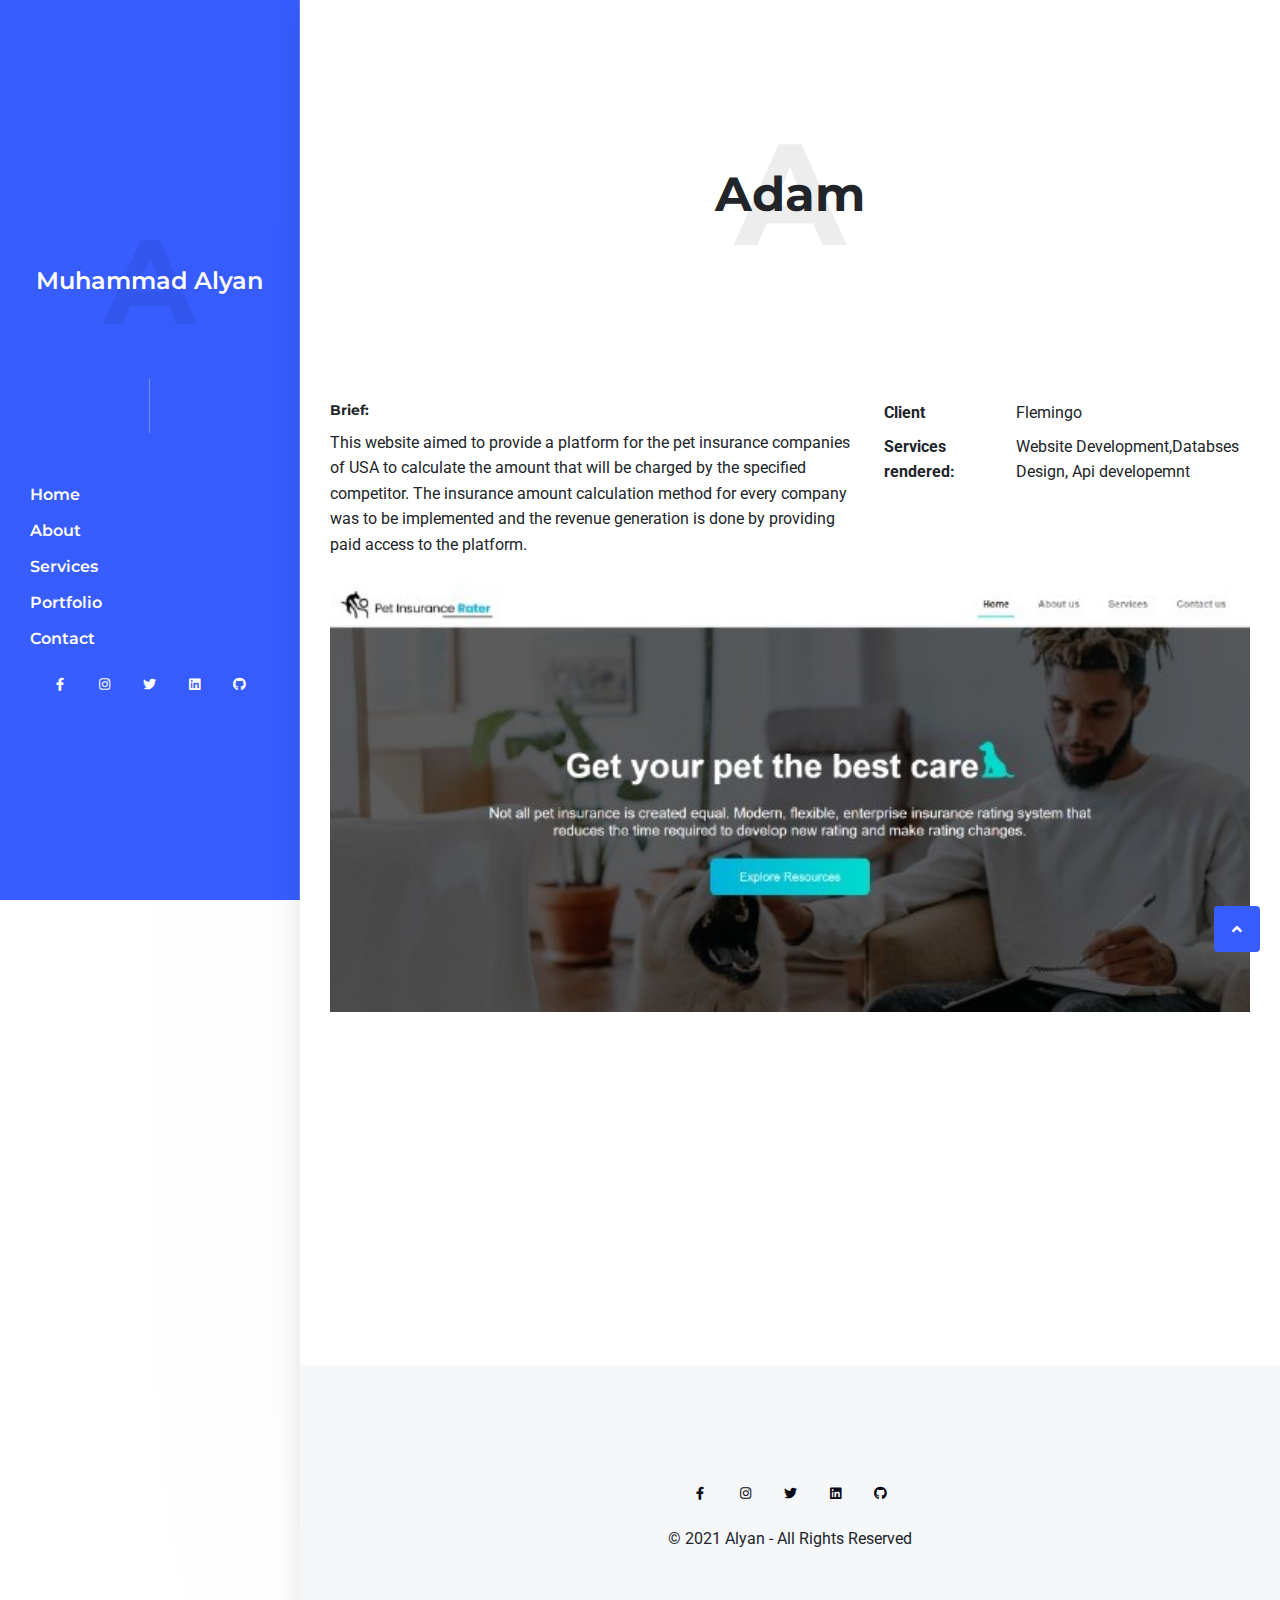
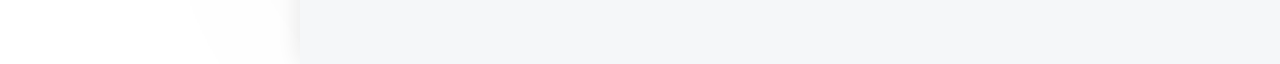
==== commit 7b2262cf: "Update portfolio-single-2.html" ====
--- a/portfolio-single-2.html
+++ b/portfolio-single-2.html
@@ -135,8 +135,8 @@
 					<section class="d-flex minh-25rem">
 						<div class="container align-self-center text-center">
 							<div class="section-title h1 mb-3">
-								<h1 class="mb-0">Flemingo</h1>
-								<span class="title-letter">F</span>
+								<h1 class="mb-0">Adam</h1>
+								<span class="title-letter">A</span>
 							</div>
 						</div>
 					</section>
@@ -242,4 +242,4 @@
 		<script src="assets/js/main.js"></script>
 
 	</body>
-</html>+</html>
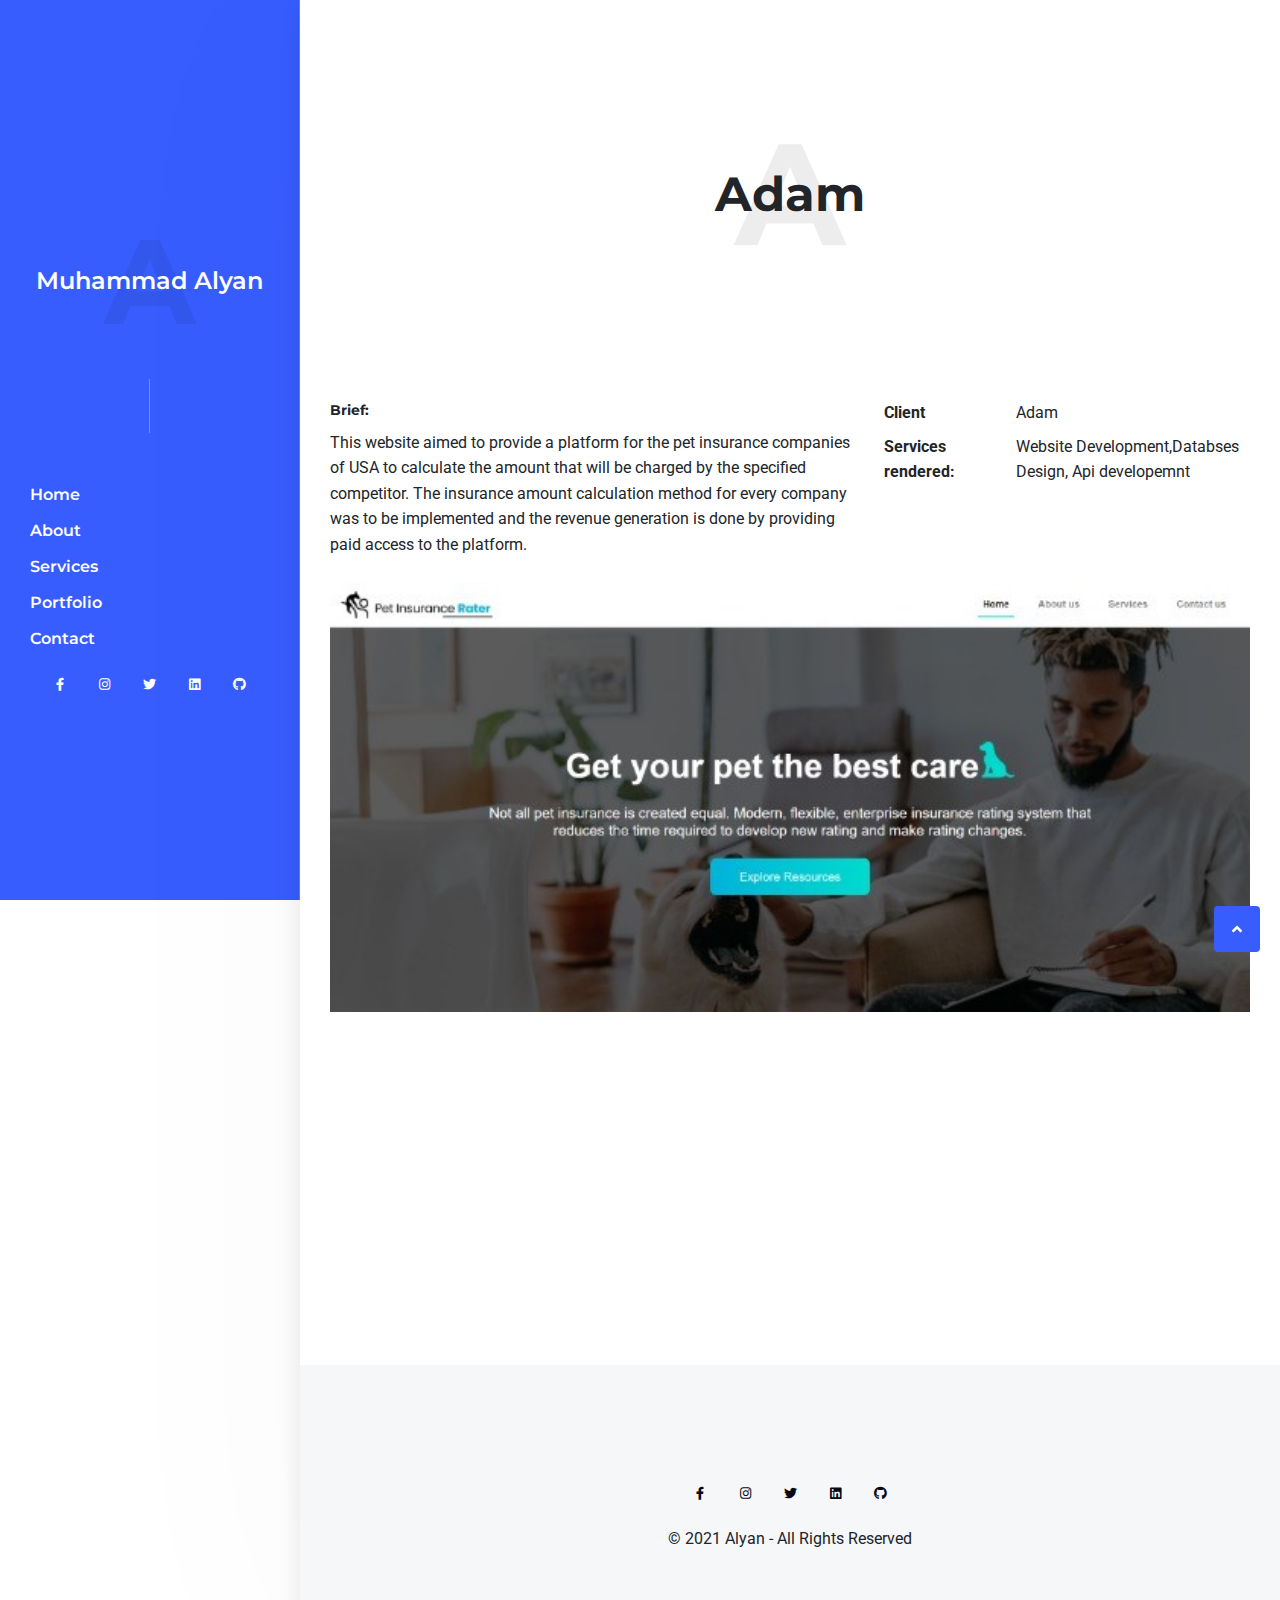
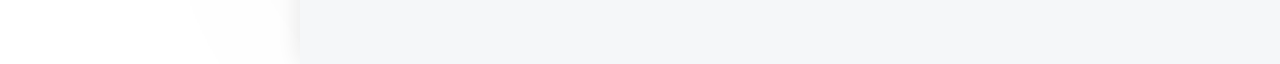
==== commit fa2c2e0b: "Update portfolio-single-2.html" ====
--- a/portfolio-single-2.html
+++ b/portfolio-single-2.html
@@ -157,7 +157,7 @@
 									<dl class="row">
 										<dt class="col-sm-4">Client</dt>
 
-										<dd class="col-sm-8">Flemingo</dd>
+										<dd class="col-sm-8">Adam</dd>
 										<dt class="col-sm-4">Services rendered:</dt>
 										<dd class="col-sm-8"><p>Website Development,Databses Design,
 											Api developemnt</p>
